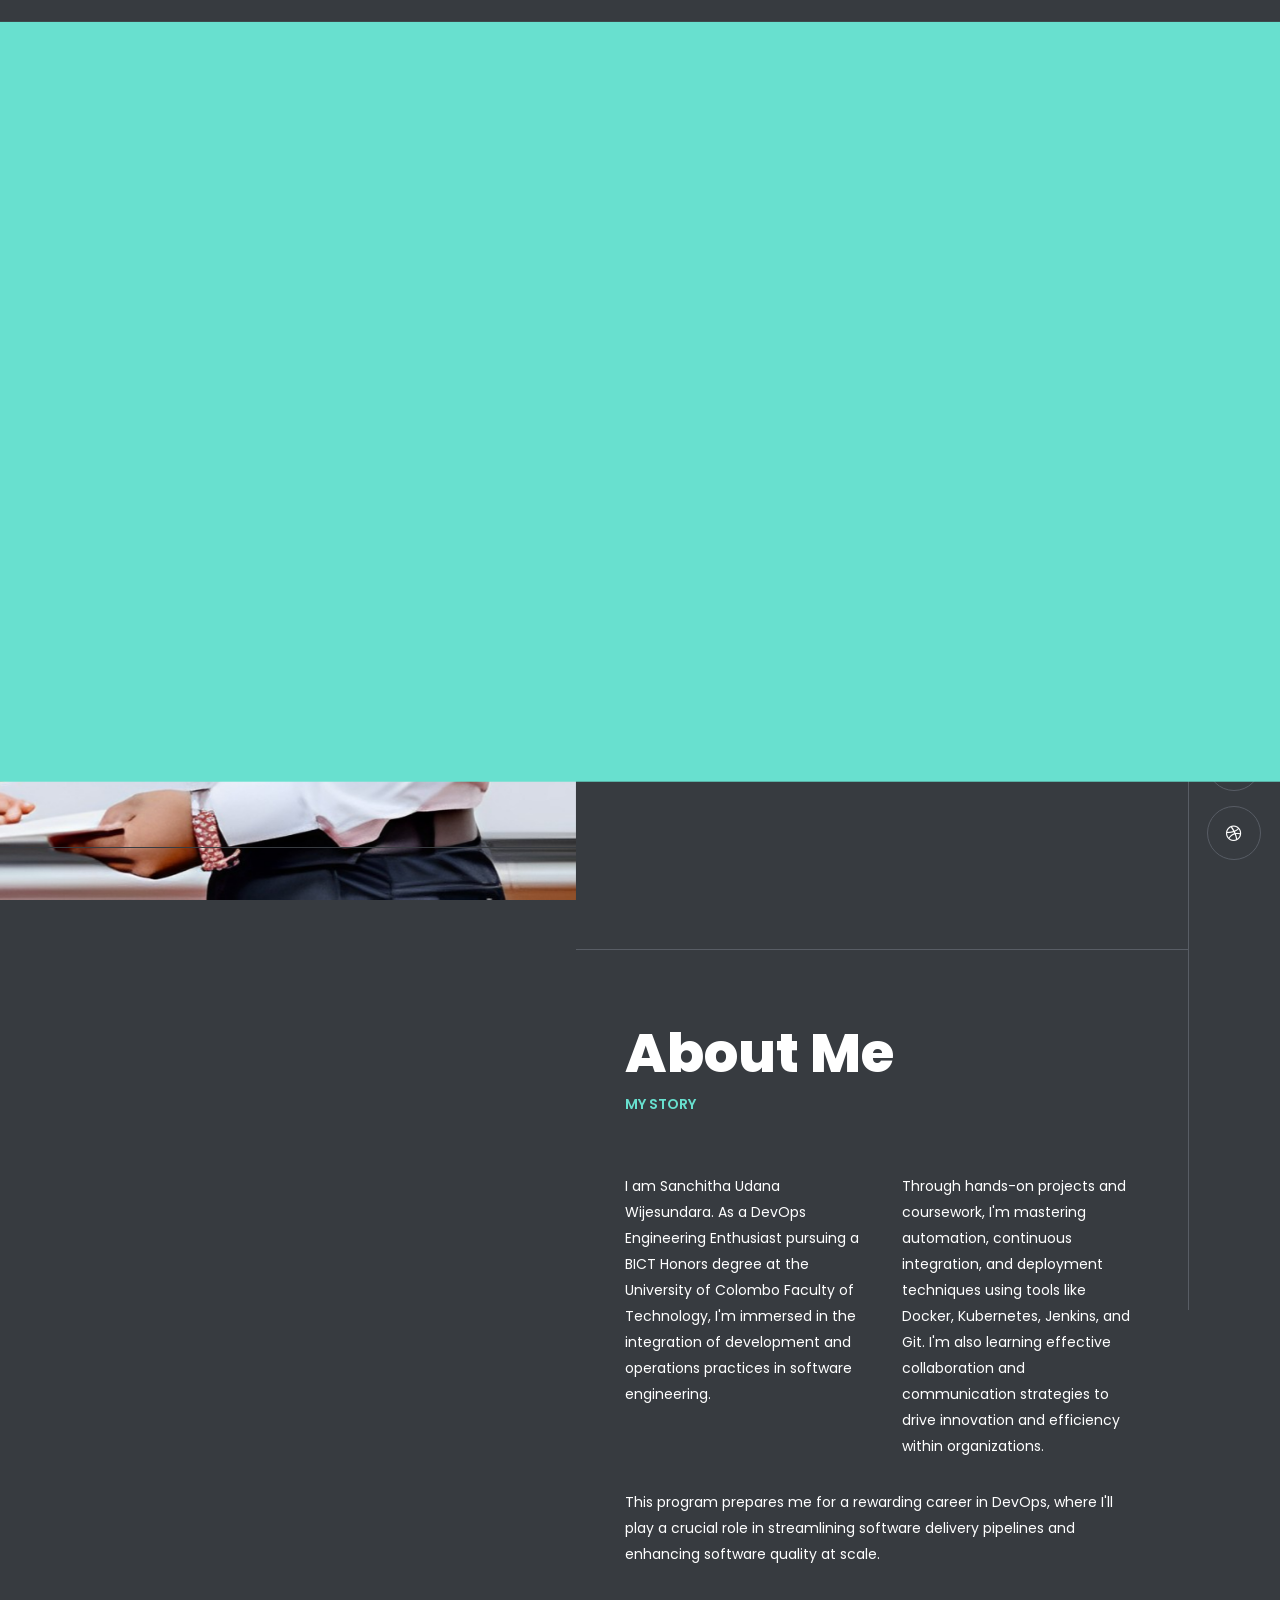
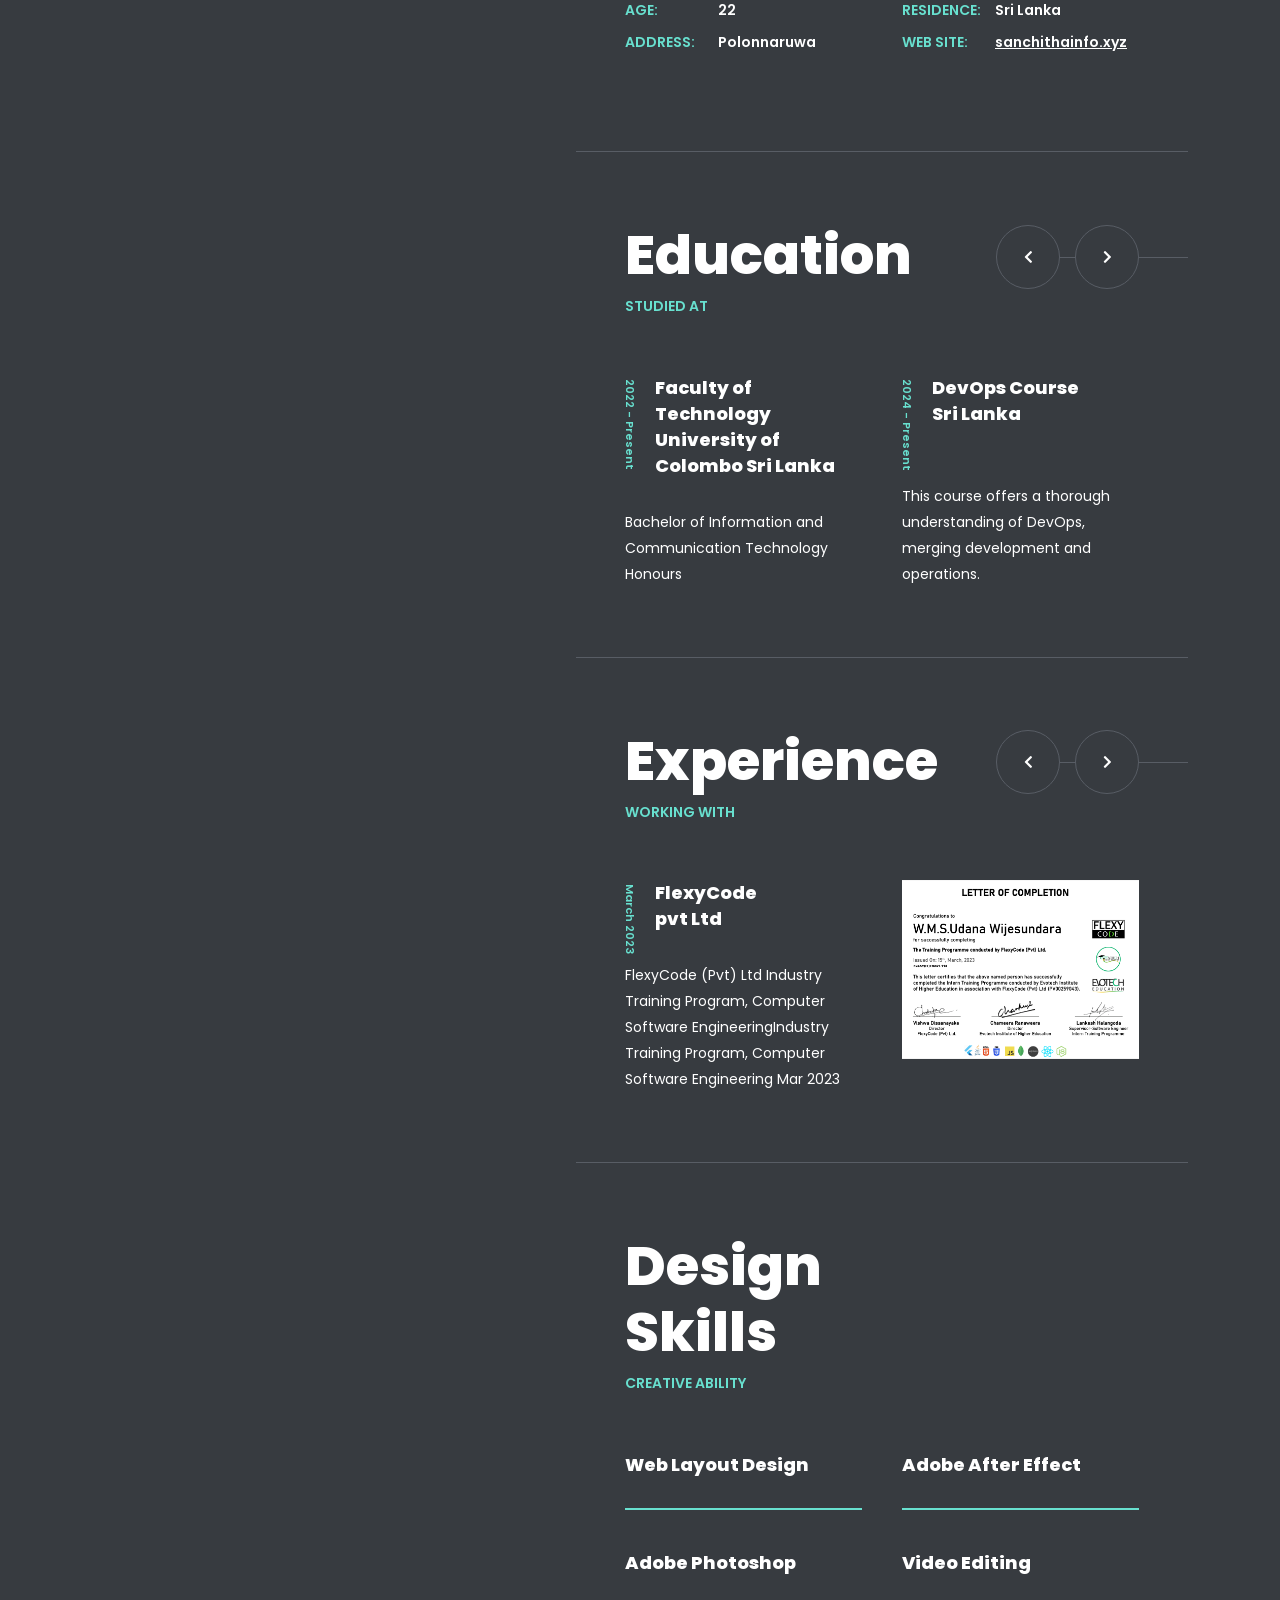
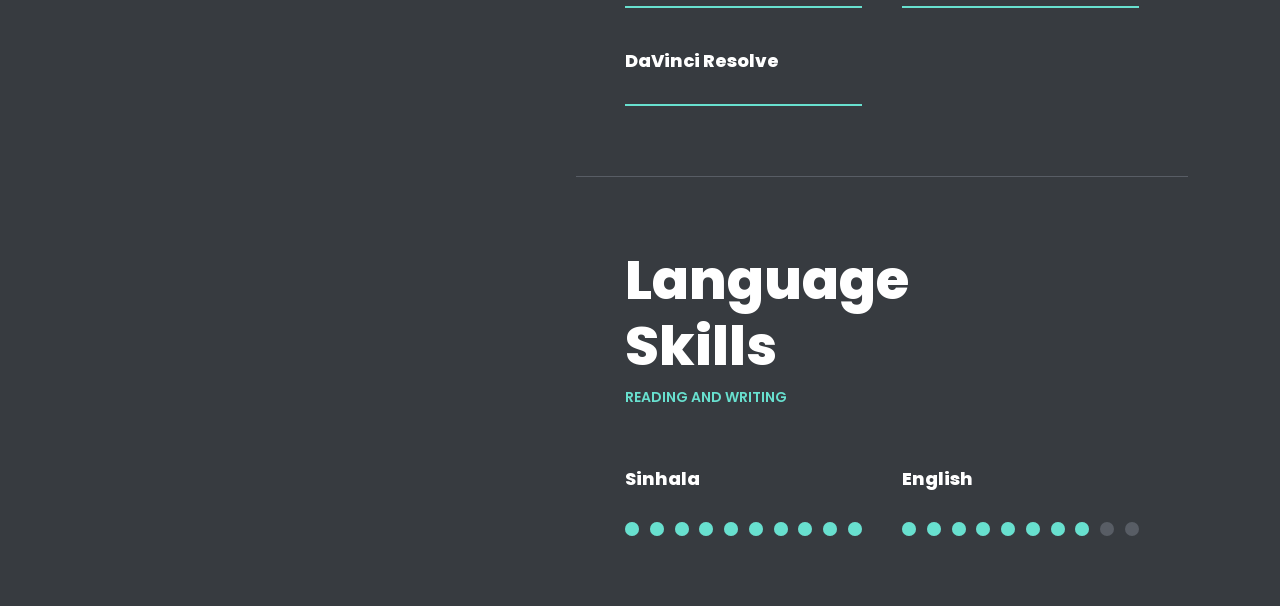
==== index.html @ 74429960 "Update index.html" ====
<!doctype html>
<html lang="en-US">

<head>

	<!-- Meta -->
	<meta charset="UTF-8">
	<meta name="viewport" content="width=device-width, initial-scale=1, maximum-scale=1" />
	<meta name="description" content="DevOps Engineering Enthusiasts" />
	<meta name="keywords" content="Sanchitha Udana Wijesundara" />
	<meta name="author" content="beshleyua" />

	<!-- Title -->
	<title>Sanchitha Udana Wijesundara</title>

	<!-- Fonts -->
	<link
		href="https://fonts.googleapis.com/css?family=Poppins:100,100i,200,200i,300,300i,400,400i,500,500i,600,600i,700,700i,800,800i,900,900i&display=swap"
		rel="stylesheet">
	<link href="https://fonts.googleapis.com/css?family=Mr+Dafoe&display=swap" rel="stylesheet">

	<!-- Styles -->
	<link rel="stylesheet" href="css/basic.css" />
	<link rel="stylesheet" href="css/layout.css" />
	<link rel="stylesheet" href="css/magnific-popup.css" />
	<link rel="stylesheet" href="css/animate.css" />
	<link rel="stylesheet" href="css/jarallax.css" />
	<link rel="stylesheet" href="css/owl.carousel.css" />
	<link rel="stylesheet" href="css/swiper.css" />
	<link rel="stylesheet" href="css/fontawesome.css" />

	<!-- Theme Colors
	<link rel="stylesheet" href="css/theme-colors/blue.css" />
	<link rel="stylesheet" href="css/theme-colors/green.css" />
	<link rel="stylesheet" href="css/theme-colors/orange.css" />
	<link rel="stylesheet" href="css/theme-colors/brown.css" />
	<link rel="stylesheet" href="css/theme-colors/purple.css" />
	<link rel="stylesheet" href="css/theme-colors/red.css" />
	<link rel="stylesheet" href="css/theme-colors/beige.css" />
	<link rel="stylesheet" href="css/theme-colors/green_light.css" />
	<link rel="stylesheet" href="css/theme-colors/yellow.css" />
	<link rel="stylesheet" href="css/theme-colors/yellow_light.css" />
	-->

	<!--[if lt IE 9]>
	<script src="http://css3-mediaqueries-js.googlecode.com/svn/trunk/css3-mediaqueries.js"></script>
	<script src="http://html5shim.googlecode.com/svn/trunk/html5.js"></script>
	<![endif]-->

	<link rel="shortcut icon" href="./images/FaviI.png">

</head>

<body class="home">

	<!-- Preloader -->
	<div class="preloader">
		<div class="box-1">
			<div class="centrize full-width">
				<div class="vertical-center">
					<div class="spinner">
						<div class="lines"></div>
					</div>
				</div>
			</div>
		</div>
		<div class="box-2"></div>
	</div>

	<!-- Container -->
	<div class="container">

		<!-- Header -->
		<header class="header">

			<!-- logo -->
			<div class="logo">
				<a href="./index.html">
					<img class="logo-img" src="#" alt="" />
					<span class="logo-lnk">DevOps Engineering</span>
				</a>
			</div>

			<!-- menu button -->
			<a href="./index.html" class="menu-btn"><span></span></a>

			<!-- download cv button -->
			<a href="https://github.com/SanchithaUdana" target="_blank" class="btn download-cv-btn">
				<span class="animated-button"><span>My Github &nbsp; </span></span>
				<svg xmlns="http://www.w3.org/2000/svg" width="20" height="20" fill="currentColor" class="bi bi-github"
					viewBox="0 0 16 16">
					<path
						d="M8 0C3.58 0 0 3.58 0 8c0 3.54 2.29 6.53 5.47 7.59.4.07.55-.17.55-.38 0-.19-.01-.82-.01-1.49-2.01.37-2.53-.49-2.69-.94-.09-.23-.48-.94-.82-1.13-.28-.15-.68-.52-.01-.53.63-.01 1.08.58 1.23.82.72 1.21 1.87.87 2.33.66.07-.52.28-.87.51-1.07-1.78-.2-3.64-.89-3.64-3.95 0-.87.31-1.59.82-2.15-.08-.2-.36-1.02.08-2.12 0 0 .67-.21 2.2.82.64-.18 1.32-.27 2-.27s1.36.09 2 .27c1.53-1.04 2.2-.82 2.2-.82.44 1.1.16 1.92.08 2.12.51.56.82 1.27.82 2.15 0 3.07-1.87 3.75-3.65 3.95.29.25.54.73.54 1.48 0 1.07-.01 1.93-.01 2.2 0 .21.15.46.55.38A8.01 8.01 0 0 0 16 8c0-4.42-3.58-8-8-8" />
				</svg>
			</a>

			<!-- header sidebar -->
			<div class="header-sidebar">

				<!-- top menu -->
				<div class="top-menu">
					<div class="top-menu-nav">
						<div class="menu-topmenu-container">
							<ul class="menu">
								<li class="menu-item current-menu-item menu-item-has-children">
									<a href="#section-started">
										<span class="animated-button"><span>Home</span></span>
									</a>
									<ul class="sub-menu">
										<li class="menu-item current-menu-item"><a
												href="https://sanchitha.notion.site/DevOps-Engineering-ba548497db524d97be7e1bfe3bc1763f?pvs=4"
												target="_blank">About DevOps</a>
										</li>
										<!-- <li class="menu-item"><a target="_blank" href="">Home 2</a></li> -->
										<!-- <li class="menu-item"><a href="index-3.html">Home 3</a></li> -->
										<!-- <li class="menu-item"><a href="index-slider.html">Home Slider</a></li> -->
										<!-- <li class="menu-item"><a href="index-video.html">Home Video</a></li> -->
									</ul>
								</li>
								<li class="menu-item">
									<a href="#section-about">
										<span class="animated-button"><span>About</span></span>
									</a>
								</li>

								<li class="menu-item">
									<a href="#section-education">
										<span class="animated-button"><span>Education</span></span>
									</a>
								</li>

								<li class="menu-item">
									<a href="#section-experience">
										<span class="animated-button"><span>Resume</span></span>
									</a>
								</li>

								<li class="menu-item">
									<a href="#section-design">
										<span class="animated-button"><span>Design Skill</span></span>
									</a>
								</li>

							</ul>
						</div>
					</div>
				</div>

			</div>

		</header>

		<!-- Wrapper -->
		<div class="wrapper">

			<!-- Background -->
			<div class="background-bg">
				<div class="">
					<div class="background-img" style="background-image: url(images/mydb.jpg);"></div>
				</div>
			</div>

			<!-- Section Started -->
			<div class="section started" id="section-started">
				<div class="centrize full-width">
					<div class="vertical-center">

						<!-- title -->
						<h1 class="h-title">
							Sanchitha Udana<br />
						</h1>

						<!-- content started -->
						<div class="started-content">

							<!-- subtitle -->
							<div class="h-subtitles">
								<div class="h-subtitle typing-subtitle">

									<p>I am DevOps Engineering Enthusiasts</p>
									<p>Undergratuate Student at University of Colombo</p>
									<p>Faculty of Technology # BICT (hons) - Reading</p>
									<p></p>


								</div>
								<span class="typed-subtitle"></span>
							</div>

							<!-- text -->
							<div class="h-text">
								"DevOps Engineering Enthusiasts are folks who love making software development faster,
								smoother, and more efficient by combining development and operations work."
							</div>



							<!-- button -->
							<a href="https://www.linkedin.com/in/sanchitha-udana-8a2b96217/" target="_blank"
								class="btn">
								<span class="animated-button"><span>Linkedin &nbsp;</span></span>
								<svg xmlns="http://www.w3.org/2000/svg" width="20" height="20" fill="currentColor"
									class="bi bi-linkedin" viewBox="0 0 16 16">
									<path
										d="M0 1.146C0 .513.526 0 1.175 0h13.65C15.474 0 16 .513 16 1.146v13.708c0 .633-.526 1.146-1.175 1.146H1.175C.526 16 0 15.487 0 14.854zm4.943 12.248V6.169H2.542v7.225zm-1.2-8.212c.837 0 1.358-.554 1.358-1.248-.015-.709-.52-1.248-1.342-1.248S2.4 3.226 2.4 3.934c0 .694.521 1.248 1.327 1.248zm4.908 8.212V9.359c0-.216.016-.432.08-.586.173-.431.568-.878 1.232-.878.869 0 1.216.662 1.216 1.634v3.865h2.401V9.25c0-2.22-1.184-3.252-2.764-3.252-1.274 0-1.845.7-2.165 1.193v.025h-.016l.016-.025V6.169h-2.4c.03.678 0 7.225 0 7.225z" />
								</svg>
							</a>

							<!-- mosue button -->
							<a href="#" class="btn mouse-btn" style="display: none;">
								<i class="icon fas fa-chevron-down"></i>
							</a>

						</div>

					</div>
				</div>
			</div>

			<!-- Section About -->
			<div class="section about" id="section-about">
				<div class="content">

					<!-- title -->
					<div class="titles">
						<div class="title">About Me</div>
						<div class="subtitle">My story</div>
					</div>

					<!-- text -->
					<div class="cols">
						<div class="col">
							<div class="single-post-text">
								<p>
									I am Sanchitha Udana Wijesundara. As a DevOps Engineering Enthusiast pursuing a BICT
									Honors degree at the University of Colombo Faculty of Technology, I'm immersed in
									the integration of development and operations practices in software engineering.

								</p>
							</div>
						</div>
						<div class="col">
							<div class="single-post-text">
								<p>
									Through hands-on projects and coursework, I'm mastering automation, continuous
									integration, and deployment techniques using tools like Docker, Kubernetes, Jenkins,
									and Git. I'm also learning effective collaboration and communication strategies to
									drive innovation and efficiency within organizations.
								</p>
							</div>
						</div>
						<div class="col col-full">
							<div class="single-post-text">
								<p>
									This program prepares me for a
									rewarding career in DevOps, where I'll play a crucial role in streamlining software
									delivery pipelines and enhancing software quality at scale.
								</p>
							</div>
						</div>
					</div>

					<!-- info list -->
					<div class="info-list">
						<ul>
							<li><strong>Age:</strong> 22</li>
							<li><strong>Residence:</strong> Sri Lanka</li>
							<!-- <li><strong>Freelance:</strong> Available</li> -->
							<li><strong>Address:</strong> Polonnaruwa</li>
							<!-- <li><strong>Phone:</strong> +1 256 254 84 56</li> -->
							<li><strong>Web Site:</strong> <a href="https://sanchithainfo.xyz"
									target="_blank">sanchithainfo.xyz</a></li>
						</ul>
					</div>

					<div class="clear"></div>
				</div>
			</div>

			<!-- Section Resume -->
			<div class="section Education" id="section-education">
				<div class="content">

					<!-- title -->
					<div class="titles">
						<div class="title">Education</div>
						<div class="subtitle">Studied at</div>
					</div>

					<!-- resume items -->
					<div class="content-carousel">
						<div class="owl-carousel" data-slidesview="2" data-slidesview_mobile="1">

							<div class="item">
								<div class="resume-item active">
									<div class="date">2022 - Present</div>
									<div class="name">Faculty of Technology <br />University of Colombo Sri Lanka</div>
									<div class="single-post-text">
										<p>
											Bachelor of Information and Communication Technology Honours
										</p>
									</div>
								</div>
							</div>

							<div class="item">
								<div class="resume-item">
									<div class="date">2024 - Present</div>
									<div class="name">DevOps Course <br />Sri Lanka</div>
									<div class="single-post-text">
										<p>
											</br>
											This course offers a thorough understanding of DevOps, merging development
											and operations.
										</p>
									</div>
								</div>
							</div>

							<div class="item">
								<div class="resume-item">
									<div class="date">Completed</div>
									<div class="name">Python Programming for Beginner<br /></div>
									<div class="single-post-text">
										<p>
											Python Programming for Beginner Successfully Completed at University of
											Moratuwa Open Learning Platform
											<br>

										</p>
									</div>
								</div>
							</div>

							<div class="item">
								<div class="resume-item">

									<div class="single-post-text">
										<p>
											<img src="./images/python.png" alt="">
										</p>
									</div>
								</div>
							</div>



							<div class="item">
								<div class="resume-item">
									<div class="date">Completed</div>
									<div class="name">Java Course <br />Evotech Education</div>
									<div class="single-post-text">
										<p>
											This Java Programming Fundamentals course is designed to introduce
											participants to the essentials of Java programming language.
										</p>
									</div>
								</div>
							</div>

							<div class="item">
								<div class="resume-item">

									<div class="single-post-text">
										<p>
											<!-- <img src="./images/letter.png" alt=""> -->
										</p>
									</div>
								</div>
							</div>



						</div>

						<!-- navigation -->
						<div class="navs">
							<span class="prev fas fa-chevron-left"></span>
							<span class="next fas fa-chevron-right"></span>
						</div>

					</div>

				</div>
			</div>


			<!-- Section Resume -->
			<div class="section resume" id="section-experience">
				<div class="content">

					<!-- title -->
					<div class="titles">
						<div class="title">Experience</div>
						<div class="subtitle">Working with</div>
					</div>

					<!-- resume items -->
					<div class="content-carousel">
						<div class="owl-carousel" data-slidesview="2" data-slidesview_mobile="1">

							<div class="item">
								<div class="resume-item active">
									<div class="date">March 2023</div>
									<div class="name">FlexyCode <br />pvt Ltd</div>
									<div class="single-post-text">
										<p>
											FlexyCode (Pvt) Ltd
											Industry Training Program, Computer Software EngineeringIndustry Training
											Program, Computer Software Engineering
											Mar 2023
										</p>
									</div>
								</div>
							</div>

							<div class="item">
								<div class="resume-item">

									<div class="single-post-text">
										<p>
											<img src="./images/letter.png" alt="">
										</p>
									</div>
								</div>
							</div>

						</div>

						<!-- navigation -->
						<div class="navs">
							<span class="prev fas fa-chevron-left"></span>
							<span class="next fas fa-chevron-right"></span>
						</div>

					</div>

				</div>
			</div>



			<!-- Section Design Skills -->
			<div class="section skills" id="section-design">
				<div class="content">

					<!-- title -->
					<div class="titles">
						<div class="title">Design Skills</div>
						<div class="subtitle">Creative ability</div>
					</div>

					<!-- skills items -->
					<div class="skills percent">
						<ul>
							<li>
								<div class="name">Web Layout Design</div>
								<div class="single-post-text">
								</div>
								<div class="progress">
									<div class="percentage" style="width: 100%;">
									</div>
								</div>
							</li>

							<li>
								<div class="name">Adobe After Effect</div>
								<div class="single-post-text">
								</div>
								<div class="progress">
									<div class="percentage" style="width: 100%;">
									</div>
								</div>
							</li>

							<li>
								<div class="name">Adobe Photoshop</div>
								<div class="single-post-text">
								</div>
								<div class="progress">
									<div class="percentage" style="width: 100%;">
									</div>
								</div>
							</li>

							<li>
								<div class="name">Video Editing</div>
								<div class="single-post-text">
								</div>
								<div class="progress">
									<div class="percentage" style="width: 100%;">
									</div>
								</div>
							</li>

							<li>
								<div class="name">DaVinci Resolve</div>
								<div class="single-post-text">
								</div>
								<div class="progress">
									<div class="percentage" style="width: 100%;">
									</div>
								</div>
							</li>



						</ul>
					</div>

				</div>
			</div>

			<!-- Section Languages Skills -->
			<div class="section skills" id="section-skills-lang">
				<div class="content">

					<!-- title -->
					<div class="titles">
						<div class="title">Language Skills</div>
						<div class="subtitle">Reading and writing</div>
					</div>

					<!-- skills items -->
					<div class="skills dotted">
						<ul>
							<li>
								<div class="name">Sinhala</div>
								<div class="single-post-text">

								</div>
								<div class="progress">
									<div class="percentage" style="width: 100%;">

									</div>
								</div>
							</li>

							<li>
								<div class="name">English</div>
								<div class="single-post-text">

								</div>
								<div class="progress">
									<div class="percentage" style="width: 80%;">

									</div>
								</div>
							</li>



						</ul>
					</div>

				</div>

			</div>


		</div>

		<!-- Footer -->
		<footer class="footer">
			<div class="socials">
				<a target="_blank" href="https://www.facebook.com/sanchitha.sanchitha.908">
					<i class="icon fab fa-facebook-f"></i>
				</a>

				<a target="_blank" href="https://sanchithainfo.xyz">
					<i class="icon fab fa-dribbble"></i>
				</a>
			</div>
		</footer>

	</div>

	<!-- Scripts -->
	<script src="js/jquery.min.js"></script>
	<script src="js/velocity.min.js"></script>
	<script src="js/jquery.validate.js"></script>
	<script src="js/magnific-popup.js"></script>
	<script src="js/typed.js"></script>
	<script src="js/jarallax.js"></script>
	<script src="js/jarallax-video.js"></script>
	<script src="js/jarallax-element.js"></script>
	<script src="js/imagesloaded.pkgd.js"></script>
	<script src="js/isotope.pkgd.js"></script>
	<script src="js/owl.carousel.js"></script>
	<script src="js/swiper.js"></script>
	<script src="js/scripts.js"></script>

</body>

</html>
---- css/basic.css ----
/**
*	Myour - Personal Portfolio Template (HTML)
*	Version: 1.0
*	Author: beshleyua
*	Author URL: http://themeforest.net/user/beshleyua
*	Copyright © Myour by beshleyua. All Rights Reserved.
**/

/* TABLE OF CONTENTS
	- Basic
	- Preloader
	- Container
	- Columns
	- Typography
	- Links
	- Buttons
	- Forms
	- Lists
	- Code
	- Tables
	- Alignment
	- Text Formating
	- Blockquote
	- Animations
*/

/* - Basic */
html {
	margin-right: 0 !important;
}


body {
	margin: 0;
	padding: 0;
	border: none;
	font-family: "Poppins";
	font-size: 14px;
	line-height: 26px;
	color: #fff;
	background: #373b40;
	letter-spacing: 0;
	font-weight: 400;
	-webkit-font-smoothing: antialiased;
	-moz-osx-font-smoothing: grayscale;
	text-rendering: optimizeLegibility;
}


* {
	box-sizing: border-box;
	-webkit-box-sizing: border-box;
}


.clear {
	clear: both;
}


/* - Preloader */
.preloader {
	position: fixed;
	width: 100%;
	height: 0;
	z-index: 999;
}

.preloader .box-1, .preloader .box-2 {
	position: absolute;
	left: 0;
	top: 0;
	width: 100%;
	height: 100vh;
	background: #68e0cf;
}

.preloader .box-2 {
	background: #373b40;
}

.preloader .spinner {
	margin: -40px 0 0 -5px;
	position: absolute;
	top: 50%;
	left: 50%;
	width: 10px;
	height: 80px;
}

.preloader .spinner .lines {
	position: absolute;
	width: 10px;
	height: 80px;
}

.preloader .spinner .lines:before, .preloader .spinner .lines:after {
	content: '';
	position: absolute;
	width: 10px;
	height: 80px;
	background: #FFF;
	clip: rect(0, 0, 20px, 0);
	-webkit-clip: rect(0, 0, 20px, 0);
}

.preloader .spinner .lines:before {
	left: 0;
	animation: loading 2s cubic-bezier(0.165, 0.85, 0.45, 1) 0s infinite;
}

.preloader .spinner .lines:after {
	left: 15px;
	background: #68e0cf;
	animation: loading 2s cubic-bezier(0.165, 0.85, 0.45, 1) 0.5s infinite;
}


/* - Container */
.container {
	margin: 0;
	position: relative;
	overflow: hidden;
}


.wrapper {
	position: relative;
	margin-top: 50px;
	margin-left: 45%;
	margin-right: 92px;
}


.wrapper:before {
	content: '';
	position: fixed;
	left: 45%;
	right: 92px;
	top: 0;
	height: 40px;
	background: #373b40;
	z-index: 13;
}


@media (max-width: 1199px) {
	.wrapper {
		position: relative;
		margin-top: 0;
		margin-left: 0;
		margin-right: 0;
	}


	.wrapper:before {
		display: none;
	}

}

/* - Columns */
.cols {
	margin: 0 -20px;
	position: relative;
}

.cols .col {
	margin-bottom: 30px;
	padding: 0 20px;
	float: left;
	width: 50%;
}

.cols .col.col-full {
	width: 100%;
}


@media (max-width: 720px) {
	.cols .col {
		width: 100%;
	}

}

.cols:after {
	content: '';
	display: block;
	clear: both;
}


.cols .col.col-sm {
	width: 25%;
}


@media (max-width: 720px) {
	.cols .col.col-sm {
		width: 100%;
	}

}

.cols .col.col-lg {
	width: 75%;
}


@media (max-width: 720px) {
	.cols .col.col-lg {
		width: 100%;
	}

}

.single-post-text > *:first-child {
	margin-top: 0;
}

.single-post-text > *:last-child {
	margin-bottom: 0;
}


/* - Typography */
h1,
h2,
h3,
h4,
h5,
h6 {
	font-weight: 700;
	font-family: "Poppins";
	margin: 0;
	margin-top: 30px;
	margin-bottom: 30px;
	color: #141414;
}


h1 {
	font-size: 34px;
}


h2 {
	font-size: 30px;
}


h3 {
	font-size: 26px;
}


h4 {
	font-size: 22px;
}


h5 {
	font-size: 18px;
}


h6 {
	font-size: 12px;
}


p {
	font-size: 14px;
	padding: 0;
	margin: 30px 0;
}


strong {
	font-weight: 700;
}


@media screen and (max-width: 720px) {
	h1 {
		font-size: 24px;
	}


	h2 {
		font-size: 20px;
	}


	h3 {
		font-size: 18px;
	}


	h4 {
		font-size: 14px;
	}


	h5 {
		font-size: 12px;
	}


	h6 {
		font-size: 13px;
	}


	p {
		margin: 20px 0;
	}

}

/* - Links */
a {
	color: #FFF;
	text-decoration: underline;
	outline: none;
}


a:hover {
	text-decoration: none;
	color: #68e0cf;
}


/* - Buttons */
.animated-button {
	position: relative;
	top: -1px;
	display: inline-block;
	vertical-align: middle;
	line-height: 16px;
}

.animated-button span {
	position: relative;
	overflow: hidden;
	display: block;
	text-shadow: 0 16px 0 #68e0cf;
}

.animated-button span em {
	min-width: 5px;
	display: inline-block;
	vertical-align: middle;
	font-style: normal;
	backface-visibility: hidden;
	transition: transform 0.3s ease;
	-moz-transition: transform 0.3s ease;
	-webkit-transition: transform 0.3s ease;
	-o-transition: transform 0.3s ease;
	transform: translateY(0);
	-webkit-transform: translateY(0);
	-moz-transform: translateY(0);
	-o-transform: translateY(0);
}

.animated-button span em:nth-child(1) {
	transition-delay: 0.025s;
}

.animated-button span em:nth-child(2) {
	transition-delay: 0.05s;
}

.animated-button span em:nth-child(3) {
	transition-delay: 0.075s;
}

.animated-button span em:nth-child(4) {
	transition-delay: 0.1s;
}

.animated-button span em:nth-child(5) {
	transition-delay: 0.125s;
}

.animated-button span em:nth-child(6) {
	transition-delay: 0.15s;
}

.animated-button span em:nth-child(7) {
	transition-delay: 0.175s;
}

.animated-button span em:nth-child(8) {
	transition-delay: 0.2s;
}

.animated-button span em:nth-child(9) {
	transition-delay: 0.225s;
}

.animated-button span em:nth-child(10) {
	transition-delay: 0.25s;
}

.animated-button span em:nth-child(11) {
	transition-delay: 0.275s;
}


a.btn,
.btn,
.single-post-text input[type="submit"],
button {
	padding: 0 35px;
	position: relative;
	overflow: hidden;
	display: inline-block;
	vertical-align: middle;
	height: 64px;
	line-height: 62px;
	text-align: center;
	font-size: 12px;
	color: #FFF;
	font-weight: 800;
	text-decoration: none;
	text-transform: uppercase;
	background: transparent;
	border: 1px solid #585d65;
	cursor: pointer;
	border-radius: 64px;
	-moz-border-radius: 64px;
	-webkit-border-radius: 64px;
	-khtml-border-radius: 64px;
	transition: 1s all cubic-bezier(0.165, 0.85, 0.45, 1) 0s;
	-moz-transition: 1s all cubic-bezier(0.165, 0.85, 0.45, 1) 0s;
	-webkit-transition: 1s all cubic-bezier(0.165, 0.85, 0.45, 1) 0s;
	-o-transition: 1s all cubic-bezier(0.165, 0.85, 0.45, 1) 0s;
}

a.btn:hover,
.btn:hover,
.single-post-text input[type="submit"]:hover,
button:hover {
	border-color: #68e0cf;
}

a.btn:hover .animated-button em,
.btn:hover .animated-button em,
.single-post-text input[type="submit"]:hover .animated-button em,
button:hover .animated-button em {
	transform: translateY(calc(16px * -1));
}

a.btn:hover .icon,
.btn:hover .icon,
.single-post-text input[type="submit"]:hover .icon,
button:hover .icon {
	color: #68e0cf;
	transform: translateX(6px);
	-webkit-transform: translateX(6px);
	-moz-transform: translateX(6px);
	-o-transform: translateX(6px);
}


a.btn .icon,
.btn .icon,
button .icon {
	margin-left: 10px;
	transition: 1s all cubic-bezier(0.165, 0.85, 0.45, 1) 0s;
	-moz-transition: 1s all cubic-bezier(0.165, 0.85, 0.45, 1) 0s;
	-webkit-transition: 1s all cubic-bezier(0.165, 0.85, 0.45, 1) 0s;
	-o-transition: 1s all cubic-bezier(0.165, 0.85, 0.45, 1) 0s;
}


/* - Forms */
input,
textarea {
	padding: 0 30px;
	display: block;
	font-family: "Poppins";
	font-size: 14px;
	height: 64px;
	width: 100%;
	color: #FFF;
	background: none !important;
	border: 1px solid #585d65;
	resize: none;
	outline: 0;
	border-radius: 30px;
	-moz-border-radius: 30px;
	-webkit-border-radius: 30px;
	-khtml-border-radius: 30px;
	transition: all 0.3s ease 0s;
	-moz-transition: all 0.3s ease 0s;
	-webkit-transition: all 0.3s ease 0s;
	-o-transition: all 0.3s ease 0s;
}


input:focus,
textarea:focus,
button:focus {
	color: #FFF;
}


textarea {
	height: 170px;
	padding-top: 30px;
	padding-bottom: 30px;
	resize: none;
}


label,
legend {
	display: block;
	padding-bottom: 10px;
	font-family: "Poppins";
	font-size: 13px;
}


fieldset {
	border-width: 0;
	padding: 0;
}


input[type="checkbox"],
input[type="radio"] {
	display: inline;
}


::-webkit-input-placeholder {
	color: #7a7f88;
}


:-moz-placeholder {
	color: #7a7f88;
}


::-moz-placeholder {
	color: #7a7f88;
}


:-ms-input-placeholder {
	color: #7a7f88;
}


input:focus::-webkit-input-placeholder,
textarea:focus::-webkit-input-placeholder {
	color: #FFF;
}


input:focus:-moz-placeholder,
textarea:focus:-moz-placeholder {
	color: #FFF;
}


input:focus::-moz-placeholder,
textarea:focus::-moz-placeholder {
	color: #FFF;
}


input:focus:-ms-input-placeholder,
textarea:focus:-ms-input-placeholder {
	color: #FFF;
}


input.error,
textarea.error,
input.wpcf7-not-valid,
textarea.wpcf7-not-valid {
	border-bottom: 1px solid red !important;
}


label.error,
.wpcf7-not-valid-tip {
	display: none !important;
}


input.error::-moz-placeholder,
textarea.error::-moz-placeholder,
input.wpcf7-not-valid::-moz-placeholder,
textarea.wpcf7-not-valid::-moz-placeholder {
	color: red;
}


input.error:-moz-placeholder,
textarea.error:-moz-placeholder,
input.wpcf7-not-valid:-moz-placeholder,
textarea.wpcf7-not-valid:-moz-placeholder {
	color: red;
}


input.error:-ms-input-placeholder,
textarea.error:-ms-input-placeholder,
input.wpcf7-not-valid:-ms-input-placeholder,
textarea.wpcf7-not-valid:-ms-input-placeholder {
	color: red;
}


input.error::-webkit-input-placeholder,
textarea.error::-webkit-input-placeholder,
input.wpcf7-not-valid::-webkit-input-placeholder,
textarea.wpcf7-not-valid::-webkit-input-placeholder {
	color: red;
}


div.wpcf7-response-output {
	margin: 0;
}


input[type="checkbox"],
input[type="radio"] {
	display: inline;
}


input[type="checkbox"], input[type="radio"] {
	width: auto;
	height: auto;
	margin-bottom: 10px;
	margin-right: 0;
	margin-left: 0;
}


input[type="checkbox"] {
	-webkit-appearance: checkbox;
}


input[type="radio"] {
	-webkit-appearance: radio;
}


input[type="text"],
input[type="email"],
input[type="tel"],
input[type="password"],
input[type="submit"],
textarea,
button {
	-webkit-appearance: none;
	-moz-appearance: none;
	appearance: none;
}


input[type="file"] {
	margin-bottom: 10px;
	border: none;
	height: auto;
}


select {
	margin-bottom: 10px;
	width: 100%;
	height: 30px;
}


span.wpcf7-list-item {
	display: inline-block;
	margin: 0 1em 0 0;
}


/* - Lists */
ul {
	list-style: disc;
	margin-top: 30px;
	margin-bottom: 30px;
	padding-left: 0px;
	list-style-position: inside;
}


ol {
	list-style: decimal;
	margin-top: 30px;
	margin-bottom: 30px;
	padding-left: 0px;
	list-style-position: inside;
}


ul ul, ol ol, ul ol, ol ul {
	margin-top: 15px;
	margin-bottom: 15px;
	margin-left: 15px;
}


/* - Code */
code {
	font-family: "Poppins";
	padding: 0 4px;
	font-style: italic;
	color: #999;
	text-decoration: none;
	display: inline-block;
	vertical-align: middle;
	overflow: auto;
	max-width: 100%;
	white-space: nowrap;
}


pre {
	background: #f6f6f6;
	font-family: "Poppins";
	margin: 30px 0;
	padding: 30px;
	max-width: 100%;
	overflow: auto;
	white-space: pre;
}


mark, ins {
	background: #eee;
	text-decoration: none;
}


/* - Tables */
table {
	width: 100%;
	margin: 30px 0;
	padding: 0;
	border-collapse: collapse;
	background: #fcfcfc;
}


table caption {
	padding: 6px 0;
	background: #f6f6f6;
	font-size: 11px;
}


th {
	color: #999;
	padding: 10px 20px;
	font-size: 11px;
	font-weight: 700;
	text-align: left;
	border: 4px solid #FFF;
	text-transform: uppercase;
}


th a {
	color: #999;
}


td {
	border: 4px solid #FFF;
	padding: 10px 20px;
	color: #363636;
	font-size: 13px;
	background: #f6f6f6;
}


td.pad {
	background: none;
}


dt {
	margin-bottom: 5px;
	font-size: 15px;
	font-weight: 700;
}


dd {
	margin-top: 0;
	margin-bottom: 30px;
	margin-left: 30px;
}


/* - Alignment */
.align-center {
	text-align: center !important;
}


.align-right {
	text-align: right !important;
}


.align-left {
	text-align: left !important;
}


.pull-right {
	float: right !important;
}


.pull-left {
	float: left !important;
}


.pull-none {
	float: none !important;
}


.alignright {
	margin-left: 20px !important;
	float: right !important;
	max-width: 50% !important;
}


.alignleft {
	margin-right: 20px !important;
	float: left !important;
	max-width: 50% !important;
}


.aligncenter {
	margin-left: auto !important;
	margin-right: auto !important;
	display: block !important;
}


.full-width {
	max-width: 100% !important;
	width: 100% !important;
}


.full-max-width {
	max-width: 100% !important;
	width: auto !important;
}


.centrize {
	display: table !important;
	table-layout: fixed !important;
	height: 100% !important;
	position: relative !important;
	top: 0;
	left: 0;
	z-index: 2;
}


.vertical-center {
	display: table-cell !important;
	vertical-align: middle !important;
}


/* - Text Formating */
.text-uppercase {
	text-transform: uppercase !important;
}


.text-lowercase {
	text-transform: lowercase !important;
}


.text-capitalize {
	text-transform: capitalize !important;
}


.text-regular {
	font-weight: 400 !important;
}


.text-bold {
	font-weight: 700 !important;
}


.text-italic {
	font-style: italic !important;
}


/* - Blockquote */
blockquote {
	font-family: "Poppins";
}


/* - Animations */
/* preloader */
@keyframes loading {
	0% {
		clip: rect(0, 80px, 0, 0);
		-webkit-clip: rect(0, 80px, 0, 0);
	}

	30% {
		clip: rect(20px, 80px, 0, 0);
		-webkit-clip: rect(20px, 80px, 0, 0);
	}

	50% {
		clip: rect(20px, 80px, 0, 0);
		-webkit-clip: rect(20px, 80px, 0, 0);
	}

	80% {
		clip: rect(20px, 20px, 80px, 0);
		-webkit-clip: rect(20px, 20px, 80px, 0);
	}

	100% {
		clip: rect(80px, 20px, 80px, 0);
		-webkit-clip: rect(80px, 20px, 80px, 0);
	}

}

/* Mouse Button Animations */
@keyframes mouse-anim {
	0% {
		top: -5px;
	}

	50% {
		top: 5px;
	}

	100% {
		top: -5px;
	}

}
---- css/layout.css ----
/**
*	Myour - Personal Portfolio Template (HTML)
*	Version: 1.0
*	Author: beshleyua
*	Author URL: http://themeforest.net/user/beshleyua
*	Copyright © Myour by beshleyua. All Rights Reserved.
**/

/* TABLE OF CONTENTS
	- Header
	- Section
	- Started
	- About
	- Resume
	- Skills
	- Service
	- Portfolio
	- Box Items
	- Contacts
	- Blog
	- Footer
	- Popups
*/

/* - Header */
.header {
	padding: 0 0 0 50px;
	position: fixed;
	left: 50px;
	right: 50px;
	top: 40px;
	height: 80px;
	z-index: 100;
	background: #585d65;
	border-radius: 80px;
	-moz-border-radius: 80px;
	-webkit-border-radius: 80px;
	-khtml-border-radius: 80px;
	transition: all 0.7s cubic-bezier(0.165, 0.85, 0.45, 1);
	-moz-transition: all 0.7s cubic-bezier(0.165, 0.85, 0.45, 1);
	-webkit-transition: all 0.7s cubic-bezier(0.165, 0.85, 0.45, 1);
	-o-transition: all 0.7s cubic-bezier(0.165, 0.85, 0.45, 1);
}

.header .logo {
	position: relative;
	float: left;
	width: 200px;
	height: 80px;
	display: flex;
	font-size: 0;
	line-height: 1.2;
	font-weight: 800;
	color: #FFF;
	align-items: center;
}

.header .logo a {
	color: #FFF;
}

.header .logo img {
	max-width: 100%;
}

.header .logo img.logo-img {
	margin-right: 30px;
	width: auto;
	height: auto;
	max-width: 36px;
	display: inline-block;
}

.header .logo .logo-lnk {
	font-size: 18px;
	text-decoration: none;
	display: inline-block;
	max-width: 100px;
}

.header .download-cv-btn {
	float: right;
	margin-top: 8px;
	margin-right: 8px;
	border-color: #FFF;
}

.header .download-cv-btn:hover .icon {
	transform: translateY(0);
	-webkit-transform: translateY(0);
	-moz-transform: translateY(0);
	-o-transform: translateY(0);
}

.header .top-menu {
	margin-right: 50px;
	float: right;
}

.header .top-menu ul {
	margin: 0;
	padding: 0;
	list-style: none;
	height: 80px;
	display: flex;
	align-items: center;
}

.header .top-menu ul li {
	margin-left: 40px;
	display: inline-block;
	vertical-align: top;
	position: relative;
}

.header .top-menu ul li a {
	position: relative;
	overflow: hidden;
	display: block;
	font-size: 12px;
	line-height: 50px;
	color: #FFF;
	font-weight: 800;
	text-decoration: none;
	text-transform: uppercase;
	transition: color 0.7s cubic-bezier(0.165, 0.85, 0.45, 1);
	-moz-transition: color 0.7s cubic-bezier(0.165, 0.85, 0.45, 1);
	-webkit-transition: color 0.7s cubic-bezier(0.165, 0.85, 0.45, 1);
	-o-transition: color 0.7s cubic-bezier(0.165, 0.85, 0.45, 1);
}

.header .top-menu ul li:first-child {
	margin-left: 0;
}

.header .top-menu ul li:hover > .sub-menu, .header .top-menu ul li:hover > .children {
	opacity: 1;
	pointer-events: auto;
}

.header .top-menu ul li.current-menu-item > a {
	color: #68e0cf;
}

.header .top-menu ul li:hover > a:hover .animated-button em {
	transform: translateY(calc(16px * -1));
}

.header .top-menu ul li.menu-item-has-children > a:after {
	content: "\f078";
	margin-left: 5px;
	position: relative;
	top: 0;
	display: inline-block;
	font-family: 'Font Awesome 5 Free';
	font-weight: 900;
	font-size: 1em;
	-moz-osx-font-smoothing: grayscale;
	-webkit-font-smoothing: antialiased;
	display: inline-block;
	font-style: normal;
	font-variant: normal;
	text-rendering: auto;
	line-height: 1;
}

.header .top-menu-nav .sub-menu,
.header .top-menu-nav .children {
	position: absolute;
	left: 0;
	top: 50px;
	padding: 10px 0;
	width: 190px;
	height: auto;
	display: block;
	background: #585d65;
	z-index: 50;
	opacity: 0;
	pointer-events: none;
	transition: all 0.3s ease 0s;
	-moz-transition: all 0.3s ease 0s;
	-webkit-transition: all 0.3s ease 0s;
	-o-transition: all 0.3s ease 0s;
	border-radius: 3px;
	-moz-border-radius: 3px;
	-webkit-border-radius: 3px;
	-khtml-border-radius: 3px;
	box-shadow: 0 5px 50px rgba(0, 0, 0, 0.3);
	-moz-box-shadow: 0 5px 50px rgba(0, 0, 0, 0.3);
	-webkit-box-shadow: 0 5px 50px rgba(0, 0, 0, 0.3);
	-khtml-box-shadow: 0 5px 50px rgba(0, 0, 0, 0.3);
}

.header .top-menu ul li:last-child .sub-menu,
.header .top-menu-nav .children {
	right: 0;
	left: auto;
}

.header .top-menu-nav .sub-menu:before,
.header .top-menu-nav .children:before {
	content: '';
	position: absolute;
	left: 10px;
	top: -12px;
	border: 6px solid transparent;
	border-bottom: 6px solid #585d65;
}

.header .top-menu ul li:last-child .sub-menu:before,
.header .top-menu-nav .children:before {
	right: 10px;
	left: auto;
}

.header .top-menu-nav .sub-menu li,
.header .top-menu-nav .children li {
	margin-left: 0;
	padding: 10px 20px;
	display: block;
	border-bottom: 1px solid rgba(255, 255, 255, 0.1);
	height: auto;
}

.header .top-menu-nav .sub-menu li:last-child,
.header .top-menu-nav .children li:last-child {
	border-bottom: none;
}

.header .top-menu-nav .sub-menu li a,
.header .top-menu-nav .children li a {
	margin: 0;
	display: block;
	font-size: 11px;
	line-height: 1.4;
	color: #FFF;
}

.header .top-menu-nav .sub-menu li a:hover,
.header .top-menu-nav .children li a:hover,
.header .top-menu-nav .sub-menu li.active a,
.header .top-menu-nav .children li.active a {
	color: #68e0cf;
}

.header .menu-btn {
	padding: 20px;
	position: relative;
	margin: 0 auto;
	margin-top: 8px;
	width: 64px;
	height: 64px;
	line-height: 62px;
	display: none;
	border: 1px solid rgba(255, 255, 255, 0.7);
	border-radius: 64px;
	-moz-border-radius: 64px;
	-webkit-border-radius: 64px;
	-khtml-border-radius: 64px;
}

.header .menu-btn:before, .header .menu-btn:after {
	content: '';
	position: absolute;
	top: 22px;
	left: 20px;
	right: 20px;
	height: 2px;
	background: #FFF;
	transition: all 0.3s ease 0s;
	-moz-transition: all 0.3s ease 0s;
	-webkit-transition: all 0.3s ease 0s;
	-o-transition: all 0.3s ease 0s;
}

.header .menu-btn:after {
	top: auto;
	bottom: 22px;
}

.header .menu-btn span {
	position: absolute;
	top: 50%;
	left: 25px;
	right: 25px;
	height: 2px;
	background: #FFF;
	margin-top: -1px;
	transition: all 0.3s ease 0s;
	-moz-transition: all 0.3s ease 0s;
	-webkit-transition: all 0.3s ease 0s;
	-o-transition: all 0.3s ease 0s;
}


/* header active */
.header.active {
	top: 0;
	overflow-y: scroll;
	-webkit-overflow-scrolling: touch;
	height: 100%;
	background: #373b40;
}

.header.active .menu-btn:before {
	opacity: 0;
}

.header.active .menu-btn:after {
	bottom: 30px;
	transform: rotate(-45deg);
	-webkit-transform: rotate(-45deg);
	-moz-transform: rotate(-45deg);
	-o-transform: rotate(-45deg);
}

.header.active .menu-btn span {
	left: 20px;
	right: 20px;
	transform: rotate(45deg);
	-webkit-transform: rotate(45deg);
	-moz-transform: rotate(45deg);
	-o-transform: rotate(45deg);
}

.header.active .top-menu {
	height: auto;
	opacity: 1;
	visibility: visible;
}

.header.active .top-menu ul li .sub-menu,
.header.active .top-menu ul li .children {
	display: block;
}


@media (max-width: 1199px) {
	.header {
		padding: 0 30px;
		left: 0;
		right: 0;
		top: 20px;
		height: 80px;
		background: none;
		border-radius: 0;
		-moz-border-radius: 0;
		-webkit-border-radius: 0;
		-khtml-border-radius: 0;
	}


	.header.fixed {
		top: 0;
		background: #3a3e44;
	}


	.header .download-cv-btn {
		display: none;
	}


	.header .top-menu-nav {
		display: block;
	}


	.header .top-menu {
		position: relative;
		top: 0;
		left: 0;
		margin-top: 0;
		margin-left: 0;
		margin-right: 0;
		float: none;
		width: auto;
		height: 0px;
		text-align: center;
		opacity: 0;
		visibility: hidden;
		transition: opacity 0.35s cubic-bezier(0.165, 0.85, 0.45, 1);
		-moz-transition: opacity 0.35s cubic-bezier(0.165, 0.85, 0.45, 1);
		-webkit-transition: opacity 0.35s cubic-bezier(0.165, 0.85, 0.45, 1);
		-o-transition: opacity 0.35s cubic-bezier(0.165, 0.85, 0.45, 1);
	}


	.header.active .top-menu {
		padding-top: 30px;
		clear: both;
	}


	.header .top-menu .menu-top-menu-container {
		display: block;
	}


	.header .top-menu ul {
		display: block;
	}


	.header .top-menu ul li {
		margin-left: 0;
		display: block;
	}


	.header .top-menu ul li a {
		font-size: 20px;
	}


	.header .top-menu-nav .sub-menu, .header .top-menu-nav .children {
		position: relative;
		left: 0;
		top: 0;
		margin: 20px 0;
		width: auto;
		text-align: center;
		pointer-events: none;
		display: block;
		opacity: 0;
		visibility: hidden;
	}


	.header.active .top-menu-nav .sub-menu, .header.active .top-menu-nav .children {
		opacity: 1;
		visibility: visible;
		pointer-events: auto;
	}


	.header .top-menu-nav .sub-menu:before, .header .top-menu-nav .children:before {
		margin-left: -6px;
		left: 50%;
	}


	.header .top-menu-nav .sub-menu li .sub-menu, .header .top-menu-nav .children li .children {
		left: 0;
		top: 0;
		margin: 0 -20px;
		background: #f4f4f4;
		box-shadow: none;
		-moz-box-shadow: none;
		-webkit-box-shadow: none;
		-khtml-box-shadow: none;
	}


	.header .top-menu-nav .sub-menu li .sub-menu:before, .header .top-menu-nav .children li .children:before {
		left: 50%;
		top: -12px;
		border: 6px solid transparent;
		border-right: 6px solid transparent;
		border-bottom: 6px solid #FFF;
	}


	.header .top-menu ul li:last-child .sub-menu:before, .header .top-menu-nav .children:before {
		right: 50%;
		left: auto;
		margin-left: 0;
		margin-right: -6px;
	}


	.header .menu-btn {
		display: block;
		float: right;
	}

}

/* - Background Option */
.background-bg {
	position: fixed;
	top: 0;
	left: 0;
	width: 45%;
	height: 100%;
}


.background-filter {
	position: absolute;
	top: 0;
	left: 0;
	width: 100%;
	height: 100%;
	background-repeat: no-repeat;
	background-position: center center;
	background-size: cover;
	background-color: #68e0cf;
}

.background-filter .background-img {
	-webkit-filter: grayscale(100%);
	filter: grayscale(100%);
	mix-blend-mode: luminosity;
}

.background-filter.gradient:after {
	content: '';
	position: absolute;
	left: 0;
	top: 0;
	width: 100%;
	height: 100%;
	background: -moz-radial-gradient(center, ellipse cover, rgba(0, 0, 0, 0.5) 0%, #373b40 90%);
	background: -webkit-radial-gradient(center, ellipse cover, rgba(0, 0, 0, 0.5) 0%, #373b40 90%);
	background: radial-gradient(ellipse at center, rgba(0, 0, 0, 0.5) 0%, #373b40 90%);
}

.background-filter.gradient .background-img {
	-webkit-filter: none;
	filter: none;
	mix-blend-mode: unset;
}

.background-filter.circle {
	clip-path: circle(75% at 10% 45%);
	-webkit-clip-path: circle(75% at 10% 45%);
}

.background-filter.circle .background-img {
	-webkit-filter: none;
	filter: none;
	mix-blend-mode: unset;
}


.background-img {
	position: absolute;
	left: 0;
	top: 0;
	width: 100%;
	height: 100%;
	background-repeat: no-repeat;
	background-position: center center;
	background-size: cover;
}


@media (max-width: 1199px) {
	.background-bg {
		position: relative;
		width: 100%;
		height: 70vh;
	}


	.background-filter.circle {
		clip-path: circle(100% at 50% 0%);
		-webkit-clip-path: circle(100% at 50% 0%);
	}

}

@media (max-width: 720px) {
	.background-bg {
		height: 450px;
	}

}

/* - Section */
.section {
	position: relative;
	overflow: hidden;
	padding-left: 8%;
	padding-right: 8%;
	padding-top: 70px;
	padding-bottom: 70px;
	border-bottom: 1px solid #585d65;
	z-index: 12;
}

.section:last-child {
	border-bottom: none;
}

.section .content {
	position: relative;
	max-width: 720px;
}

.section .titles {
	position: relative;
	margin: 0 0 60px 0;
}

.section .titles .title {
	margin-bottom: 10px;
	max-width: 70%;
	font-size: 55px;
	line-height: 1.2;
	color: #FFF;
	font-weight: 800;
	transition: all 0.3s ease 0s;
	-moz-transition: all 0.3s ease 0s;
	-webkit-transition: all 0.3s ease 0s;
	-o-transition: all 0.3s ease 0s;
}

.section .titles .subtitle {
	font-size: 14px;
	line-height: 1.2;
	color: #68e0cf;
	font-weight: 600;
	text-transform: uppercase;
}


.content-carousel {
	position: relative;
	z-index: 2;
}

.content-carousel .owl-carousel .item img {
	width: auto;
	max-width: 100%;
}

.content-carousel .navs {
	position: absolute;
	left: auto;
	right: 0;
	top: -150px;
	height: 1px;
	z-index: 3;
	font-size: 0;
}

.content-carousel .navs:before {
	content: '';
	position: absolute;
	left: 18px;
	top: 32px;
	width: 1000%;
	height: 1px;
	background: #585d65;
}

.content-carousel .navs .prev,
.content-carousel .navs .next {
	margin-left: 15px;
	margin-top: 0;
	position: relative;
	top: 0;
	left: 0;
	right: auto;
	width: 64px;
	height: 64px;
	line-height: 62px;
	background: #373b40;
	font-size: 14px;
	color: #FFF;
	text-decoration: none;
	text-align: center;
	cursor: pointer;
	border: 1px solid #585d65;
	border-radius: 64px;
	-moz-border-radius: 64px;
	-webkit-border-radius: 64px;
	-khtml-border-radius: 64px;
	transition: all 0.3s ease 0s;
	-moz-transition: all 0.3s ease 0s;
	-webkit-transition: all 0.3s ease 0s;
	-o-transition: all 0.3s ease 0s;
}


@media (max-width: 1199px) {
	.section {
		padding-left: 30px;
		padding-right: 30px;
	}

}

@media (max-width: 720px) {
	.section {
		padding-top: 50px;
		padding-bottom: 50px;
		padding-left: 30px;
		padding-right: 30px;
		text-align: center;
	}


	.section .titles {
		margin-bottom: 50px;
		text-align: center;
	}


	.section .titles .title {
		max-width: 100%;
		font-size: 34px;
	}


	.content-carousel {
		padding-bottom: 100px;
	}


	.content-carousel .navs {
		margin-right: -75px;
		top: auto;
		bottom: 64px;
		right: 50%;
	}


	.content-carousel .navs .prev, .content-carousel .navs .next {
		margin-left: 22px;
	}


	.content-carousel .navs .prev {
		margin-left: 0;
	}

}

/* - Started */
.section.started {
	margin: 0;
	padding-top: 0;
	padding-left: 0;
	padding-bottom: 0;
	position: relative;
	overflow: visible;
	height: 100vh;
	z-index: 11;
}

.section.started .h-title {
	margin: 40px 0 0 -11vw;
	padding: 4.2vw;
	font-size: 4.2vw;
	line-height: 1.2;
	font-weight: 800;
	color: #FFF;
	background: #373b40;
	word-break: break-word;
	-ms-word-wrap: break-word;
	word-wrap: break-word;
	border-radius: 264px;
	-moz-border-radius: 264px;
	-webkit-border-radius: 264px;
	-khtml-border-radius: 264px;
}

.section.started .h-title strong {
	color: #68e0cf;
}

.section.started .started-content {
	padding-left: 8%;
	max-width: 500px;
}

.section.started .started-content .h-subtitles {
	margin: 0 0 30px 0;
	height: 18px;
}

.section.started .started-content .h-subtitle,
.section.started .started-content .typed-subtitle,
.section.started .started-content .typed-cursor {
	display: inline-block;
	font-size: 14px;
	line-height: 1.2;
	color: #68e0cf;
	font-weight: 600;
	text-transform: uppercase;
}

.section.started .started-content .typed-cursor {
	margin-left: 3px;
}

.section.started .started-content .h-text {
	margin: 0 0 30px 0;
	font-size: 14px;
	color: #fff;
}

.section.started .btn {
	margin-right: 15px;
}

.section.started .mouse-btn {
	padding: 0;
	width: 64px;
	font-size: 18px;
	text-align: center;
}

.section.started .mouse-btn .icon {
	margin-left: 0;
	position: relative;
	top: -5px;
	left: 0;
	animation: mouse-anim 1s ease-out 0s infinite;
}

.section.started .mouse-btn:hover .icon {
	transform: translateX(0);
	-webkit-transform: translateX(0);
	-moz-transform: translateX(0);
	-o-transform: translateX(0);
}


.started-carousel {
	position: absolute;
	left: 0;
	top: 0;
	width: 100%;
	height: 100%;
}

.started-carousel .swiper-container,
.started-carousel .swiper-wrapper {
	height: 100%;
}

.started-carousel .swiper-slide {
	opacity: 1 !important;
}

.started-carousel .swiper-slide.first {
	z-index: 2;
}

.started-carousel .background-filter {
	clip-path: polygon(0 0, 100% 0, 100% 100%, 0 100%);
	-webkit-clip-path: polygon(0 0, 100% 0, 100% 100%, 0 100%);
	transition: 1s all cubic-bezier(0.165, 0.85, 0.45, 1) 0s;
	-moz-transition: 1s all cubic-bezier(0.165, 0.85, 0.45, 1) 0s;
	-webkit-transition: 1s all cubic-bezier(0.165, 0.85, 0.45, 1) 0s;
	-o-transition: 1s all cubic-bezier(0.165, 0.85, 0.45, 1) 0s;
}

.started-carousel .swiper-slide.swiper-clip-active .background-filter {
	clip-path: polygon(0 0, 100% 0%, 100% 0, 0 0);
	-webkit-clip-path: polygon(0 0, 100% 0%, 100% 0, 0 0);
}


@media (max-width: 1199px) {
	.section.started {
		margin: 0;
		padding-top: 0;
		padding-left: 50px;
		padding-right: 50px;
		padding-bottom: 70px;
		height: auto !important;
		text-align: center;
	}


	.section.started .h-title {
		margin: 0 auto;
		margin-top: -200px;
		padding: 70px 35px 30px 35px;
		width: 480px;
		font-size: 60px;
		background: #373b40;
		border-radius: 360px 360px 0 0;
		-moz-border-radius: 360px 360px 0 0;
		-webkit-border-radius: 360px 360px 0 0;
		-khtml-border-radius: 360px 360px 0 0;
	}


	.section.started .started-content {
		padding-left: 0;
		max-width: 100%;
	}


	.section.started .started-content .h-subtitles {
		margin: 0 0 40px 0;
		height: 18px;
	}


	.section.started .started-content .h-text {
		display: none;
	}


	.section.started .mouse-btn {
		display: none !important;
	}


	.section.started .btn {
		margin-right: 0;
	}

}

@media (max-width: 720px) {
	.section.started {
		padding-bottom: 50px;
	}


	.section.started .h-title {
		margin-top: -140px;
		padding: 70px 15px 15px 15px;
		width: auto;
		font-size: 40px;
	}

}

/* - About */
.info-list {
	margin-bottom: 20px;
}

.info-list ul {
	list-style: none;
	margin: 0 -20px;
	padding: 0;
	font-size: 0;
}

.info-list ul li {
	margin: 0 0 6px 0;
	padding: 0 20px;
	display: inline-block;
	vertical-align: top;
	width: 50%;
	font-size: 14px;
	font-weight: 600;
}

.info-list ul li strong {
	display: inline-block;
	vertical-align: top;
	width: 90px;
	font-weight: 600;
	text-transform: uppercase;
	color: #68e0cf;
}


@media (max-width: 720px) {
	.info-list ul li {
		width: 100%;
	}


	.info-list ul li strong {
		margin-right: 15px;
		width: auto;
	}

}

/* - Resume */
.resume-items {
	margin: 0 -20px;
	margin-top: -60px;
	font-size: 0;
}

.resume-items .resume-col {
	margin-top: 60px;
	padding: 0 20px;
	display: inline-block;
	vertical-align: top;
	width: 50%;
}


.resume-item {
	position: relative;
	font-size: 14px;
}

.resume-item .date {
	position: absolute;
	left: -8px;
	top: -22px;
	display: inline-block;
	font-size: 11px;
	color: #68e0cf;
	font-weight: 600;
	transform-origin: bottom left;
	transform: rotate(90deg);
	-webkit-transform: rotate(90deg);
	-moz-transform: rotate(90deg);
	-o-transform: rotate(90deg);
}

.resume-item .icon {
	margin-bottom: 15px;
	font-size: 32px;
	height: 32px;
	color: #68e0cf;
}

.resume-item .name {
	margin: 0 0 30px 30px;
	font-size: 18px;
	color: #FFF;
	font-weight: 800;
}

.resume-item .single-post-text > *:last-child {
	margin-bottom: 0;
}


@media (max-width: 720px) {
	.resume-item .date {
		position: relative;
		left: 0;
		top: 0;
		transform: none;
		-webkit-transform: none;
		-moz-transform: none;
		-o-transform: none;
	}


	.resume-item .name {
		margin-left: 0;
	}

}

/* - Skills */
.skills ul {
	margin: -40px -20px 0 -20px;
	padding: 0;
	list-style: none;
	font-size: 0;
}

.skills ul li {
	position: relative;
	padding: 40px 20px 0 20px;
	display: inline-block;
	vertical-align: top;
	width: 50%;
}

.skills .name {
	margin: 0 0 30px 0;
	position: relative;
	font-size: 18px;
	color: #FFF;
	font-weight: 800;
}

.skills .single-post-text {
	margin-bottom: 30px;
}

.skills .progress {
	display: block;
	height: 2px;
	position: relative;
	width: 100%;
	background: #585d65;
}

.skills .progress .percentage {
	left: 0;
	top: 0;
	position: absolute;
	height: 2px;
	width: 0%;
	background: #68e0cf;
	transition: all 0.3s ease 0s;
	-moz-transition: all 0.3s ease 0s;
	-webkit-transition: all 0.3s ease 0s;
	-o-transition: all 0.3s ease 0s;
}

.skills .progress .percentage .percent {
	position: absolute;
	top: -25px;
	right: 0;
	font-size: 12px;
	color: #68e0cf;
	font-weight: 600;
}

.skills.list .name {
	padding-left: 35px;
	position: relative;
}

.skills.list .name:before {
	content: "\f00c";
	position: absolute;
	left: 0;
	top: 3px;
	display: inline-block;
	color: #68e0cf;
	font-family: 'Font Awesome 5 Free';
	font-weight: 900;
	-moz-osx-font-smoothing: grayscale;
	-webkit-font-smoothing: antialiased;
	display: inline-block;
	font-style: normal;
	font-variant: normal;
	text-rendering: auto;
	line-height: 1;
}

.skills.list .progress {
	display: none;
}

.skills.dotted .progress {
	height: 14px;
	background: transparent !important;
}

.skills.dotted .progress .percentage {
	position: relative;
	overflow: hidden;
	top: 0;
	height: 14px;
	background: transparent !important;
	z-index: 2;
}

.skills.dotted .progress .dg,
.skills.dotted .progress .da {
	position: absolute;
	left: 0;
	top: 0;
	width: 100%;
	display: flex;
	justify-content: space-between;
	height: 14px;
}

.skills.dotted .progress .dg span,
.skills.dotted .progress .da span {
	display: block;
	width: 14px;
	height: 14px;
	background: #585d65;
	border-radius: 14px;
	-moz-border-radius: 14px;
	-webkit-border-radius: 14px;
	-khtml-border-radius: 14px;
}

.skills.dotted .progress .da {
	top: 0;
}

.skills.dotted .progress .da span {
	background: #68e0cf;
}

.skills.circles ul li {
	width: 33.333%;
}

.skills.circles .progress {
	margin: 0 0 30px 0;
	position: relative;
	font-size: 90px;
	width: 90px;
	height: 90px;
	background: #585d65;
	border-radius: 90px;
	-moz-border-radius: 90px;
	-webkit-border-radius: 90px;
	-khtml-border-radius: 90px;
}

.skills.circles .progress:after {
	content: '';
	position: absolute;
	top: 0.04em;
	left: 0.04em;
	width: 0.92em;
	height: 0.92em;
	display: block;
	background-color: #373b40;
	border-radius: 50%;
	-moz-border-radius: 50%;
	-webkit-border-radius: 50%;
	-khtml-border-radius: 50%;
}

.skills.circles .progress span {
	position: absolute;
	width: 100%;
	left: 0;
	top: 0;
	width: 100%;
	height: 100%;
	font-size: 12px;
	color: #68e0cf;
	font-weight: 600;
	line-height: 90px;
	text-align: center;
	white-space: nowrap;
	z-index: 2;
}

.skills.circles .progress .percentage {
	display: none;
}

.skills.circles .progress .slice {
	position: absolute;
	width: 1em;
	height: 1em;
	clip: rect(0em, 1em, 1em, 0.5em);
	-webkit-clip: rect(0em, 1em, 1em, 0.5em);
}

.skills.circles .single-post-text {
	margin-bottom: 0;
}


.skills.circles .progress.p51 .slice,
.skills.circles .progress.p52 .slice,
.skills.circles .progress.p53 .slice,
.skills.circles .progress.p54 .slice,
.skills.circles .progress.p55 .slice,
.skills.circles .progress.p56 .slice,
.skills.circles .progress.p57 .slice,
.skills.circles .progress.p58 .slice,
.skills.circles .progress.p59 .slice,
.skills.circles .progress.p60 .slice,
.skills.circles .progress.p61 .slice,
.skills.circles .progress.p62 .slice,
.skills.circles .progress.p63 .slice,
.skills.circles .progress.p64 .slice,
.skills.circles .progress.p65 .slice,
.skills.circles .progress.p66 .slice,
.skills.circles .progress.p67 .slice,
.skills.circles .progress.p68 .slice,
.skills.circles .progress.p69 .slice,
.skills.circles .progress.p70 .slice,
.skills.circles .progress.p71 .slice,
.skills.circles .progress.p72 .slice,
.skills.circles .progress.p73 .slice,
.skills.circles .progress.p74 .slice,
.skills.circles .progress.p75 .slice,
.skills.circles .progress.p76 .slice,
.skills.circles .progress.p77 .slice,
.skills.circles .progress.p78 .slice,
.skills.circles .progress.p79 .slice,
.skills.circles .progress.p80 .slice,
.skills.circles .progress.p81 .slice,
.skills.circles .progress.p82 .slice,
.skills.circles .progress.p83 .slice,
.skills.circles .progress.p84 .slice,
.skills.circles .progress.p85 .slice,
.skills.circles .progress.p86 .slice,
.skills.circles .progress.p87 .slice,
.skills.circles .progress.p88 .slice,
.skills.circles .progress.p89 .slice,
.skills.circles .progress.p90 .slice,
.skills.circles .progress.p91 .slice,
.skills.circles .progress.p92 .slice,
.skills.circles .progress.p93 .slice,
.skills.circles .progress.p94 .slice,
.skills.circles .progress.p95 .slice,
.skills.circles .progress.p96 .slice,
.skills.circles .progress.p97 .slice,
.skills.circles .progress.p98 .slice,
.skills.circles .progress.p99 .slice,
.skills.circles .progress.p100 .slice {
	clip: rect(auto, auto, auto, auto);
	-webkit-clip: rect(auto, auto, auto, auto);
}


.skills.circles .progress .bar,
.skills.circles .progress.p51 .fill,
.skills.circles .progress.p52 .fill,
.skills.circles .progress.p53 .fill,
.skills.circles .progress.p54 .fill,
.skills.circles .progress.p55 .fill,
.skills.circles .progress.p56 .fill,
.skills.circles .progress.p57 .fill,
.skills.circles .progress.p58 .fill,
.skills.circles .progress.p59 .fill,
.skills.circles .progress.p60 .fill,
.skills.circles .progress.p61 .fill,
.skills.circles .progress.p62 .fill,
.skills.circles .progress.p63 .fill,
.skills.circles .progress.p64 .fill,
.skills.circles .progress.p65 .fill,
.skills.circles .progress.p66 .fill,
.skills.circles .progress.p67 .fill,
.skills.circles .progress.p68 .fill,
.skills.circles .progress.p69 .fill,
.skills.circles .progress.p70 .fill,
.skills.circles .progress.p71 .fill,
.skills.circles .progress.p72 .fill,
.skills.circles .progress.p73 .fill,
.skills.circles .progress.p74 .fill,
.skills.circles .progress.p75 .fill,
.skills.circles .progress.p76 .fill,
.skills.circles .progress.p77 .fill,
.skills.circles .progress.p78 .fill,
.skills.circles .progress.p79 .fill,
.skills.circles .progress.p80 .fill,
.skills.circles .progress.p81 .fill,
.skills.circles .progress.p82 .fill,
.skills.circles .progress.p83 .fill,
.skills.circles .progress.p84 .fill,
.skills.circles .progress.p85 .fill,
.skills.circles .progress.p86 .fill,
.skills.circles .progress.p87 .fill,
.skills.circles .progress.p88 .fill,
.skills.circles .progress.p89 .fill,
.skills.circles .progress.p90 .fill,
.skills.circles .progress.p91 .fill,
.skills.circles .progress.p92 .fill,
.skills.circles .progress.p93 .fill,
.skills.circles .progress.p94 .fill,
.skills.circles .progress.p95 .fill,
.skills.circles .progress.p96 .fill,
.skills.circles .progress.p97 .fill,
.skills.circles .progress.p98 .fill,
.skills.circles .progress.p99 .fill,
.skills.circles .progress.p100 .fill {
	position: absolute;
	width: 0.92em;
	height: 0.92em;
	clip: rect(0em, 0.5em, 1em, 0em);
	-webkit-clip: rect(0em, 0.5em, 1em, 0em);
	border: 0.04em solid #68e0cf;
	transform: rotate(0deg);
	-webkit-transform: rotate(0deg);
	-moz-transform: rotate(0deg);
	-o-transform: rotate(0deg);
	border-radius: 50%;
	-moz-border-radius: 50%;
	-webkit-border-radius: 50%;
	-khtml-border-radius: 50%;
}


.skills.circles .progress.p51 .bar:after,
.skills.circles .progress.p51 .fill,
.skills.circles .progress.p52 .bar:after,
.skills.circles .progress.p52 .fill,
.skills.circles .progress.p53 .bar:after,
.skills.circles .progress.p53 .fill,
.skills.circles .progress.p54 .bar:after,
.skills.circles .progress.p54 .fill,
.skills.circles .progress.p55 .bar:after,
.skills.circles .progress.p55 .fill,
.skills.circles .progress.p56 .bar:after,
.skills.circles .progress.p56 .fill,
.skills.circles .progress.p57 .bar:after,
.skills.circles .progress.p57 .fill,
.skills.circles .progress.p58 .bar:after,
.skills.circles .progress.p58 .fill,
.skills.circles .progress.p59 .bar:after,
.skills.circles .progress.p59 .fill,
.skills.circles .progress.p60 .bar:after,
.skills.circles .progress.p60 .fill,
.skills.circles .progress.p61 .bar:after,
.skills.circles .progress.p61 .fill,
.skills.circles .progress.p62 .bar:after,
.skills.circles .progress.p62 .fill,
.skills.circles .progress.p63 .bar:after,
.skills.circles .progress.p63 .fill,
.skills.circles .progress.p64 .bar:after,
.skills.circles .progress.p64 .fill,
.skills.circles .progress.p65 .bar:after,
.skills.circles .progress.p65 .fill,
.skills.circles .progress.p66 .bar:after,
.skills.circles .progress.p66 .fill,
.skills.circles .progress.p67 .bar:after,
.skills.circles .progress.p67 .fill,
.skills.circles .progress.p68 .bar:after,
.skills.circles .progress.p68 .fill,
.skills.circles .progress.p69 .bar:after,
.skills.circles .progress.p69 .fill,
.skills.circles .progress.p70 .bar:after,
.skills.circles .progress.p70 .fill,
.skills.circles .progress.p71 .bar:after,
.skills.circles .progress.p71 .fill,
.skills.circles .progress.p72 .bar:after,
.skills.circles .progress.p72 .fill,
.skills.circles .progress.p73 .bar:after,
.skills.circles .progress.p73 .fill,
.skills.circles .progress.p74 .bar:after,
.skills.circles .progress.p74 .fill,
.skills.circles .progress.p75 .bar:after,
.skills.circles .progress.p75 .fill,
.skills.circles .progress.p76 .bar:after,
.skills.circles .progress.p76 .fill,
.skills.circles .progress.p77 .bar:after,
.skills.circles .progress.p77 .fill,
.skills.circles .progress.p78 .bar:after,
.skills.circles .progress.p78 .fill,
.skills.circles .progress.p79 .bar:after,
.skills.circles .progress.p79 .fill,
.skills.circles .progress.p80 .bar:after,
.skills.circles .progress.p80 .fill,
.skills.circles .progress.p81 .bar:after,
.skills.circles .progress.p81 .fill,
.skills.circles .progress.p82 .bar:after,
.skills.circles .progress.p82 .fill,
.skills.circles .progress.p83 .bar:after,
.skills.circles .progress.p83 .fill,
.skills.circles .progress.p84 .bar:after,
.skills.circles .progress.p84 .fill,
.skills.circles .progress.p85 .bar:after,
.skills.circles .progress.p85 .fill,
.skills.circles .progress.p86 .bar:after,
.skills.circles .progress.p86 .fill,
.skills.circles .progress.p87 .bar:after,
.skills.circles .progress.p87 .fill,
.skills.circles .progress.p88 .bar:after,
.skills.circles .progress.p88 .fill,
.skills.circles .progress.p89 .bar:after,
.skills.circles .progress.p89 .fill,
.skills.circles .progress.p90 .bar:after,
.skills.circles .progress.p90 .fill,
.skills.circles .progress.p91 .bar:after,
.skills.circles .progress.p91 .fill,
.skills.circles .progress.p92 .bar:after,
.skills.circles .progress.p92 .fill,
.skills.circles .progress.p93 .bar:after,
.skills.circles .progress.p93 .fill,
.skills.circles .progress.p94 .bar:after,
.skills.circles .progress.p94 .fill,
.skills.circles .progress.p95 .bar:after,
.skills.circles .progress.p95 .fill,
.skills.circles .progress.p96 .bar:after,
.skills.circles .progress.p96 .fill,
.skills.circles .progress.p97 .bar:after,
.skills.circles .progress.p97 .fill,
.skills.circles .progress.p98 .bar:after,
.skills.circles .progress.p98 .fill,
.skills.circles .progress.p99 .bar:after,
.skills.circles .progress.p99 .fill,
.skills.circles .progress.p100 .bar:after,
.skills.circles .progress.p100 .fill {
	transform: rotate(180deg);
	-webkit-transform: rotate(180deg);
	-moz-transform: rotate(180deg);
	-o-transform: rotate(180deg);
}


.skills.circles .progress *, .skills.circles .progress *:before, .skills.circles .progress *:after {
	-moz-box-sizing: content-box;
	-webkit-box-sizing: content-box;
	box-sizing: content-box;
}


.skills.circles .progress.p1 .bar {
	transform: rotate(3.6deg);
	-webkit-transform: rotate(3.6deg);
	-moz-transform: rotate(3.6deg);
	-o-transform: rotate(3.6deg);
}


.skills.circles .progress.p2 .bar {
	transform: rotate(7.2deg);
	-webkit-transform: rotate(7.2deg);
	-moz-transform: rotate(7.2deg);
	-o-transform: rotate(7.2deg);
}


.skills.circles .progress.p3 .bar {
	transform: rotate(10.8deg);
	-webkit-transform: rotate(10.8deg);
	-moz-transform: rotate(10.8deg);
	-o-transform: rotate(10.8deg);
}


.skills.circles .progress.p4 .bar {
	transform: rotate(14.4deg);
	-webkit-transform: rotate(14.4deg);
	-moz-transform: rotate(14.4deg);
	-o-transform: rotate(14.4deg);
}


.skills.circles .progress.p5 .bar {
	transform: rotate(18deg);
	-webkit-transform: rotate(18deg);
	-moz-transform: rotate(18deg);
	-o-transform: rotate(18deg);
}


.skills.circles .progress.p6 .bar {
	transform: rotate(21.6deg);
	-webkit-transform: rotate(21.6deg);
	-moz-transform: rotate(21.6deg);
	-o-transform: rotate(21.6deg);
}


.skills.circles .progress.p7 .bar {
	transform: rotate(25.2deg);
	-webkit-transform: rotate(25.2deg);
	-moz-transform: rotate(25.2deg);
	-o-transform: rotate(25.2deg);
}


.skills.circles .progress.p8 .bar {
	transform: rotate(28.8deg);
	-webkit-transform: rotate(28.8deg);
	-moz-transform: rotate(28.8deg);
	-o-transform: rotate(28.8deg);
}


.skills.circles .progress.p9 .bar {
	transform: rotate(32.4deg);
	-webkit-transform: rotate(32.4deg);
	-moz-transform: rotate(32.4deg);
	-o-transform: rotate(32.4deg);
}


.skills.circles .progress.p10 .bar {
	transform: rotate(36deg);
	-webkit-transform: rotate(36deg);
	-moz-transform: rotate(36deg);
	-o-transform: rotate(36deg);
}


.skills.circles .progress.p11 .bar {
	transform: rotate(39.6deg);
	-webkit-transform: rotate(39.6deg);
	-moz-transform: rotate(39.6deg);
	-o-transform: rotate(39.6deg);
}


.skills.circles .progress.p12 .bar {
	transform: rotate(43.2deg);
	-webkit-transform: rotate(43.2deg);
	-moz-transform: rotate(43.2deg);
	-o-transform: rotate(43.2deg);
}


.skills.circles .progress.p13 .bar {
	transform: rotate(46.8deg);
	-webkit-transform: rotate(46.8deg);
	-moz-transform: rotate(46.8deg);
	-o-transform: rotate(46.8deg);
}


.skills.circles .progress.p14 .bar {
	transform: rotate(50.4deg);
	-webkit-transform: rotate(50.4deg);
	-moz-transform: rotate(50.4deg);
	-o-transform: rotate(50.4deg);
}


.skills.circles .progress.p15 .bar {
	transform: rotate(54deg);
	-webkit-transform: rotate(54deg);
	-moz-transform: rotate(54deg);
	-o-transform: rotate(54deg);
}


.skills.circles .progress.p16 .bar {
	transform: rotate(57.6deg);
	-webkit-transform: rotate(57.6deg);
	-moz-transform: rotate(57.6deg);
	-o-transform: rotate(57.6deg);
}


.skills.circles .progress.p17 .bar {
	transform: rotate(61.2deg);
	-webkit-transform: rotate(61.2deg);
	-moz-transform: rotate(61.2deg);
	-o-transform: rotate(61.2deg);
}


.skills.circles .progress.p18 .bar {
	transform: rotate(64.8deg);
	-webkit-transform: rotate(64.8deg);
	-moz-transform: rotate(64.8deg);
	-o-transform: rotate(64.8deg);
}


.skills.circles .progress.p19 .bar {
	transform: rotate(68.4deg);
	-webkit-transform: rotate(68.4deg);
	-moz-transform: rotate(68.4deg);
	-o-transform: rotate(68.4deg);
}


.skills.circles .progress.p20 .bar {
	transform: rotate(72deg);
	-webkit-transform: rotate(72deg);
	-moz-transform: rotate(72deg);
	-o-transform: rotate(72deg);
}


.skills.circles .progress.p21 .bar {
	transform: rotate(75.6deg);
	-webkit-transform: rotate(75.6deg);
	-moz-transform: rotate(75.6deg);
	-o-transform: rotate(75.6deg);
}


.skills.circles .progress.p22 .bar {
	transform: rotate(79.2deg);
	-webkit-transform: rotate(79.2deg);
	-moz-transform: rotate(79.2deg);
	-o-transform: rotate(79.2deg);
}


.skills.circles .progress.p23 .bar {
	transform: rotate(82.8deg);
	-webkit-transform: rotate(82.8deg);
	-moz-transform: rotate(82.8deg);
	-o-transform: rotate(82.8deg);
}


.skills.circles .progress.p24 .bar {
	transform: rotate(86.4deg);
	-webkit-transform: rotate(86.4deg);
	-moz-transform: rotate(86.4deg);
	-o-transform: rotate(86.4deg);
}


.skills.circles .progress.p25 .bar {
	transform: rotate(90deg);
	-webkit-transform: rotate(90deg);
	-moz-transform: rotate(90deg);
	-o-transform: rotate(90deg);
}


.skills.circles .progress.p26 .bar {
	transform: rotate(93.6deg);
	-webkit-transform: rotate(93.6deg);
	-moz-transform: rotate(93.6deg);
	-o-transform: rotate(93.6deg);
}


.skills.circles .progress.p27 .bar {
	transform: rotate(97.2deg);
	-webkit-transform: rotate(97.2deg);
	-moz-transform: rotate(97.2deg);
	-o-transform: rotate(97.2deg);
}


.skills.circles .progress.p28 .bar {
	transform: rotate(100.8deg);
	-webkit-transform: rotate(100.8deg);
	-moz-transform: rotate(100.8deg);
	-o-transform: rotate(100.8deg);
}


.skills.circles .progress.p29 .bar {
	transform: rotate(104.4deg);
	-webkit-transform: rotate(104.4deg);
	-moz-transform: rotate(104.4deg);
	-o-transform: rotate(104.4deg);
}


.skills.circles .progress.p30 .bar {
	transform: rotate(108deg);
	-webkit-transform: rotate(108deg);
	-moz-transform: rotate(108deg);
	-o-transform: rotate(108deg);
}


.skills.circles .progress.p31 .bar {
	transform: rotate(111.6deg);
	-webkit-transform: rotate(111.6deg);
	-moz-transform: rotate(111.6deg);
	-o-transform: rotate(111.6deg);
}


.skills.circles .progress.p32 .bar {
	transform: rotate(115.2deg);
	-webkit-transform: rotate(115.2deg);
	-moz-transform: rotate(115.2deg);
	-o-transform: rotate(115.2deg);
}


.skills.circles .progress.p33 .bar {
	transform: rotate(118.8deg);
	-webkit-transform: rotate(118.8deg);
	-moz-transform: rotate(118.8deg);
	-o-transform: rotate(118.8deg);
}


.skills.circles .progress.p34 .bar {
	transform: rotate(122.4deg);
	-webkit-transform: rotate(122.4deg);
	-moz-transform: rotate(122.4deg);
	-o-transform: rotate(122.4deg);
}


.skills.circles .progress.p35 .bar {
	transform: rotate(126deg);
	-webkit-transform: rotate(126deg);
	-moz-transform: rotate(126deg);
	-o-transform: rotate(126deg);
}


.skills.circles .progress.p36 .bar {
	transform: rotate(129.6deg);
	-webkit-transform: rotate(129.6deg);
	-moz-transform: rotate(129.6deg);
	-o-transform: rotate(129.6deg);
}


.skills.circles .progress.p37 .bar {
	transform: rotate(133.2deg);
	-webkit-transform: rotate(133.2deg);
	-moz-transform: rotate(133.2deg);
	-o-transform: rotate(133.2deg);
}


.skills.circles .progress.p38 .bar {
	transform: rotate(136.8deg);
	-webkit-transform: rotate(136.8deg);
	-moz-transform: rotate(136.8deg);
	-o-transform: rotate(136.8deg);
}


.skills.circles .progress.p39 .bar {
	transform: rotate(140.4deg);
	-webkit-transform: rotate(140.4deg);
	-moz-transform: rotate(140.4deg);
	-o-transform: rotate(140.4deg);
}


.skills.circles .progress.p40 .bar {
	transform: rotate(144deg);
	-webkit-transform: rotate(144deg);
	-moz-transform: rotate(144deg);
	-o-transform: rotate(144deg);
}


.skills.circles .progress.p41 .bar {
	transform: rotate(147.6deg);
	-webkit-transform: rotate(147.6deg);
	-moz-transform: rotate(147.6deg);
	-o-transform: rotate(147.6deg);
}


.skills.circles .progress.p42 .bar {
	transform: rotate(151.2deg);
	-webkit-transform: rotate(151.2deg);
	-moz-transform: rotate(151.2deg);
	-o-transform: rotate(151.2deg);
}


.skills.circles .progress.p43 .bar {
	transform: rotate(154.8deg);
	-webkit-transform: rotate(154.8deg);
	-moz-transform: rotate(154.8deg);
	-o-transform: rotate(154.8deg);
}


.skills.circles .progress.p44 .bar {
	transform: rotate(158.4deg);
	-webkit-transform: rotate(158.4deg);
	-moz-transform: rotate(158.4deg);
	-o-transform: rotate(158.4deg);
}


.skills.circles .progress.p45 .bar {
	transform: rotate(162deg);
	-webkit-transform: rotate(162deg);
	-moz-transform: rotate(162deg);
	-o-transform: rotate(162deg);
}


.skills.circles .progress.p46 .bar {
	transform: rotate(165.6deg);
	-webkit-transform: rotate(165.6deg);
	-moz-transform: rotate(165.6deg);
	-o-transform: rotate(165.6deg);
}


.skills.circles .progress.p47 .bar {
	transform: rotate(169.2deg);
	-webkit-transform: rotate(169.2deg);
	-moz-transform: rotate(169.2deg);
	-o-transform: rotate(169.2deg);
}


.skills.circles .progress.p48 .bar {
	transform: rotate(172.8deg);
	-webkit-transform: rotate(172.8deg);
	-moz-transform: rotate(172.8deg);
	-o-transform: rotate(172.8deg);
}


.skills.circles .progress.p49 .bar {
	transform: rotate(176.4deg);
	-webkit-transform: rotate(176.4deg);
	-moz-transform: rotate(176.4deg);
	-o-transform: rotate(176.4deg);
}


.skills.circles .progress.p50 .bar {
	transform: rotate(180deg);
	-webkit-transform: rotate(180deg);
	-moz-transform: rotate(180deg);
	-o-transform: rotate(180deg);
}


.skills.circles .progress.p51 .bar {
	transform: rotate(183.6deg);
	-webkit-transform: rotate(183.6deg);
	-moz-transform: rotate(183.6deg);
	-o-transform: rotate(183.6deg);
}


.skills.circles .progress.p52 .bar {
	transform: rotate(187.2deg);
	-webkit-transform: rotate(187.2deg);
	-moz-transform: rotate(187.2deg);
	-o-transform: rotate(187.2deg);
}


.skills.circles .progress.p53 .bar {
	transform: rotate(190.8deg);
	-webkit-transform: rotate(190.8deg);
	-moz-transform: rotate(190.8deg);
	-o-transform: rotate(190.8deg);
}


.skills.circles .progress.p54 .bar {
	transform: rotate(194.4deg);
	-webkit-transform: rotate(194.4deg);
	-moz-transform: rotate(194.4deg);
	-o-transform: rotate(194.4deg);
}


.skills.circles .progress.p55 .bar {
	transform: rotate(198deg);
	-webkit-transform: rotate(198deg);
	-moz-transform: rotate(198deg);
	-o-transform: rotate(198deg);
}


.skills.circles .progress.p56 .bar {
	transform: rotate(201.6deg);
	-webkit-transform: rotate(201.6deg);
	-moz-transform: rotate(201.6deg);
	-o-transform: rotate(201.6deg);
}


.skills.circles .progress.p57 .bar {
	transform: rotate(205.2deg);
	-webkit-transform: rotate(205.2deg);
	-moz-transform: rotate(205.2deg);
	-o-transform: rotate(205.2deg);
}


.skills.circles .progress.p58 .bar {
	transform: rotate(208.8deg);
	-webkit-transform: rotate(208.8deg);
	-moz-transform: rotate(208.8deg);
	-o-transform: rotate(208.8deg);
}


.skills.circles .progress.p59 .bar {
	transform: rotate(212.4deg);
	-webkit-transform: rotate(212.4deg);
	-moz-transform: rotate(212.4deg);
	-o-transform: rotate(212.4deg);
}


.skills.circles .progress.p60 .bar {
	transform: rotate(216deg);
	-webkit-transform: rotate(216deg);
	-moz-transform: rotate(216deg);
	-o-transform: rotate(216deg);
}


.skills.circles .progress.p61 .bar {
	transform: rotate(219.6deg);
	-webkit-transform: rotate(219.6deg);
	-moz-transform: rotate(219.6deg);
	-o-transform: rotate(219.6deg);
}


.skills.circles .progress.p62 .bar {
	transform: rotate(223.2deg);
	-webkit-transform: rotate(223.2deg);
	-moz-transform: rotate(223.2deg);
	-o-transform: rotate(223.2deg);
}


.skills.circles .progress.p63 .bar {
	transform: rotate(226.8deg);
	-webkit-transform: rotate(226.8deg);
	-moz-transform: rotate(226.8deg);
	-o-transform: rotate(226.8deg);
}


.skills.circles .progress.p64 .bar {
	transform: rotate(230.4deg);
	-webkit-transform: rotate(230.4deg);
	-moz-transform: rotate(230.4deg);
	-o-transform: rotate(230.4deg);
}


.skills.circles .progress.p65 .bar {
	transform: rotate(234deg);
	-webkit-transform: rotate(234deg);
	-moz-transform: rotate(234deg);
	-o-transform: rotate(234deg);
}


.skills.circles .progress.p66 .bar {
	transform: rotate(237.6deg);
	-webkit-transform: rotate(237.6deg);
	-moz-transform: rotate(237.6deg);
	-o-transform: rotate(237.6deg);
}


.skills.circles .progress.p67 .bar {
	transform: rotate(241.2deg);
	-webkit-transform: rotate(241.2deg);
	-moz-transform: rotate(241.2deg);
	-o-transform: rotate(241.2deg);
}


.skills.circles .progress.p68 .bar {
	transform: rotate(244.8deg);
	-webkit-transform: rotate(244.8deg);
	-moz-transform: rotate(244.8deg);
	-o-transform: rotate(244.8deg);
}


.skills.circles .progress.p69 .bar {
	transform: rotate(248.4deg);
	-webkit-transform: rotate(248.4deg);
	-moz-transform: rotate(248.4deg);
	-o-transform: rotate(248.4deg);
}


.skills.circles .progress.p70 .bar {
	transform: rotate(252deg);
	-webkit-transform: rotate(252deg);
	-moz-transform: rotate(252deg);
	-o-transform: rotate(252deg);
}


.skills.circles .progress.p71 .bar {
	transform: rotate(255.6deg);
	-webkit-transform: rotate(255.6deg);
	-moz-transform: rotate(255.6deg);
	-o-transform: rotate(255.6deg);
}


.skills.circles .progress.p72 .bar {
	transform: rotate(259.2deg);
	-webkit-transform: rotate(259.2deg);
	-moz-transform: rotate(259.2deg);
	-o-transform: rotate(259.2deg);
}


.skills.circles .progress.p73 .bar {
	transform: rotate(262.8deg);
	-webkit-transform: rotate(262.8deg);
	-moz-transform: rotate(262.8deg);
	-o-transform: rotate(262.8deg);
}


.skills.circles .progress.p74 .bar {
	transform: rotate(266.4deg);
	-webkit-transform: rotate(266.4deg);
	-moz-transform: rotate(266.4deg);
	-o-transform: rotate(266.4deg);
}


.skills.circles .progress.p75 .bar {
	transform: rotate(270deg);
	-webkit-transform: rotate(270deg);
	-moz-transform: rotate(270deg);
	-o-transform: rotate(270deg);
}


.skills.circles .progress.p76 .bar {
	transform: rotate(273.6deg);
	-webkit-transform: rotate(273.6deg);
	-moz-transform: rotate(273.6deg);
	-o-transform: rotate(273.6deg);
}


.skills.circles .progress.p77 .bar {
	transform: rotate(277.2deg);
	-webkit-transform: rotate(277.2deg);
	-moz-transform: rotate(277.2deg);
	-o-transform: rotate(277.2deg);
}


.skills.circles .progress.p78 .bar {
	transform: rotate(280.8deg);
	-webkit-transform: rotate(280.8deg);
	-moz-transform: rotate(280.8deg);
	-o-transform: rotate(280.8deg);
}


.skills.circles .progress.p79 .bar {
	transform: rotate(284.4deg);
	-webkit-transform: rotate(284.4deg);
	-moz-transform: rotate(284.4deg);
	-o-transform: rotate(284.4deg);
}


.skills.circles .progress.p80 .bar {
	transform: rotate(288deg);
	-webkit-transform: rotate(288deg);
	-moz-transform: rotate(288deg);
	-o-transform: rotate(288deg);
}


.skills.circles .progress.p81 .bar {
	transform: rotate(291.6deg);
	-webkit-transform: rotate(291.6deg);
	-moz-transform: rotate(291.6deg);
	-o-transform: rotate(291.6deg);
}


.skills.circles .progress.p82 .bar {
	transform: rotate(295.2deg);
	-webkit-transform: rotate(295.2deg);
	-moz-transform: rotate(295.2deg);
	-o-transform: rotate(295.2deg);
}


.skills.circles .progress.p83 .bar {
	transform: rotate(298.8deg);
	-webkit-transform: rotate(298.8deg);
	-moz-transform: rotate(298.8deg);
	-o-transform: rotate(298.8deg);
}


.skills.circles .progress.p84 .bar {
	transform: rotate(302.4deg);
	-webkit-transform: rotate(302.4deg);
	-moz-transform: rotate(302.4deg);
	-o-transform: rotate(302.4deg);
}


.skills.circles .progress.p85 .bar {
	transform: rotate(306deg);
	-webkit-transform: rotate(306deg);
	-moz-transform: rotate(306deg);
	-o-transform: rotate(306deg);
}


.skills.circles .progress.p86 .bar {
	transform: rotate(309.6deg);
	-webkit-transform: rotate(309.6deg);
	-moz-transform: rotate(309.6deg);
	-o-transform: rotate(309.6deg);
}


.skills.circles .progress.p87 .bar {
	transform: rotate(313.2deg);
	-webkit-transform: rotate(313.2deg);
	-moz-transform: rotate(313.2deg);
	-o-transform: rotate(313.2deg);
}


.skills.circles .progress.p88 .bar {
	transform: rotate(316.8deg);
	-webkit-transform: rotate(316.8deg);
	-moz-transform: rotate(316.8deg);
	-o-transform: rotate(316.8deg);
}


.skills.circles .progress.p89 .bar {
	transform: rotate(320.4deg);
	-webkit-transform: rotate(320.4deg);
	-moz-transform: rotate(320.4deg);
	-o-transform: rotate(320.4deg);
}


.skills.circles .progress.p90 .bar {
	transform: rotate(324deg);
	-webkit-transform: rotate(324deg);
	-moz-transform: rotate(324deg);
	-o-transform: rotate(324deg);
}


.skills.circles .progress.p91 .bar {
	transform: rotate(327.6deg);
	-webkit-transform: rotate(327.6deg);
	-moz-transform: rotate(327.6deg);
	-o-transform: rotate(327.6deg);
}


.skills.circles .progress.p92 .bar {
	transform: rotate(331.2deg);
	-webkit-transform: rotate(331.2deg);
	-moz-transform: rotate(331.2deg);
	-o-transform: rotate(331.2deg);
}


.skills.circles .progress.p93 .bar {
	transform: rotate(334.8deg);
	-webkit-transform: rotate(334.8deg);
	-moz-transform: rotate(334.8deg);
	-o-transform: rotate(334.8deg);
}


.skills.circles .progress.p94 .bar {
	transform: rotate(338.4deg);
	-webkit-transform: rotate(338.4deg);
	-moz-transform: rotate(338.4deg);
	-o-transform: rotate(338.4deg);
}


.skills.circles .progress.p95 .bar {
	transform: rotate(342deg);
	-webkit-transform: rotate(342deg);
	-moz-transform: rotate(342deg);
	-o-transform: rotate(342deg);
}


.skills.circles .progress.p96 .bar {
	transform: rotate(345.6deg);
	-webkit-transform: rotate(345.6deg);
	-moz-transform: rotate(345.6deg);
	-o-transform: rotate(345.6deg);
}


.skills.circles .progress.p97 .bar {
	transform: rotate(349.2deg);
	-webkit-transform: rotate(349.2deg);
	-moz-transform: rotate(349.2deg);
	-o-transform: rotate(349.2deg);
}


.skills.circles .progress.p98 .bar {
	transform: rotate(352.8deg);
	-webkit-transform: rotate(352.8deg);
	-moz-transform: rotate(352.8deg);
	-o-transform: rotate(352.8deg);
}


.skills.circles .progress.p99 .bar {
	transform: rotate(356.4deg);
	-webkit-transform: rotate(356.4deg);
	-moz-transform: rotate(356.4deg);
	-o-transform: rotate(356.4deg);
}


.skills.circles .progress.p100 .bar {
	transform: rotate(360deg);
	-webkit-transform: rotate(360deg);
	-moz-transform: rotate(360deg);
	-o-transform: rotate(360deg);
}


@media (max-width: 720px) {
	.skills ul li {
		width: 100%;
	}


	.skills.dotted ul li {
		width: 100%;
	}


	.skills.circles ul li {
		width: 50%;
	}


	.skills.circles .progress {
		margin-left: auto;
		margin-right: auto;
	}

}

/* - Clients */
.clients-item {
	display: flex;
	align-items: center;
	justify-content: center;
	text-align: center;
	width: 100%;
	height: 90px;
	font-size: 0;
	line-height: normal;
	opacity: 0.4;
	transition: opacity 1s cubic-bezier(0.165, 0.85, 0.45, 1) 0s;
	-moz-transition: opacity 1s cubic-bezier(0.165, 0.85, 0.45, 1) 0s;
	-webkit-transition: opacity 1s cubic-bezier(0.165, 0.85, 0.45, 1) 0s;
	-o-transition: opacity 1s cubic-bezier(0.165, 0.85, 0.45, 1) 0s;
}

.clients-item a {
	text-decoration: none;
}

.clients-item img {
	max-width: 100%;
	max-height: 90px;
}

.clients-item:hover {
	opacity: 1;
}


/* - Service */
.service-items {
	margin: 0 -20px;
	margin-top: -60px;
	font-size: 0;
}

.service-items .service-col {
	margin-top: 60px;
	padding: 0 20px;
	display: inline-block;
	vertical-align: top;
	width: 50%;
}


.service-item .icon {
	margin-bottom: 15px;
	font-size: 32px;
	height: 32px;
	color: #68e0cf;
}

.service-item .name {
	margin: 0 0 30px 0;
	font-size: 18px;
	color: #FFF;
	font-weight: 800;
}


@media (max-width: 720px) {
	.service-items .service-col {
		width: 100%;
	}

}

/* - Portfolio */
.section.works .filters input {
	display: none;
}

.section.works .filters .btn-group {
	display: inline-block;
	vertical-align: top;
}

.section.works .filters label {
	display: inline-block;
	vertical-align: top;
	margin-right: 25px;
	font-size: 14px;
	color: #fff;
	cursor: pointer;
	position: relative;
	padding-bottom: 0;
}

.section.works .filters label.glitch-effect {
	color: #68e0cf;
}


/* 9. Box Items */
.box-items {
	margin: 0 -20px;
	position: relative;
	overflow: hidden;
}

.box-items .box-col {
	padding: 40px 20px 0 20px;
	float: left;
	width: 50%;
}

.box-items .box-item {
	position: relative;
	overflow: hidden;
	text-align: center;
}

.box-items .box-item:hover .image .info {
	opacity: 1;
	transform: scale(1, 1);
	-webkit-transform: scale(1, 1);
	-moz-transform: scale(1, 1);
	-o-transform: scale(1, 1);
}

.box-items .box-item:hover .desc .name {
	color: #68e0cf;
}

.box-items .box-item .image {
	position: relative;
	line-height: normal;
}

.box-items .box-item .image a {
	display: block;
	font-size: 0;
}

.box-items .box-item .image a img {
	width: 100%;
	height: auto;
	position: relative;
	top: 0;
}

.box-items .box-item .image .info {
	text-align: center;
	width: 100%;
	height: 100%;
	display: block;
	position: absolute;
	left: 0;
	top: 0;
	opacity: 0;
	padding: 18px;
	transition: all 0.3s ease 0s;
	-moz-transition: all 0.3s ease 0s;
	-webkit-transition: all 0.3s ease 0s;
	-o-transition: all 0.3s ease 0s;
	transform: scale(0.5, 0.5);
	-webkit-transform: scale(0.5, 0.5);
	-moz-transform: scale(0.5, 0.5);
	-o-transform: scale(0.5, 0.5);
}

.box-items .box-item .image .info .centrize {
	background: #68e0cf;
}

.box-items .box-item .image .info .icon {
	color: #FFF;
	font-size: 21px;
	display: inline-block;
	transition: all 0.1s ease-in 0.4s;
	-moz-transition: all 0.1s ease-in 0.4s;
	-webkit-transition: all 0.1s ease-in 0.4s;
	-o-transition: all 0.1s ease-in 0.4s;
	font-weight: normal;
}

.box-items .box-item .desc {
	position: relative;
	padding: 15px 20px 0 20px;
}

.box-items .box-item .desc .category {
	margin: 0;
	display: inline-block;
	font-size: 11px;
	color: #68e0cf;
	font-weight: 600;
	text-transform: uppercase;
}

.box-items .box-item .desc .name {
	height: 50px;
	display: block;
	font-size: 18px;
	color: #fff;
	font-weight: 800;
	transition: all 0.3s ease 0s;
	-moz-transition: all 0.3s ease 0s;
	-webkit-transition: all 0.3s ease 0s;
	-o-transition: all 0.3s ease 0s;
}

.box-items .box-item .desc a {
	text-decoration: none;
}


@media (max-width: 720px) {
	.section.works .filters label {
		margin-right: 8px;
		margin-left: 8px;
		margin-bottom: 8px;
	}


	.box-items .box-col {
		padding: 40px 20px 0 20px;
		float: none;
		width: 100%;
	}

}

/* - Contacts */
.section.contacts .alert-success {
	display: none;
}

.section.contacts .alert-success p {
	font-size: 14px;
	color: #FFF;
}


.contact-form {
	padding-right: 40px;
	float: left;
	width: 50%;
}

.contact-form .group-val {
	position: relative;
	margin-bottom: 40px;
}

.contact-form .group-val .label {
	padding: 0 10px;
	position: absolute;
	left: 35px;
	top: -5px;
	font-size: 12px;
	line-height: 12px;
	color: #FFF;
	font-weight: 800;
	background: #373b40;
	text-transform: uppercase;
	z-index: 2;
}

.contact-form .group-val .label strong {
	color: #68e0cf;
}


.contact-info {
	padding: 30px;
	float: right;
	width: 50%;
	min-height: 482px;
	border: 1px solid #585d65;
	border-radius: 30px;
	-moz-border-radius: 30px;
	-webkit-border-radius: 30px;
	-khtml-border-radius: 30px;
}

.contact-info .name {
	margin: 0 0 5px 0;
	font-size: 24px;
	color: #FFF;
	font-weight: 800;
}

.contact-info .subname {
	font-size: 11px;
	color: #68e0cf;
	font-weight: 600;
	text-transform: uppercase;
}

.contact-info .info-list {
	margin: 35px 0 50px 0;
}

.contact-info .info-list ul li {
	position: relative;
	white-space: nowrap;
	width: 100%;
}

.contact-info .info-list ul li strong {
	margin-right: 8px;
	width: auto;
}

.contact-info .author {
	font-family: "Mr Dafoe";
	font-size: 32px;
	color: #FFF;
}


@media (max-width: 720px) {
	.contact-form {
		padding-right: 0;
		float: none;
		width: 100%;
	}


	.contact-form .btn {
		top: -10px;
		display: block;
		width: 100%;
	}


	.contact-info {
		margin-top: 40px;
		float: none;
		width: 100%;
	}

}

/* - Pricing */
.pricing-items {
	margin: 0 -20px;
	font-size: 0;
}

.pricing-items .pricing-col {
	padding: 0 20px;
	display: inline-block;
	vertical-align: top;
	width: 50%;
}


.pricing-item {
	position: relative;
	text-align: center;
}

.pricing-item .icons {
	font-size: 32px;
	height: 32px;
	color: #68e0cf;
}

.pricing-item .name {
	margin: 15px 0;
	font-size: 18px;
	color: #FFF;
	font-weight: 800;
}

.pricing-item .amount {
	margin: 30px 0;
}

.pricing-item .amount .number {
	margin: 0;
	position: relative;
	display: inline-block;
	vertical-align: middle;
	font-size: 54px;
	line-height: 36px;
	font-weight: 800;
	color: #FFF;
}

.pricing-item .amount .number .dollar,
.pricing-item .amount .number .period {
	position: absolute;
	left: -15px;
	top: -5px;
	display: inline-block;
	vertical-align: top;
	font-size: 14px;
	line-height: 14px;
	color: #999;
	font-weight: 400;
}

.pricing-item .amount .number .period {
	left: auto;
	right: -55px;
	top: auto;
	bottom: -5px;
	width: 50px;
	text-align: left;
	white-space: nowrap;
}

.pricing-item .feature-list {
	margin-bottom: 30px;
}

.pricing-item .feature-list ul {
	margin: 0;
	padding: 0;
	list-style: none;
}

.pricing-item .feature-list ul li {
	margin: 10px 0;
	font-size: 14px;
}

.pricing-item .feature-list ul li:last-child {
	margin-bottom: 0;
	border-bottom: none;
}

.pricing-item .feature-list ul li.disable {
	text-decoration: line-through;
	opacity: 0.5;
}

.pricing-item .feature-list ul li strong {
	margin: 0 0 0 5px;
	padding: 0 5px;
	display: inline-block;
	vertical-align: middle;
	font-size: 11px;
	color: #000;
	background: #68e0cf;
	font-weight: 400;
	border-radius: 2px;
	-moz-border-radius: 2px;
	-webkit-border-radius: 2px;
	-khtml-border-radius: 2px;
}


/* - Testimonials */
.reviews-item {
	position: relative;
}

.reviews-item .image {
	float: left;
	margin-bottom: 15px;
	width: 70px;
	font-size: 0;
}

.reviews-item .image img {
	width: 100%;
	height: auto;
	border-radius: 100%;
	-moz-border-radius: 100%;
	-webkit-border-radius: 100%;
	-khtml-border-radius: 100%;
}

.reviews-item .info {
	padding-top: 10px;
	margin-left: 90px;
}

.reviews-item .name {
	font-size: 18px;
	color: #FFF;
	font-weight: 800;
}

.reviews-item .company {
	font-size: 12px;
	color: #68e0cf;
	font-weight: 600;
	text-transform: uppercase;
}

.reviews-item .text {
	position: relative;
	margin: 30px 0 0 0;
	padding: 0 0 0 40px;
	clear: both;
}

.reviews-item .text:before {
	content: '“';
	position: absolute;
	left: 0;
	top: 0;
	font-size: 32px;
	color: #68e0cf;
	font-weight: 800;
}


@media (max-width: 720px) {
	.reviews-item .image {
		float: none;
		margin-left: auto;
		margin-right: auto;
	}


	.reviews-item .info {
		padding-top: 0;
		margin-left: 0;
	}


	.reviews-item .text {
		margin: 15px 0 0 0;
		padding: 15px 0 0 0;
	}

}

blockquote {
	margin: 25px 0;
	padding: 0 0 0 20px;
	font-size: 12px;
	line-height: 24px;
	color: #999;
	font-style: italic;
	font-weight: 300;
	border-left: 2px solid #68e0cf;
}


blockquote code {
	padding: 2px;
	display: inline;
}


iframe, object {
	max-width: 100%;
}


/* - Footer */
.footer {
	padding: 0;
	position: fixed;
	bottom: 40px;
	right: 0;
	width: 92px;
	height: 1px;
	z-index: 99;
}

.footer:before {
	content: '';
	position: absolute;
	bottom: -50vh;
	left: 0;
	width: 1px;
	height: 200vh;
	background: #585d65;
}

.footer .socials {
	margin-left: -27px;
	position: absolute;
	left: 50%;
	bottom: 0;
	width: 54px;
}

.footer .socials a {
	position: relative;
	display: block;
	margin-bottom: 15px;
	height: 54px;
	line-height: 54px;
	font-size: 16px;
	color: #FFF;
	text-align: center;
	background: #373b40;
	border: 1px solid #585d65;
	border-radius: 54px;
	-moz-border-radius: 54px;
	-webkit-border-radius: 54px;
	-khtml-border-radius: 54px;
	transition: all 0.7s cubic-bezier(0.165, 0.85, 0.45, 1);
	-moz-transition: all 0.7s cubic-bezier(0.165, 0.85, 0.45, 1);
	-webkit-transition: all 0.7s cubic-bezier(0.165, 0.85, 0.45, 1);
	-o-transition: all 0.7s cubic-bezier(0.165, 0.85, 0.45, 1);
}

.footer .socials a:last-child {
	margin-bottom: 0;
}

.footer .socials a:hover {
	color: #68e0cf;
}


/* section footer tablet */
@media (max-width: 1199px) {
	.footer {
		margin: 0 0 50px 0;
		padding: 0;
		position: relative;
		bottom: auto;
		height: auto;
		width: 100%;
	}


	.footer:before {
		top: 50%;
		bottom: auto;
		left: 0;
		width: 100%;
		height: 1px;
	}


	.footer .socials {
		margin-left: 0;
		position: relative;
		left: 0;
		width: 100%;
		text-align: center;
		font-size: 0;
	}


	.footer .socials a {
		display: inline-block;
		margin-left: 6px;
		margin-right: 6px;
		margin-bottom: 0;
		width: 54px;
	}

}

/* section footer mobile */
/* - Popups */
.popup-box {
	margin: 30px auto;
	width: 520px;
	background: #373b40;
	position: relative;
	padding: 0;
}


@media (max-width: 720px) {
	.popup-box {
		width: 440px;
	}

}

@media (max-width: 480px) {
	.popup-box {
		width: 320px;
	}

}

.popup-box .image {
	height: 560px;
	background-repeat: no-repeat;
	background-position: center center;
	background-size: cover;
}


.popup-box .image img {
	width: 100%;
	height: auto;
	transform: none !important;
	-webkit-transform: none !important;
	-moz-transform: none !important;
	-o-transform: none !important;
}


.popup-box .desc {
	padding: 35px;
}


.popup-box .category {
	margin: 0 0 5px 0;
	display: block;
	font-size: 12px;
	color: #fff;
}


.popup-box .desc h4 {
	margin: 0 0 15px 0;
	display: block;
	font-size: 18px;
	font-weight: 600;
	color: #FFF;
}


.mfp-fade.mfp-bg {
	opacity: 0;
	transition: all 0.15s ease-out;
	-moz-transition: all 0.15s ease-out;
	-webkit-transition: all 0.15s ease-out;
	-o-transition: all 0.15s ease-out;
}


/* overlay animate in */
.mfp-fade.mfp-bg.mfp-ready {
	opacity: 0.8;
}


/* overlay animate out */
.mfp-fade.mfp-bg.mfp-removing {
	opacity: 0;
}


/* content at start */
.mfp-fade.mfp-wrap .mfp-content {
	opacity: 0;
	transition: all 0.15s ease-out;
	-moz-transition: all 0.15s ease-out;
	-webkit-transition: all 0.15s ease-out;
	-o-transition: all 0.15s ease-out;
}


/* content animate it */
.mfp-fade.mfp-wrap.mfp-ready .mfp-content {
	opacity: 1;
}


/* content animate out */
.mfp-fade.mfp-wrap.mfp-removing .mfp-content {
	opacity: 0;
}


.mfp-close-btn-in .mfp-close {
	top: 40px !important;
	right: 0 !important;
	padding-right: 0 !important;
	width: 54px !important;
	height: 54px !important;
	line-height: 54px !important;
	opacity: 1 !important;
	font-weight: 300;
	color: #FFF;
	font-size: 18px;
	text-align: center !important;
	font-family: 'Verdana' !important;
}


.mfp-close-btn-in .mfp-close {
	color: #FFF !important;
}


.mfp-close-btn-in .popup-box .mfp-close, .mfp-close-btn-in .mfp-iframe-holder .mfp-close {
	top: 0 !important;
}

.popup-box .image {
	font-size: 0;
	line-height: 0;
}
---- css/jarallax.css ----
.jarallax {
    position: relative;
    z-index: 0;
}
.jarallax > .jarallax-img {
    position: absolute;
    object-fit: cover;
    /* support for plugin https://github.com/bfred-it/object-fit-images */
    font-family: 'object-fit: cover;';
    top: 0;
    left: 0;
    width: 100%;
    height: 100%;
    z-index: -1;
}
---- css/theme-colors/blue.css ----
/*
*	 Author: beshleyua
*	 Author URL: http://themeforest.net/user/beshleyua
*/

/* TABLE OF CONTENTS
	- Theme Blue #4fcbe9
*/

.preloader .box-1 {
	background: #4fcbe9;
}

.preloader .spinner .lines:after {
	background: #4fcbe9;
}

a:hover {
	color: #4fcbe9;
}

.animated-button span {
	text-shadow: 0 16px 0 #4fcbe9;
}

a.btn:hover,
.btn:hover,
.single-post-text input[type="submit"]:hover,
button:hover {
	border-color: #4fcbe9;
}

a.btn:hover .icon,
.btn:hover .icon,
.single-post-text input[type="submit"]:hover .icon,
button:hover .icon {
	color: #4fcbe9;
}

.header .top-menu ul li.current-menu-item > a {
	color: #4fcbe9;
}

.header .top-menu-nav .sub-menu li a:hover,
.header .top-menu-nav .children li a:hover,
.header .top-menu-nav .sub-menu li.active a,
.header .top-menu-nav .children li.active a {
	color: #4fcbe9;
}

.background-filter {
	background-color: #4fcbe9;
}

.section .titles .subtitle {
	color: #4fcbe9;
}

.section.started .h-title strong {
	color: #4fcbe9;
}

.section.started .started-content .h-subtitle,
.section.started .started-content .typed-subtitle,
.section.started .started-content .typed-cursor {
	color: #4fcbe9;
}

.info-list ul li strong {
	color: #4fcbe9;
}

.resume-item .date {
	color: #4fcbe9;
}

.resume-item .icon {
	color: #4fcbe9;
}

.skills .progress .percentage {
	background: #4fcbe9;
}

.skills .progress .percentage .percent {
	color: #4fcbe9;
}

.skills.list .name:before {
	color: #4fcbe9;
}

.skills.dotted .progress .da span {
	background: #4fcbe9;
}

.skills.circles .progress span {
	color: #4fcbe9;
}

.skills.circles .progress .bar,
.skills.circles .progress.p51 .fill,
.skills.circles .progress.p52 .fill,
.skills.circles .progress.p53 .fill,
.skills.circles .progress.p54 .fill,
.skills.circles .progress.p55 .fill,
.skills.circles .progress.p56 .fill,
.skills.circles .progress.p57 .fill,
.skills.circles .progress.p58 .fill,
.skills.circles .progress.p59 .fill,
.skills.circles .progress.p60 .fill,
.skills.circles .progress.p61 .fill,
.skills.circles .progress.p62 .fill,
.skills.circles .progress.p63 .fill,
.skills.circles .progress.p64 .fill,
.skills.circles .progress.p65 .fill,
.skills.circles .progress.p66 .fill,
.skills.circles .progress.p67 .fill,
.skills.circles .progress.p68 .fill,
.skills.circles .progress.p69 .fill,
.skills.circles .progress.p70 .fill,
.skills.circles .progress.p71 .fill,
.skills.circles .progress.p72 .fill,
.skills.circles .progress.p73 .fill,
.skills.circles .progress.p74 .fill,
.skills.circles .progress.p75 .fill,
.skills.circles .progress.p76 .fill,
.skills.circles .progress.p77 .fill,
.skills.circles .progress.p78 .fill,
.skills.circles .progress.p79 .fill,
.skills.circles .progress.p80 .fill,
.skills.circles .progress.p81 .fill,
.skills.circles .progress.p82 .fill,
.skills.circles .progress.p83 .fill,
.skills.circles .progress.p84 .fill,
.skills.circles .progress.p85 .fill,
.skills.circles .progress.p86 .fill,
.skills.circles .progress.p87 .fill,
.skills.circles .progress.p88 .fill,
.skills.circles .progress.p89 .fill,
.skills.circles .progress.p90 .fill,
.skills.circles .progress.p91 .fill,
.skills.circles .progress.p92 .fill,
.skills.circles .progress.p93 .fill,
.skills.circles .progress.p94 .fill,
.skills.circles .progress.p95 .fill,
.skills.circles .progress.p96 .fill,
.skills.circles .progress.p97 .fill,
.skills.circles .progress.p98 .fill,
.skills.circles .progress.p99 .fill,
.skills.circles .progress.p100 .fill {
	border-color: #4fcbe9;
}

.service-item .icon {
	color: #4fcbe9;
}

.section.works .filters label.glitch-effect {
	color: #4fcbe9;
}

.box-items .box-item:hover .desc .name {
	color: #4fcbe9;
}

.box-items .box-item .image .info .centrize {
	background: #4fcbe9;
}

.box-items .box-item .desc .category {
	color: #4fcbe9;
}

.contact-form .group-val .label strong {
	color: #4fcbe9;
}

.contact-info .subname {
	color: #4fcbe9;
}

.pricing-item .icons {
	color: #4fcbe9;
}

.pricing-item .feature-list ul li strong {
	background: #4fcbe9;
}

.reviews-item .company {
	color: #4fcbe9;
}

.reviews-item .text:before {
	color: #4fcbe9;
}

blockquote {
	border-left-color: #4fcbe9;
}

.footer .socials a:hover {
	color: #4fcbe9;
}
---- css/theme-colors/green.css ----
/*
*	 Author: beshleyua
*	 Author URL: http://themeforest.net/user/beshleyua
*/

/* TABLE OF CONTENTS
	- Theme Green #4bffa5
*/

.preloader .box-1 {
	background: #4bffa5;
}

.preloader .spinner .lines:after {
	background: #4bffa5;
}

a:hover {
	color: #4bffa5;
}

.animated-button span {
	text-shadow: 0 16px 0 #4bffa5;
}

a.btn:hover,
.btn:hover,
.single-post-text input[type="submit"]:hover,
button:hover {
	border-color: #4bffa5;
}

a.btn:hover .icon,
.btn:hover .icon,
.single-post-text input[type="submit"]:hover .icon,
button:hover .icon {
	color: #4bffa5;
}

.header .top-menu ul li.current-menu-item > a {
	color: #4bffa5;
}

.header .top-menu-nav .sub-menu li a:hover,
.header .top-menu-nav .children li a:hover,
.header .top-menu-nav .sub-menu li.active a,
.header .top-menu-nav .children li.active a {
	color: #4bffa5;
}

.background-filter {
	background-color: #4bffa5;
}

.section .titles .subtitle {
	color: #4bffa5;
}

.section.started .h-title strong {
	color: #4bffa5;
}

.section.started .started-content .h-subtitle,
.section.started .started-content .typed-subtitle,
.section.started .started-content .typed-cursor {
	color: #4bffa5;
}

.info-list ul li strong {
	color: #4bffa5;
}

.resume-item .date {
	color: #4bffa5;
}

.resume-item .icon {
	color: #4bffa5;
}

.skills .progress .percentage {
	background: #4bffa5;
}

.skills .progress .percentage .percent {
	color: #4bffa5;
}

.skills.list .name:before {
	color: #4bffa5;
}

.skills.dotted .progress .da span {
	background: #4bffa5;
}

.skills.circles .progress span {
	color: #4bffa5;
}

.skills.circles .progress .bar,
.skills.circles .progress.p51 .fill,
.skills.circles .progress.p52 .fill,
.skills.circles .progress.p53 .fill,
.skills.circles .progress.p54 .fill,
.skills.circles .progress.p55 .fill,
.skills.circles .progress.p56 .fill,
.skills.circles .progress.p57 .fill,
.skills.circles .progress.p58 .fill,
.skills.circles .progress.p59 .fill,
.skills.circles .progress.p60 .fill,
.skills.circles .progress.p61 .fill,
.skills.circles .progress.p62 .fill,
.skills.circles .progress.p63 .fill,
.skills.circles .progress.p64 .fill,
.skills.circles .progress.p65 .fill,
.skills.circles .progress.p66 .fill,
.skills.circles .progress.p67 .fill,
.skills.circles .progress.p68 .fill,
.skills.circles .progress.p69 .fill,
.skills.circles .progress.p70 .fill,
.skills.circles .progress.p71 .fill,
.skills.circles .progress.p72 .fill,
.skills.circles .progress.p73 .fill,
.skills.circles .progress.p74 .fill,
.skills.circles .progress.p75 .fill,
.skills.circles .progress.p76 .fill,
.skills.circles .progress.p77 .fill,
.skills.circles .progress.p78 .fill,
.skills.circles .progress.p79 .fill,
.skills.circles .progress.p80 .fill,
.skills.circles .progress.p81 .fill,
.skills.circles .progress.p82 .fill,
.skills.circles .progress.p83 .fill,
.skills.circles .progress.p84 .fill,
.skills.circles .progress.p85 .fill,
.skills.circles .progress.p86 .fill,
.skills.circles .progress.p87 .fill,
.skills.circles .progress.p88 .fill,
.skills.circles .progress.p89 .fill,
.skills.circles .progress.p90 .fill,
.skills.circles .progress.p91 .fill,
.skills.circles .progress.p92 .fill,
.skills.circles .progress.p93 .fill,
.skills.circles .progress.p94 .fill,
.skills.circles .progress.p95 .fill,
.skills.circles .progress.p96 .fill,
.skills.circles .progress.p97 .fill,
.skills.circles .progress.p98 .fill,
.skills.circles .progress.p99 .fill,
.skills.circles .progress.p100 .fill {
	border-color: #4bffa5;
}

.service-item .icon {
	color: #4bffa5;
}

.section.works .filters label.glitch-effect {
	color: #4bffa5;
}

.box-items .box-item:hover .desc .name {
	color: #4bffa5;
}

.box-items .box-item .image .info .centrize {
	background: #4bffa5;
}

.box-items .box-item .desc .category {
	color: #4bffa5;
}

.contact-form .group-val .label strong {
	color: #4bffa5;
}

.contact-info .subname {
	color: #4bffa5;
}

.pricing-item .icons {
	color: #4bffa5;
}

.pricing-item .feature-list ul li strong {
	background: #4bffa5;
}

.reviews-item .company {
	color: #4bffa5;
}

.reviews-item .text:before {
	color: #4bffa5;
}

blockquote {
	border-left-color: #4bffa5;
}

.footer .socials a:hover {
	color: #4bffa5;
}
---- css/theme-colors/orange.css ----
/*
*	 Author: beshleyua
*	 Author URL: http://themeforest.net/user/beshleyua
*/

/* TABLE OF CONTENTS
	- Theme Orange #FB8122
*/

.preloader .box-1 {
	background: #FB8122;
}

.preloader .spinner .lines:after {
	background: #FB8122;
}

a:hover {
	color: #FB8122;
}

.animated-button span {
	text-shadow: 0 16px 0 #FB8122;
}

a.btn:hover,
.btn:hover,
.single-post-text input[type="submit"]:hover,
button:hover {
	border-color: #FB8122;
}

a.btn:hover .icon,
.btn:hover .icon,
.single-post-text input[type="submit"]:hover .icon,
button:hover .icon {
	color: #FB8122;
}

.header .top-menu ul li.current-menu-item > a {
	color: #FB8122;
}

.header .top-menu-nav .sub-menu li a:hover,
.header .top-menu-nav .children li a:hover,
.header .top-menu-nav .sub-menu li.active a,
.header .top-menu-nav .children li.active a {
	color: #FB8122;
}

.background-filter {
	background-color: #FB8122;
}

.section .titles .subtitle {
	color: #FB8122;
}

.section.started .h-title strong {
	color: #FB8122;
}

.section.started .started-content .h-subtitle,
.section.started .started-content .typed-subtitle,
.section.started .started-content .typed-cursor {
	color: #FB8122;
}

.info-list ul li strong {
	color: #FB8122;
}

.resume-item .date {
	color: #FB8122;
}

.resume-item .icon {
	color: #FB8122;
}

.skills .progress .percentage {
	background: #FB8122;
}

.skills .progress .percentage .percent {
	color: #FB8122;
}

.skills.list .name:before {
	color: #FB8122;
}

.skills.dotted .progress .da span {
	background: #FB8122;
}

.skills.circles .progress span {
	color: #FB8122;
}

.skills.circles .progress .bar,
.skills.circles .progress.p51 .fill,
.skills.circles .progress.p52 .fill,
.skills.circles .progress.p53 .fill,
.skills.circles .progress.p54 .fill,
.skills.circles .progress.p55 .fill,
.skills.circles .progress.p56 .fill,
.skills.circles .progress.p57 .fill,
.skills.circles .progress.p58 .fill,
.skills.circles .progress.p59 .fill,
.skills.circles .progress.p60 .fill,
.skills.circles .progress.p61 .fill,
.skills.circles .progress.p62 .fill,
.skills.circles .progress.p63 .fill,
.skills.circles .progress.p64 .fill,
.skills.circles .progress.p65 .fill,
.skills.circles .progress.p66 .fill,
.skills.circles .progress.p67 .fill,
.skills.circles .progress.p68 .fill,
.skills.circles .progress.p69 .fill,
.skills.circles .progress.p70 .fill,
.skills.circles .progress.p71 .fill,
.skills.circles .progress.p72 .fill,
.skills.circles .progress.p73 .fill,
.skills.circles .progress.p74 .fill,
.skills.circles .progress.p75 .fill,
.skills.circles .progress.p76 .fill,
.skills.circles .progress.p77 .fill,
.skills.circles .progress.p78 .fill,
.skills.circles .progress.p79 .fill,
.skills.circles .progress.p80 .fill,
.skills.circles .progress.p81 .fill,
.skills.circles .progress.p82 .fill,
.skills.circles .progress.p83 .fill,
.skills.circles .progress.p84 .fill,
.skills.circles .progress.p85 .fill,
.skills.circles .progress.p86 .fill,
.skills.circles .progress.p87 .fill,
.skills.circles .progress.p88 .fill,
.skills.circles .progress.p89 .fill,
.skills.circles .progress.p90 .fill,
.skills.circles .progress.p91 .fill,
.skills.circles .progress.p92 .fill,
.skills.circles .progress.p93 .fill,
.skills.circles .progress.p94 .fill,
.skills.circles .progress.p95 .fill,
.skills.circles .progress.p96 .fill,
.skills.circles .progress.p97 .fill,
.skills.circles .progress.p98 .fill,
.skills.circles .progress.p99 .fill,
.skills.circles .progress.p100 .fill {
	border-color: #FB8122;
}

.service-item .icon {
	color: #FB8122;
}

.section.works .filters label.glitch-effect {
	color: #FB8122;
}

.box-items .box-item:hover .desc .name {
	color: #FB8122;
}

.box-items .box-item .image .info .centrize {
	background: #FB8122;
}

.box-items .box-item .desc .category {
	color: #FB8122;
}

.contact-form .group-val .label strong {
	color: #FB8122;
}

.contact-info .subname {
	color: #FB8122;
}

.pricing-item .icons {
	color: #FB8122;
}

.pricing-item .feature-list ul li strong {
	background: #FB8122;
}

.reviews-item .company {
	color: #FB8122;
}

.reviews-item .text:before {
	color: #FB8122;
}

blockquote {
	border-left-color: #FB8122;
}

.footer .socials a:hover {
	color: #FB8122;
}
---- css/theme-colors/brown.css ----
/*
*	 Author: beshleyua
*	 Author URL: http://themeforest.net/user/beshleyua
*/

/* TABLE OF CONTENTS
	- Theme Brown #D48166
*/

.preloader .box-1 {
	background: #D48166;
}

.preloader .spinner .lines:after {
	background: #D48166;
}

a:hover {
	color: #D48166;
}

.animated-button span {
	text-shadow: 0 16px 0 #D48166;
}

a.btn:hover,
.btn:hover,
.single-post-text input[type="submit"]:hover,
button:hover {
	border-color: #D48166;
}

a.btn:hover .icon,
.btn:hover .icon,
.single-post-text input[type="submit"]:hover .icon,
button:hover .icon {
	color: #D48166;
}

.header .top-menu ul li.current-menu-item > a {
	color: #D48166;
}

.header .top-menu-nav .sub-menu li a:hover,
.header .top-menu-nav .children li a:hover,
.header .top-menu-nav .sub-menu li.active a,
.header .top-menu-nav .children li.active a {
	color: #D48166;
}

.background-filter {
	background-color: #D48166;
}

.section .titles .subtitle {
	color: #D48166;
}

.section.started .h-title strong {
	color: #D48166;
}

.section.started .started-content .h-subtitle,
.section.started .started-content .typed-subtitle,
.section.started .started-content .typed-cursor {
	color: #D48166;
}

.info-list ul li strong {
	color: #D48166;
}

.resume-item .date {
	color: #D48166;
}

.resume-item .icon {
	color: #D48166;
}

.skills .progress .percentage {
	background: #D48166;
}

.skills .progress .percentage .percent {
	color: #D48166;
}

.skills.list .name:before {
	color: #D48166;
}

.skills.dotted .progress .da span {
	background: #D48166;
}

.skills.circles .progress span {
	color: #D48166;
}

.skills.circles .progress .bar,
.skills.circles .progress.p51 .fill,
.skills.circles .progress.p52 .fill,
.skills.circles .progress.p53 .fill,
.skills.circles .progress.p54 .fill,
.skills.circles .progress.p55 .fill,
.skills.circles .progress.p56 .fill,
.skills.circles .progress.p57 .fill,
.skills.circles .progress.p58 .fill,
.skills.circles .progress.p59 .fill,
.skills.circles .progress.p60 .fill,
.skills.circles .progress.p61 .fill,
.skills.circles .progress.p62 .fill,
.skills.circles .progress.p63 .fill,
.skills.circles .progress.p64 .fill,
.skills.circles .progress.p65 .fill,
.skills.circles .progress.p66 .fill,
.skills.circles .progress.p67 .fill,
.skills.circles .progress.p68 .fill,
.skills.circles .progress.p69 .fill,
.skills.circles .progress.p70 .fill,
.skills.circles .progress.p71 .fill,
.skills.circles .progress.p72 .fill,
.skills.circles .progress.p73 .fill,
.skills.circles .progress.p74 .fill,
.skills.circles .progress.p75 .fill,
.skills.circles .progress.p76 .fill,
.skills.circles .progress.p77 .fill,
.skills.circles .progress.p78 .fill,
.skills.circles .progress.p79 .fill,
.skills.circles .progress.p80 .fill,
.skills.circles .progress.p81 .fill,
.skills.circles .progress.p82 .fill,
.skills.circles .progress.p83 .fill,
.skills.circles .progress.p84 .fill,
.skills.circles .progress.p85 .fill,
.skills.circles .progress.p86 .fill,
.skills.circles .progress.p87 .fill,
.skills.circles .progress.p88 .fill,
.skills.circles .progress.p89 .fill,
.skills.circles .progress.p90 .fill,
.skills.circles .progress.p91 .fill,
.skills.circles .progress.p92 .fill,
.skills.circles .progress.p93 .fill,
.skills.circles .progress.p94 .fill,
.skills.circles .progress.p95 .fill,
.skills.circles .progress.p96 .fill,
.skills.circles .progress.p97 .fill,
.skills.circles .progress.p98 .fill,
.skills.circles .progress.p99 .fill,
.skills.circles .progress.p100 .fill {
	border-color: #D48166;
}

.service-item .icon {
	color: #D48166;
}

.section.works .filters label.glitch-effect {
	color: #D48166;
}

.box-items .box-item:hover .desc .name {
	color: #D48166;
}

.box-items .box-item .image .info .centrize {
	background: #D48166;
}

.box-items .box-item .desc .category {
	color: #D48166;
}

.contact-form .group-val .label strong {
	color: #D48166;
}

.contact-info .subname {
	color: #D48166;
}

.pricing-item .icons {
	color: #D48166;
}

.pricing-item .feature-list ul li strong {
	background: #D48166;
}

.reviews-item .company {
	color: #D48166;
}

.reviews-item .text:before {
	color: #D48166;
}

blockquote {
	border-left-color: #D48166;
}

.footer .socials a:hover {
	color: #D48166;
}
---- css/theme-colors/purple.css ----
/*
*	 Author: beshleyua
*	 Author URL: http://themeforest.net/user/beshleyua
*/

/* TABLE OF CONTENTS
	- Theme Purple #632695
*/

.preloader .box-1 {
	background: #632695;
}

.preloader .spinner .lines:after {
	background: #632695;
}

a:hover {
	color: #632695;
}

.animated-button span {
	text-shadow: 0 16px 0 #632695;
}

a.btn:hover,
.btn:hover,
.single-post-text input[type="submit"]:hover,
button:hover {
	border-color: #632695;
}

a.btn:hover .icon,
.btn:hover .icon,
.single-post-text input[type="submit"]:hover .icon,
button:hover .icon {
	color: #632695;
}

.header .top-menu ul li.current-menu-item > a {
	color: #632695;
}

.header .top-menu-nav .sub-menu li a:hover,
.header .top-menu-nav .children li a:hover,
.header .top-menu-nav .sub-menu li.active a,
.header .top-menu-nav .children li.active a {
	color: #632695;
}

.background-filter {
	background-color: #632695;
}

.section .titles .subtitle {
	color: #632695;
}

.section.started .h-title strong {
	color: #632695;
}

.section.started .started-content .h-subtitle,
.section.started .started-content .typed-subtitle,
.section.started .started-content .typed-cursor {
	color: #632695;
}

.info-list ul li strong {
	color: #632695;
}

.resume-item .date {
	color: #632695;
}

.resume-item .icon {
	color: #632695;
}

.skills .progress .percentage {
	background: #632695;
}

.skills .progress .percentage .percent {
	color: #632695;
}

.skills.list .name:before {
	color: #632695;
}

.skills.dotted .progress .da span {
	background: #632695;
}

.skills.circles .progress span {
	color: #632695;
}

.skills.circles .progress .bar,
.skills.circles .progress.p51 .fill,
.skills.circles .progress.p52 .fill,
.skills.circles .progress.p53 .fill,
.skills.circles .progress.p54 .fill,
.skills.circles .progress.p55 .fill,
.skills.circles .progress.p56 .fill,
.skills.circles .progress.p57 .fill,
.skills.circles .progress.p58 .fill,
.skills.circles .progress.p59 .fill,
.skills.circles .progress.p60 .fill,
.skills.circles .progress.p61 .fill,
.skills.circles .progress.p62 .fill,
.skills.circles .progress.p63 .fill,
.skills.circles .progress.p64 .fill,
.skills.circles .progress.p65 .fill,
.skills.circles .progress.p66 .fill,
.skills.circles .progress.p67 .fill,
.skills.circles .progress.p68 .fill,
.skills.circles .progress.p69 .fill,
.skills.circles .progress.p70 .fill,
.skills.circles .progress.p71 .fill,
.skills.circles .progress.p72 .fill,
.skills.circles .progress.p73 .fill,
.skills.circles .progress.p74 .fill,
.skills.circles .progress.p75 .fill,
.skills.circles .progress.p76 .fill,
.skills.circles .progress.p77 .fill,
.skills.circles .progress.p78 .fill,
.skills.circles .progress.p79 .fill,
.skills.circles .progress.p80 .fill,
.skills.circles .progress.p81 .fill,
.skills.circles .progress.p82 .fill,
.skills.circles .progress.p83 .fill,
.skills.circles .progress.p84 .fill,
.skills.circles .progress.p85 .fill,
.skills.circles .progress.p86 .fill,
.skills.circles .progress.p87 .fill,
.skills.circles .progress.p88 .fill,
.skills.circles .progress.p89 .fill,
.skills.circles .progress.p90 .fill,
.skills.circles .progress.p91 .fill,
.skills.circles .progress.p92 .fill,
.skills.circles .progress.p93 .fill,
.skills.circles .progress.p94 .fill,
.skills.circles .progress.p95 .fill,
.skills.circles .progress.p96 .fill,
.skills.circles .progress.p97 .fill,
.skills.circles .progress.p98 .fill,
.skills.circles .progress.p99 .fill,
.skills.circles .progress.p100 .fill {
	border-color: #632695;
}

.service-item .icon {
	color: #632695;
}

.section.works .filters label.glitch-effect {
	color: #632695;
}

.box-items .box-item:hover .desc .name {
	color: #632695;
}

.box-items .box-item .image .info .centrize {
	background: #632695;
}

.box-items .box-item .desc .category {
	color: #632695;
}

.contact-form .group-val .label strong {
	color: #632695;
}

.contact-info .subname {
	color: #632695;
}

.pricing-item .icons {
	color: #632695;
}

.pricing-item .feature-list ul li strong {
	background: #632695;
}

.reviews-item .company {
	color: #632695;
}

.reviews-item .text:before {
	color: #632695;
}

blockquote {
	border-left-color: #632695;
}

.footer .socials a:hover {
	color: #632695;
}
---- css/theme-colors/red.css ----
/*
*	 Author: beshleyua
*	 Author URL: http://themeforest.net/user/beshleyua
*/

/* TABLE OF CONTENTS
	- Theme Red #FA292A
*/

.preloader .box-1 {
	background: #FA292A;
}

.preloader .spinner .lines:after {
	background: #FA292A;
}

a:hover {
	color: #FA292A;
}

.animated-button span {
	text-shadow: 0 16px 0 #FA292A;
}

a.btn:hover,
.btn:hover,
.single-post-text input[type="submit"]:hover,
button:hover {
	border-color: #FA292A;
}

a.btn:hover .icon,
.btn:hover .icon,
.single-post-text input[type="submit"]:hover .icon,
button:hover .icon {
	color: #FA292A;
}

.header .top-menu ul li.current-menu-item > a {
	color: #FA292A;
}

.header .top-menu-nav .sub-menu li a:hover,
.header .top-menu-nav .children li a:hover,
.header .top-menu-nav .sub-menu li.active a,
.header .top-menu-nav .children li.active a {
	color: #FA292A;
}

.background-filter {
	background-color: #FA292A;
}

.section .titles .subtitle {
	color: #FA292A;
}

.section.started .h-title strong {
	color: #FA292A;
}

.section.started .started-content .h-subtitle,
.section.started .started-content .typed-subtitle,
.section.started .started-content .typed-cursor {
	color: #FA292A;
}

.info-list ul li strong {
	color: #FA292A;
}

.resume-item .date {
	color: #FA292A;
}

.resume-item .icon {
	color: #FA292A;
}

.skills .progress .percentage {
	background: #FA292A;
}

.skills .progress .percentage .percent {
	color: #FA292A;
}

.skills.list .name:before {
	color: #FA292A;
}

.skills.dotted .progress .da span {
	background: #FA292A;
}

.skills.circles .progress span {
	color: #FA292A;
}

.skills.circles .progress .bar,
.skills.circles .progress.p51 .fill,
.skills.circles .progress.p52 .fill,
.skills.circles .progress.p53 .fill,
.skills.circles .progress.p54 .fill,
.skills.circles .progress.p55 .fill,
.skills.circles .progress.p56 .fill,
.skills.circles .progress.p57 .fill,
.skills.circles .progress.p58 .fill,
.skills.circles .progress.p59 .fill,
.skills.circles .progress.p60 .fill,
.skills.circles .progress.p61 .fill,
.skills.circles .progress.p62 .fill,
.skills.circles .progress.p63 .fill,
.skills.circles .progress.p64 .fill,
.skills.circles .progress.p65 .fill,
.skills.circles .progress.p66 .fill,
.skills.circles .progress.p67 .fill,
.skills.circles .progress.p68 .fill,
.skills.circles .progress.p69 .fill,
.skills.circles .progress.p70 .fill,
.skills.circles .progress.p71 .fill,
.skills.circles .progress.p72 .fill,
.skills.circles .progress.p73 .fill,
.skills.circles .progress.p74 .fill,
.skills.circles .progress.p75 .fill,
.skills.circles .progress.p76 .fill,
.skills.circles .progress.p77 .fill,
.skills.circles .progress.p78 .fill,
.skills.circles .progress.p79 .fill,
.skills.circles .progress.p80 .fill,
.skills.circles .progress.p81 .fill,
.skills.circles .progress.p82 .fill,
.skills.circles .progress.p83 .fill,
.skills.circles .progress.p84 .fill,
.skills.circles .progress.p85 .fill,
.skills.circles .progress.p86 .fill,
.skills.circles .progress.p87 .fill,
.skills.circles .progress.p88 .fill,
.skills.circles .progress.p89 .fill,
.skills.circles .progress.p90 .fill,
.skills.circles .progress.p91 .fill,
.skills.circles .progress.p92 .fill,
.skills.circles .progress.p93 .fill,
.skills.circles .progress.p94 .fill,
.skills.circles .progress.p95 .fill,
.skills.circles .progress.p96 .fill,
.skills.circles .progress.p97 .fill,
.skills.circles .progress.p98 .fill,
.skills.circles .progress.p99 .fill,
.skills.circles .progress.p100 .fill {
	border-color: #FA292A;
}

.service-item .icon {
	color: #FA292A;
}

.section.works .filters label.glitch-effect {
	color: #FA292A;
}

.box-items .box-item:hover .desc .name {
	color: #FA292A;
}

.box-items .box-item .image .info .centrize {
	background: #FA292A;
}

.box-items .box-item .desc .category {
	color: #FA292A;
}

.contact-form .group-val .label strong {
	color: #FA292A;
}

.contact-info .subname {
	color: #FA292A;
}

.pricing-item .icons {
	color: #FA292A;
}

.pricing-item .feature-list ul li strong {
	background: #FA292A;
}

.reviews-item .company {
	color: #FA292A;
}

.reviews-item .text:before {
	color: #FA292A;
}

blockquote {
	border-left-color: #FA292A;
}

.footer .socials a:hover {
	color: #FA292A;
}
---- css/theme-colors/beige.css ----
/*
*	 Author: beshleyua
*	 Author URL: http://themeforest.net/user/beshleyua
*/

/* TABLE OF CONTENTS
	- Theme Beige #DEC79B
*/

.preloader .box-1 {
	background: #DEC79B;
}

.preloader .spinner .lines:after {
	background: #DEC79B;
}

a:hover {
	color: #DEC79B;
}

.animated-button span {
	text-shadow: 0 16px 0 #DEC79B;
}

a.btn:hover,
.btn:hover,
.single-post-text input[type="submit"]:hover,
button:hover {
	border-color: #DEC79B;
}

a.btn:hover .icon,
.btn:hover .icon,
.single-post-text input[type="submit"]:hover .icon,
button:hover .icon {
	color: #DEC79B;
}

.header .top-menu ul li.current-menu-item > a {
	color: #DEC79B;
}

.header .top-menu-nav .sub-menu li a:hover,
.header .top-menu-nav .children li a:hover,
.header .top-menu-nav .sub-menu li.active a,
.header .top-menu-nav .children li.active a {
	color: #DEC79B;
}

.background-filter {
	background-color: #DEC79B;
}

.section .titles .subtitle {
	color: #DEC79B;
}

.section.started .h-title strong {
	color: #DEC79B;
}

.section.started .started-content .h-subtitle,
.section.started .started-content .typed-subtitle,
.section.started .started-content .typed-cursor {
	color: #DEC79B;
}

.info-list ul li strong {
	color: #DEC79B;
}

.resume-item .date {
	color: #DEC79B;
}

.resume-item .icon {
	color: #DEC79B;
}

.skills .progress .percentage {
	background: #DEC79B;
}

.skills .progress .percentage .percent {
	color: #DEC79B;
}

.skills.list .name:before {
	color: #DEC79B;
}

.skills.dotted .progress .da span {
	background: #DEC79B;
}

.skills.circles .progress span {
	color: #DEC79B;
}

.skills.circles .progress .bar,
.skills.circles .progress.p51 .fill,
.skills.circles .progress.p52 .fill,
.skills.circles .progress.p53 .fill,
.skills.circles .progress.p54 .fill,
.skills.circles .progress.p55 .fill,
.skills.circles .progress.p56 .fill,
.skills.circles .progress.p57 .fill,
.skills.circles .progress.p58 .fill,
.skills.circles .progress.p59 .fill,
.skills.circles .progress.p60 .fill,
.skills.circles .progress.p61 .fill,
.skills.circles .progress.p62 .fill,
.skills.circles .progress.p63 .fill,
.skills.circles .progress.p64 .fill,
.skills.circles .progress.p65 .fill,
.skills.circles .progress.p66 .fill,
.skills.circles .progress.p67 .fill,
.skills.circles .progress.p68 .fill,
.skills.circles .progress.p69 .fill,
.skills.circles .progress.p70 .fill,
.skills.circles .progress.p71 .fill,
.skills.circles .progress.p72 .fill,
.skills.circles .progress.p73 .fill,
.skills.circles .progress.p74 .fill,
.skills.circles .progress.p75 .fill,
.skills.circles .progress.p76 .fill,
.skills.circles .progress.p77 .fill,
.skills.circles .progress.p78 .fill,
.skills.circles .progress.p79 .fill,
.skills.circles .progress.p80 .fill,
.skills.circles .progress.p81 .fill,
.skills.circles .progress.p82 .fill,
.skills.circles .progress.p83 .fill,
.skills.circles .progress.p84 .fill,
.skills.circles .progress.p85 .fill,
.skills.circles .progress.p86 .fill,
.skills.circles .progress.p87 .fill,
.skills.circles .progress.p88 .fill,
.skills.circles .progress.p89 .fill,
.skills.circles .progress.p90 .fill,
.skills.circles .progress.p91 .fill,
.skills.circles .progress.p92 .fill,
.skills.circles .progress.p93 .fill,
.skills.circles .progress.p94 .fill,
.skills.circles .progress.p95 .fill,
.skills.circles .progress.p96 .fill,
.skills.circles .progress.p97 .fill,
.skills.circles .progress.p98 .fill,
.skills.circles .progress.p99 .fill,
.skills.circles .progress.p100 .fill {
	border-color: #DEC79B;
}

.service-item .icon {
	color: #DEC79B;
}

.section.works .filters label.glitch-effect {
	color: #DEC79B;
}

.box-items .box-item:hover .desc .name {
	color: #DEC79B;
}

.box-items .box-item .image .info .centrize {
	background: #DEC79B;
}

.box-items .box-item .desc .category {
	color: #DEC79B;
}

.contact-form .group-val .label strong {
	color: #DEC79B;
}

.contact-info .subname {
	color: #DEC79B;
}

.pricing-item .icons {
	color: #DEC79B;
}

.pricing-item .feature-list ul li strong {
	background: #DEC79B;
}

.reviews-item .company {
	color: #DEC79B;
}

.reviews-item .text:before {
	color: #DEC79B;
}

blockquote {
	border-left-color: #DEC79B;
}

.footer .socials a:hover {
	color: #DEC79B;
}
---- css/theme-colors/green_light.css ----
/*
*	 Author: beshleyua
*	 Author URL: http://themeforest.net/user/beshleyua
*/

/* TABLE OF CONTENTS
	- Theme Green Light #B3E3B5
*/

.preloader .box-1 {
	background: #B3E3B5;
}

.preloader .spinner .lines:after {
	background: #B3E3B5;
}

a:hover {
	color: #B3E3B5;
}

.animated-button span {
	text-shadow: 0 16px 0 #B3E3B5;
}

a.btn:hover,
.btn:hover,
.single-post-text input[type="submit"]:hover,
button:hover {
	border-color: #B3E3B5;
}

a.btn:hover .icon,
.btn:hover .icon,
.single-post-text input[type="submit"]:hover .icon,
button:hover .icon {
	color: #B3E3B5;
}

.header .top-menu ul li.current-menu-item > a {
	color: #B3E3B5;
}

.header .top-menu-nav .sub-menu li a:hover,
.header .top-menu-nav .children li a:hover,
.header .top-menu-nav .sub-menu li.active a,
.header .top-menu-nav .children li.active a {
	color: #B3E3B5;
}

.background-filter {
	background-color: #B3E3B5;
}

.section .titles .subtitle {
	color: #B3E3B5;
}

.section.started .h-title strong {
	color: #B3E3B5;
}

.section.started .started-content .h-subtitle,
.section.started .started-content .typed-subtitle,
.section.started .started-content .typed-cursor {
	color: #B3E3B5;
}

.info-list ul li strong {
	color: #B3E3B5;
}

.resume-item .date {
	color: #B3E3B5;
}

.resume-item .icon {
	color: #B3E3B5;
}

.skills .progress .percentage {
	background: #B3E3B5;
}

.skills .progress .percentage .percent {
	color: #B3E3B5;
}

.skills.list .name:before {
	color: #B3E3B5;
}

.skills.dotted .progress .da span {
	background: #B3E3B5;
}

.skills.circles .progress span {
	color: #B3E3B5;
}

.skills.circles .progress .bar,
.skills.circles .progress.p51 .fill,
.skills.circles .progress.p52 .fill,
.skills.circles .progress.p53 .fill,
.skills.circles .progress.p54 .fill,
.skills.circles .progress.p55 .fill,
.skills.circles .progress.p56 .fill,
.skills.circles .progress.p57 .fill,
.skills.circles .progress.p58 .fill,
.skills.circles .progress.p59 .fill,
.skills.circles .progress.p60 .fill,
.skills.circles .progress.p61 .fill,
.skills.circles .progress.p62 .fill,
.skills.circles .progress.p63 .fill,
.skills.circles .progress.p64 .fill,
.skills.circles .progress.p65 .fill,
.skills.circles .progress.p66 .fill,
.skills.circles .progress.p67 .fill,
.skills.circles .progress.p68 .fill,
.skills.circles .progress.p69 .fill,
.skills.circles .progress.p70 .fill,
.skills.circles .progress.p71 .fill,
.skills.circles .progress.p72 .fill,
.skills.circles .progress.p73 .fill,
.skills.circles .progress.p74 .fill,
.skills.circles .progress.p75 .fill,
.skills.circles .progress.p76 .fill,
.skills.circles .progress.p77 .fill,
.skills.circles .progress.p78 .fill,
.skills.circles .progress.p79 .fill,
.skills.circles .progress.p80 .fill,
.skills.circles .progress.p81 .fill,
.skills.circles .progress.p82 .fill,
.skills.circles .progress.p83 .fill,
.skills.circles .progress.p84 .fill,
.skills.circles .progress.p85 .fill,
.skills.circles .progress.p86 .fill,
.skills.circles .progress.p87 .fill,
.skills.circles .progress.p88 .fill,
.skills.circles .progress.p89 .fill,
.skills.circles .progress.p90 .fill,
.skills.circles .progress.p91 .fill,
.skills.circles .progress.p92 .fill,
.skills.circles .progress.p93 .fill,
.skills.circles .progress.p94 .fill,
.skills.circles .progress.p95 .fill,
.skills.circles .progress.p96 .fill,
.skills.circles .progress.p97 .fill,
.skills.circles .progress.p98 .fill,
.skills.circles .progress.p99 .fill,
.skills.circles .progress.p100 .fill {
	border-color: #B3E3B5;
}

.service-item .icon {
	color: #B3E3B5;
}

.section.works .filters label.glitch-effect {
	color: #B3E3B5;
}

.box-items .box-item:hover .desc .name {
	color: #B3E3B5;
}

.box-items .box-item .image .info .centrize {
	background: #B3E3B5;
}

.box-items .box-item .desc .category {
	color: #B3E3B5;
}

.contact-form .group-val .label strong {
	color: #B3E3B5;
}

.contact-info .subname {
	color: #B3E3B5;
}

.pricing-item .icons {
	color: #B3E3B5;
}

.pricing-item .feature-list ul li strong {
	background: #B3E3B5;
}

.reviews-item .company {
	color: #B3E3B5;
}

.reviews-item .text:before {
	color: #B3E3B5;
}

blockquote {
	border-left-color: #B3E3B5;
}

.footer .socials a:hover {
	color: #B3E3B5;
}
---- css/theme-colors/yellow.css ----
/*
*	 Author: beshleyua
*	 Author URL: http://themeforest.net/user/beshleyua
*/

/* TABLE OF CONTENTS
	- Theme Yellow #FDD935
*/

.preloader .box-1 {
	background: #FDD935;
}

.preloader .spinner .lines:after {
	background: #FDD935;
}

a:hover {
	color: #FDD935;
}

.animated-button span {
	text-shadow: 0 16px 0 #FDD935;
}

a.btn:hover,
.btn:hover,
.single-post-text input[type="submit"]:hover,
button:hover {
	border-color: #FDD935;
}

a.btn:hover .icon,
.btn:hover .icon,
.single-post-text input[type="submit"]:hover .icon,
button:hover .icon {
	color: #FDD935;
}

.header .top-menu ul li.current-menu-item > a {
	color: #FDD935;
}

.header .top-menu-nav .sub-menu li a:hover,
.header .top-menu-nav .children li a:hover,
.header .top-menu-nav .sub-menu li.active a,
.header .top-menu-nav .children li.active a {
	color: #FDD935;
}

.background-filter {
	background-color: #FDD935;
}

.section .titles .subtitle {
	color: #FDD935;
}

.section.started .h-title strong {
	color: #FDD935;
}

.section.started .started-content .h-subtitle,
.section.started .started-content .typed-subtitle,
.section.started .started-content .typed-cursor {
	color: #FDD935;
}

.info-list ul li strong {
	color: #FDD935;
}

.resume-item .date {
	color: #FDD935;
}

.resume-item .icon {
	color: #FDD935;
}

.skills .progress .percentage {
	background: #FDD935;
}

.skills .progress .percentage .percent {
	color: #FDD935;
}

.skills.list .name:before {
	color: #FDD935;
}

.skills.dotted .progress .da span {
	background: #FDD935;
}

.skills.circles .progress span {
	color: #FDD935;
}

.skills.circles .progress .bar,
.skills.circles .progress.p51 .fill,
.skills.circles .progress.p52 .fill,
.skills.circles .progress.p53 .fill,
.skills.circles .progress.p54 .fill,
.skills.circles .progress.p55 .fill,
.skills.circles .progress.p56 .fill,
.skills.circles .progress.p57 .fill,
.skills.circles .progress.p58 .fill,
.skills.circles .progress.p59 .fill,
.skills.circles .progress.p60 .fill,
.skills.circles .progress.p61 .fill,
.skills.circles .progress.p62 .fill,
.skills.circles .progress.p63 .fill,
.skills.circles .progress.p64 .fill,
.skills.circles .progress.p65 .fill,
.skills.circles .progress.p66 .fill,
.skills.circles .progress.p67 .fill,
.skills.circles .progress.p68 .fill,
.skills.circles .progress.p69 .fill,
.skills.circles .progress.p70 .fill,
.skills.circles .progress.p71 .fill,
.skills.circles .progress.p72 .fill,
.skills.circles .progress.p73 .fill,
.skills.circles .progress.p74 .fill,
.skills.circles .progress.p75 .fill,
.skills.circles .progress.p76 .fill,
.skills.circles .progress.p77 .fill,
.skills.circles .progress.p78 .fill,
.skills.circles .progress.p79 .fill,
.skills.circles .progress.p80 .fill,
.skills.circles .progress.p81 .fill,
.skills.circles .progress.p82 .fill,
.skills.circles .progress.p83 .fill,
.skills.circles .progress.p84 .fill,
.skills.circles .progress.p85 .fill,
.skills.circles .progress.p86 .fill,
.skills.circles .progress.p87 .fill,
.skills.circles .progress.p88 .fill,
.skills.circles .progress.p89 .fill,
.skills.circles .progress.p90 .fill,
.skills.circles .progress.p91 .fill,
.skills.circles .progress.p92 .fill,
.skills.circles .progress.p93 .fill,
.skills.circles .progress.p94 .fill,
.skills.circles .progress.p95 .fill,
.skills.circles .progress.p96 .fill,
.skills.circles .progress.p97 .fill,
.skills.circles .progress.p98 .fill,
.skills.circles .progress.p99 .fill,
.skills.circles .progress.p100 .fill {
	border-color: #FDD935;
}

.service-item .icon {
	color: #FDD935;
}

.section.works .filters label.glitch-effect {
	color: #FDD935;
}

.box-items .box-item:hover .desc .name {
	color: #FDD935;
}

.box-items .box-item .image .info .centrize {
	background: #FDD935;
}

.box-items .box-item .desc .category {
	color: #FDD935;
}

.contact-form .group-val .label strong {
	color: #FDD935;
}

.contact-info .subname {
	color: #FDD935;
}

.pricing-item .icons {
	color: #FDD935;
}

.pricing-item .feature-list ul li strong {
	background: #FDD935;
}

.reviews-item .company {
	color: #FDD935;
}

.reviews-item .text:before {
	color: #FDD935;
}

blockquote {
	border-left-color: #FDD935;
}

.footer .socials a:hover {
	color: #FDD935;
}
---- css/theme-colors/yellow_light.css ----
/*
*	 Author: beshleyua
*	 Author URL: http://themeforest.net/user/beshleyua
*/

/* TABLE OF CONTENTS
	- Theme Yellow Light #F3E367
*/

.preloader .box-1 {
	background: #F3E367;
}

.preloader .spinner .lines:after {
	background: #F3E367;
}

a:hover {
	color: #F3E367;
}

.animated-button span {
	text-shadow: 0 16px 0 #F3E367;
}

a.btn:hover,
.btn:hover,
.single-post-text input[type="submit"]:hover,
button:hover {
	border-color: #F3E367;
}

a.btn:hover .icon,
.btn:hover .icon,
.single-post-text input[type="submit"]:hover .icon,
button:hover .icon {
	color: #F3E367;
}

.header .top-menu ul li.current-menu-item > a {
	color: #F3E367;
}

.header .top-menu-nav .sub-menu li a:hover,
.header .top-menu-nav .children li a:hover,
.header .top-menu-nav .sub-menu li.active a,
.header .top-menu-nav .children li.active a {
	color: #F3E367;
}

.background-filter {
	background-color: #F3E367;
}

.section .titles .subtitle {
	color: #F3E367;
}

.section.started .h-title strong {
	color: #F3E367;
}

.section.started .started-content .h-subtitle,
.section.started .started-content .typed-subtitle,
.section.started .started-content .typed-cursor {
	color: #F3E367;
}

.info-list ul li strong {
	color: #F3E367;
}

.resume-item .date {
	color: #F3E367;
}

.resume-item .icon {
	color: #F3E367;
}

.skills .progress .percentage {
	background: #F3E367;
}

.skills .progress .percentage .percent {
	color: #F3E367;
}

.skills.list .name:before {
	color: #F3E367;
}

.skills.dotted .progress .da span {
	background: #F3E367;
}

.skills.circles .progress span {
	color: #F3E367;
}

.skills.circles .progress .bar,
.skills.circles .progress.p51 .fill,
.skills.circles .progress.p52 .fill,
.skills.circles .progress.p53 .fill,
.skills.circles .progress.p54 .fill,
.skills.circles .progress.p55 .fill,
.skills.circles .progress.p56 .fill,
.skills.circles .progress.p57 .fill,
.skills.circles .progress.p58 .fill,
.skills.circles .progress.p59 .fill,
.skills.circles .progress.p60 .fill,
.skills.circles .progress.p61 .fill,
.skills.circles .progress.p62 .fill,
.skills.circles .progress.p63 .fill,
.skills.circles .progress.p64 .fill,
.skills.circles .progress.p65 .fill,
.skills.circles .progress.p66 .fill,
.skills.circles .progress.p67 .fill,
.skills.circles .progress.p68 .fill,
.skills.circles .progress.p69 .fill,
.skills.circles .progress.p70 .fill,
.skills.circles .progress.p71 .fill,
.skills.circles .progress.p72 .fill,
.skills.circles .progress.p73 .fill,
.skills.circles .progress.p74 .fill,
.skills.circles .progress.p75 .fill,
.skills.circles .progress.p76 .fill,
.skills.circles .progress.p77 .fill,
.skills.circles .progress.p78 .fill,
.skills.circles .progress.p79 .fill,
.skills.circles .progress.p80 .fill,
.skills.circles .progress.p81 .fill,
.skills.circles .progress.p82 .fill,
.skills.circles .progress.p83 .fill,
.skills.circles .progress.p84 .fill,
.skills.circles .progress.p85 .fill,
.skills.circles .progress.p86 .fill,
.skills.circles .progress.p87 .fill,
.skills.circles .progress.p88 .fill,
.skills.circles .progress.p89 .fill,
.skills.circles .progress.p90 .fill,
.skills.circles .progress.p91 .fill,
.skills.circles .progress.p92 .fill,
.skills.circles .progress.p93 .fill,
.skills.circles .progress.p94 .fill,
.skills.circles .progress.p95 .fill,
.skills.circles .progress.p96 .fill,
.skills.circles .progress.p97 .fill,
.skills.circles .progress.p98 .fill,
.skills.circles .progress.p99 .fill,
.skills.circles .progress.p100 .fill {
	border-color: #F3E367;
}

.service-item .icon {
	color: #F3E367;
}

.section.works .filters label.glitch-effect {
	color: #F3E367;
}

.box-items .box-item:hover .desc .name {
	color: #F3E367;
}

.box-items .box-item .image .info .centrize {
	background: #F3E367;
}

.box-items .box-item .desc .category {
	color: #F3E367;
}

.contact-form .group-val .label strong {
	color: #F3E367;
}

.contact-info .subname {
	color: #F3E367;
}

.pricing-item .icons {
	color: #F3E367;
}

.pricing-item .feature-list ul li strong {
	background: #F3E367;
}

.reviews-item .company {
	color: #F3E367;
}

.reviews-item .text:before {
	color: #F3E367;
}

blockquote {
	border-left-color: #F3E367;
}

.footer .socials a:hover {
	color: #F3E367;
}
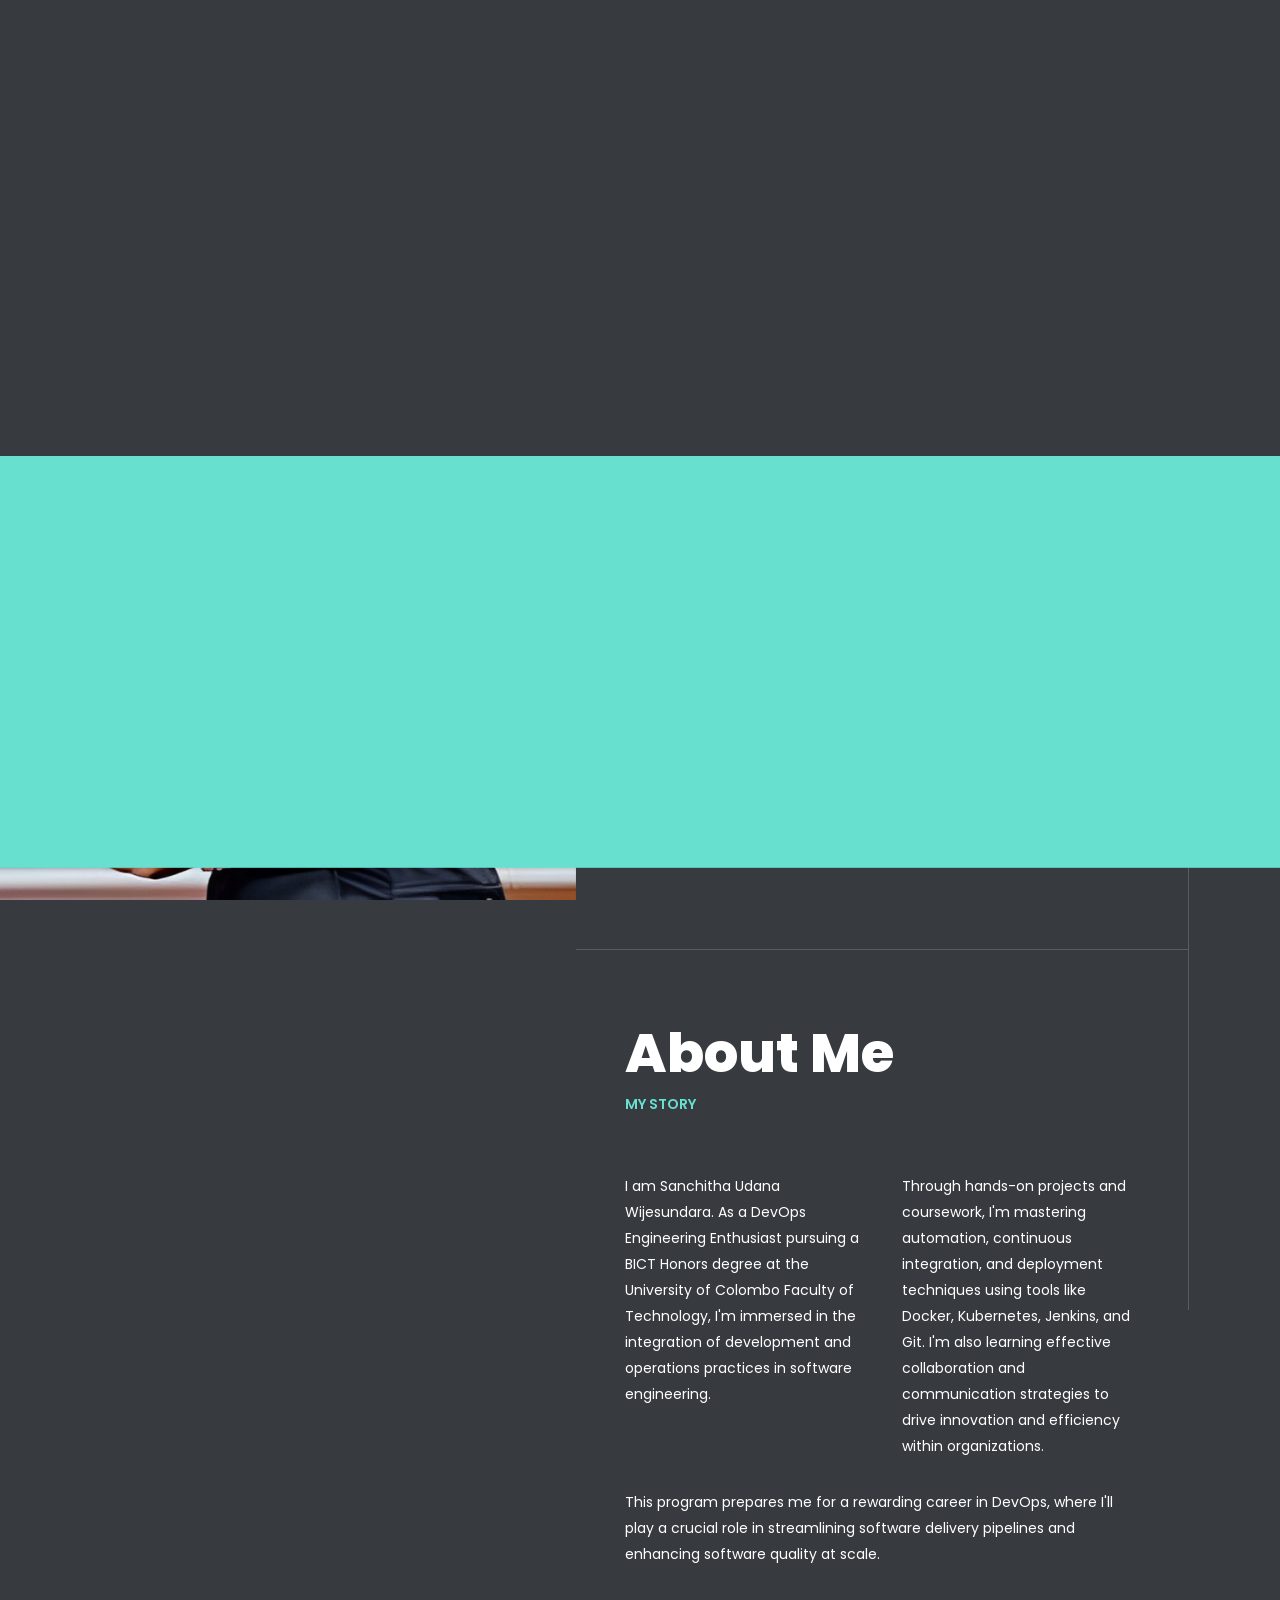
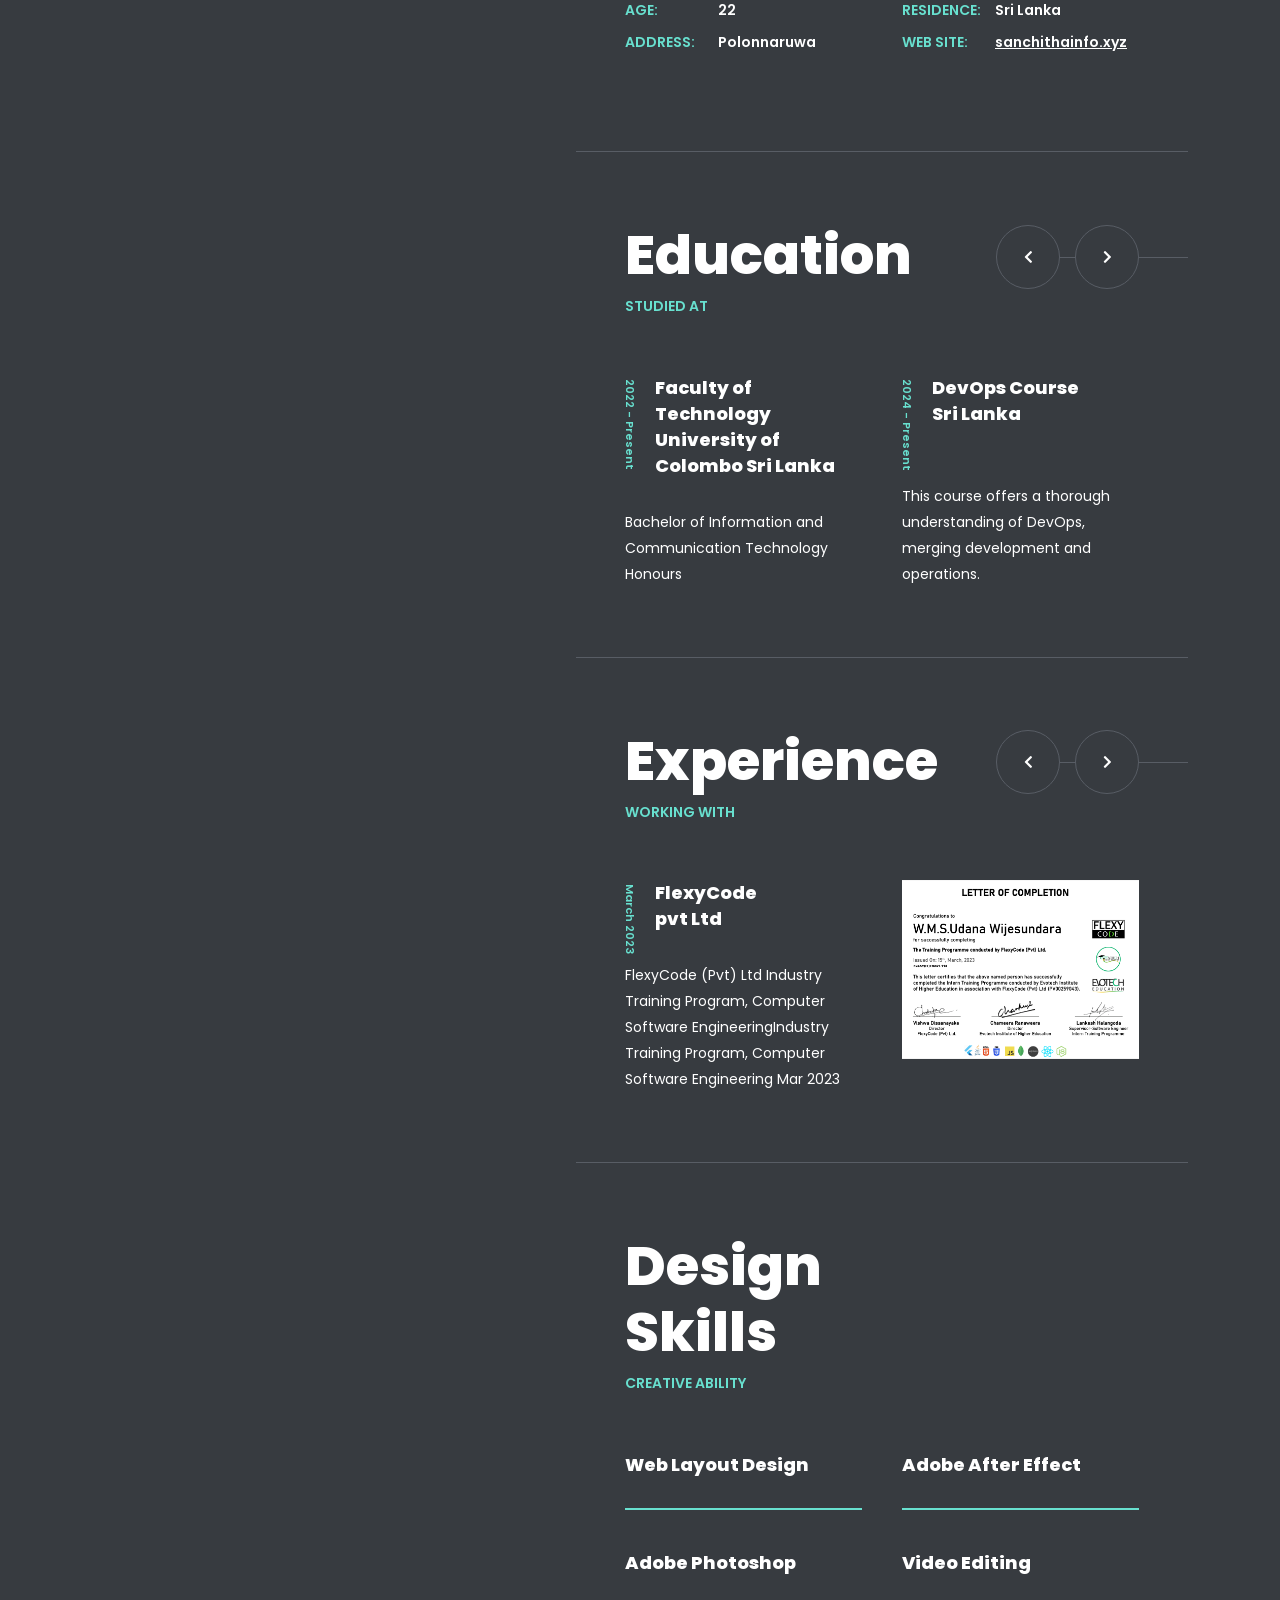
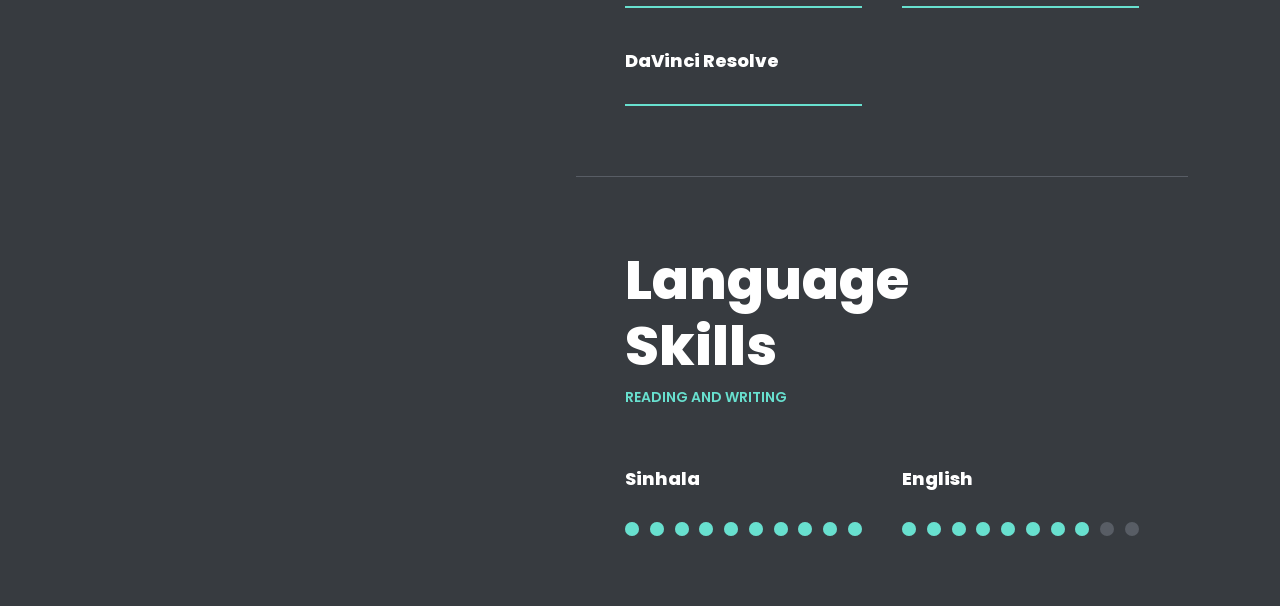
==== commit d1954365: "Update index.html" ====
--- a/index.html
+++ b/index.html
@@ -156,7 +156,7 @@
 			<!-- Background -->
 			<div class="background-bg">
 				<div class="">
-					<div class="background-img" style="background-image: url(images/mydb.jpg);"></div>
+					<div class="background-img" style="background-image: url(images/mydb.jpg); pointer-events: none;"></div>
 				</div>
 			</div>
 
@@ -337,7 +337,7 @@
 
 									<div class="single-post-text">
 										<p>
-											<img src="./images/python.png" alt="">
+											<img style="pointer-events: none;" src="./images/python.png" alt="">
 										</p>
 									</div>
 								</div>
@@ -419,7 +419,7 @@
 
 									<div class="single-post-text">
 										<p>
-											<img src="./images/letter.png" alt="">
+											<img style="pointer-events: none;" src="./images/letter.png" alt="">
 										</p>
 									</div>
 								</div>
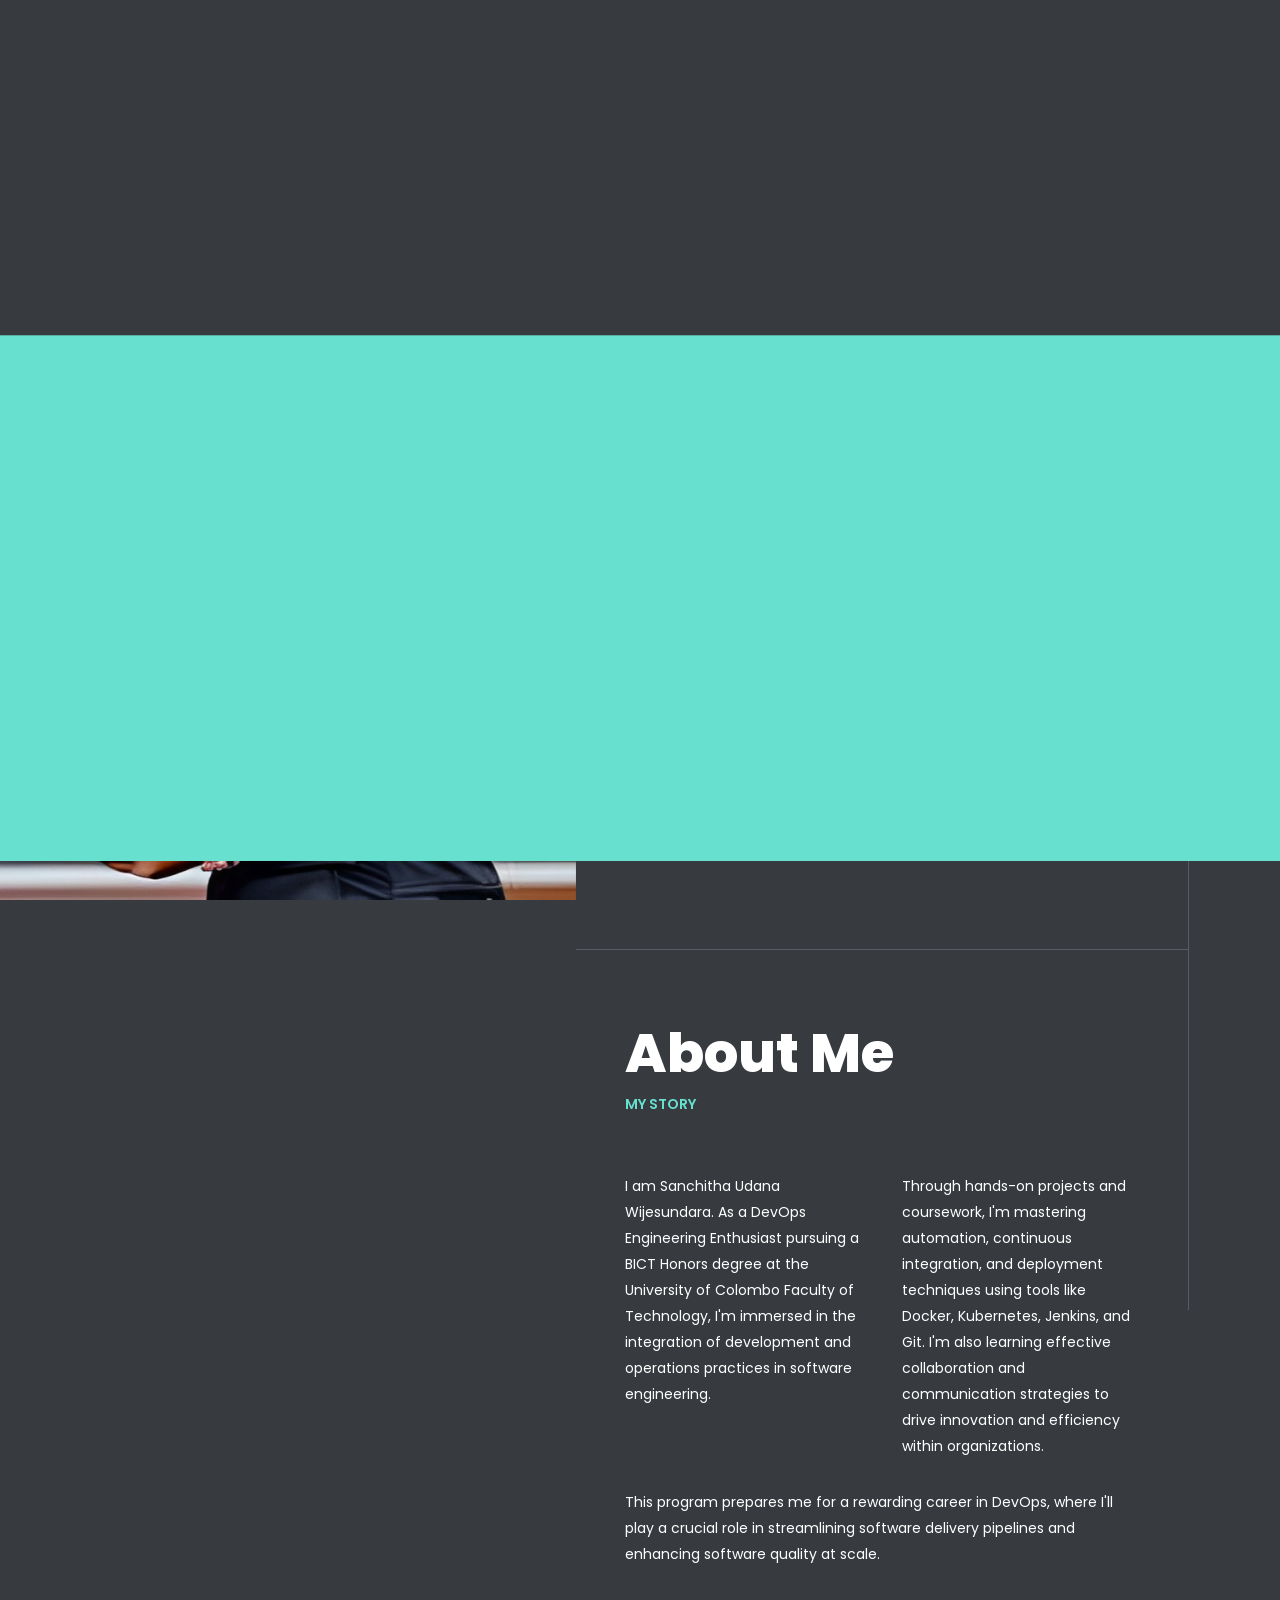
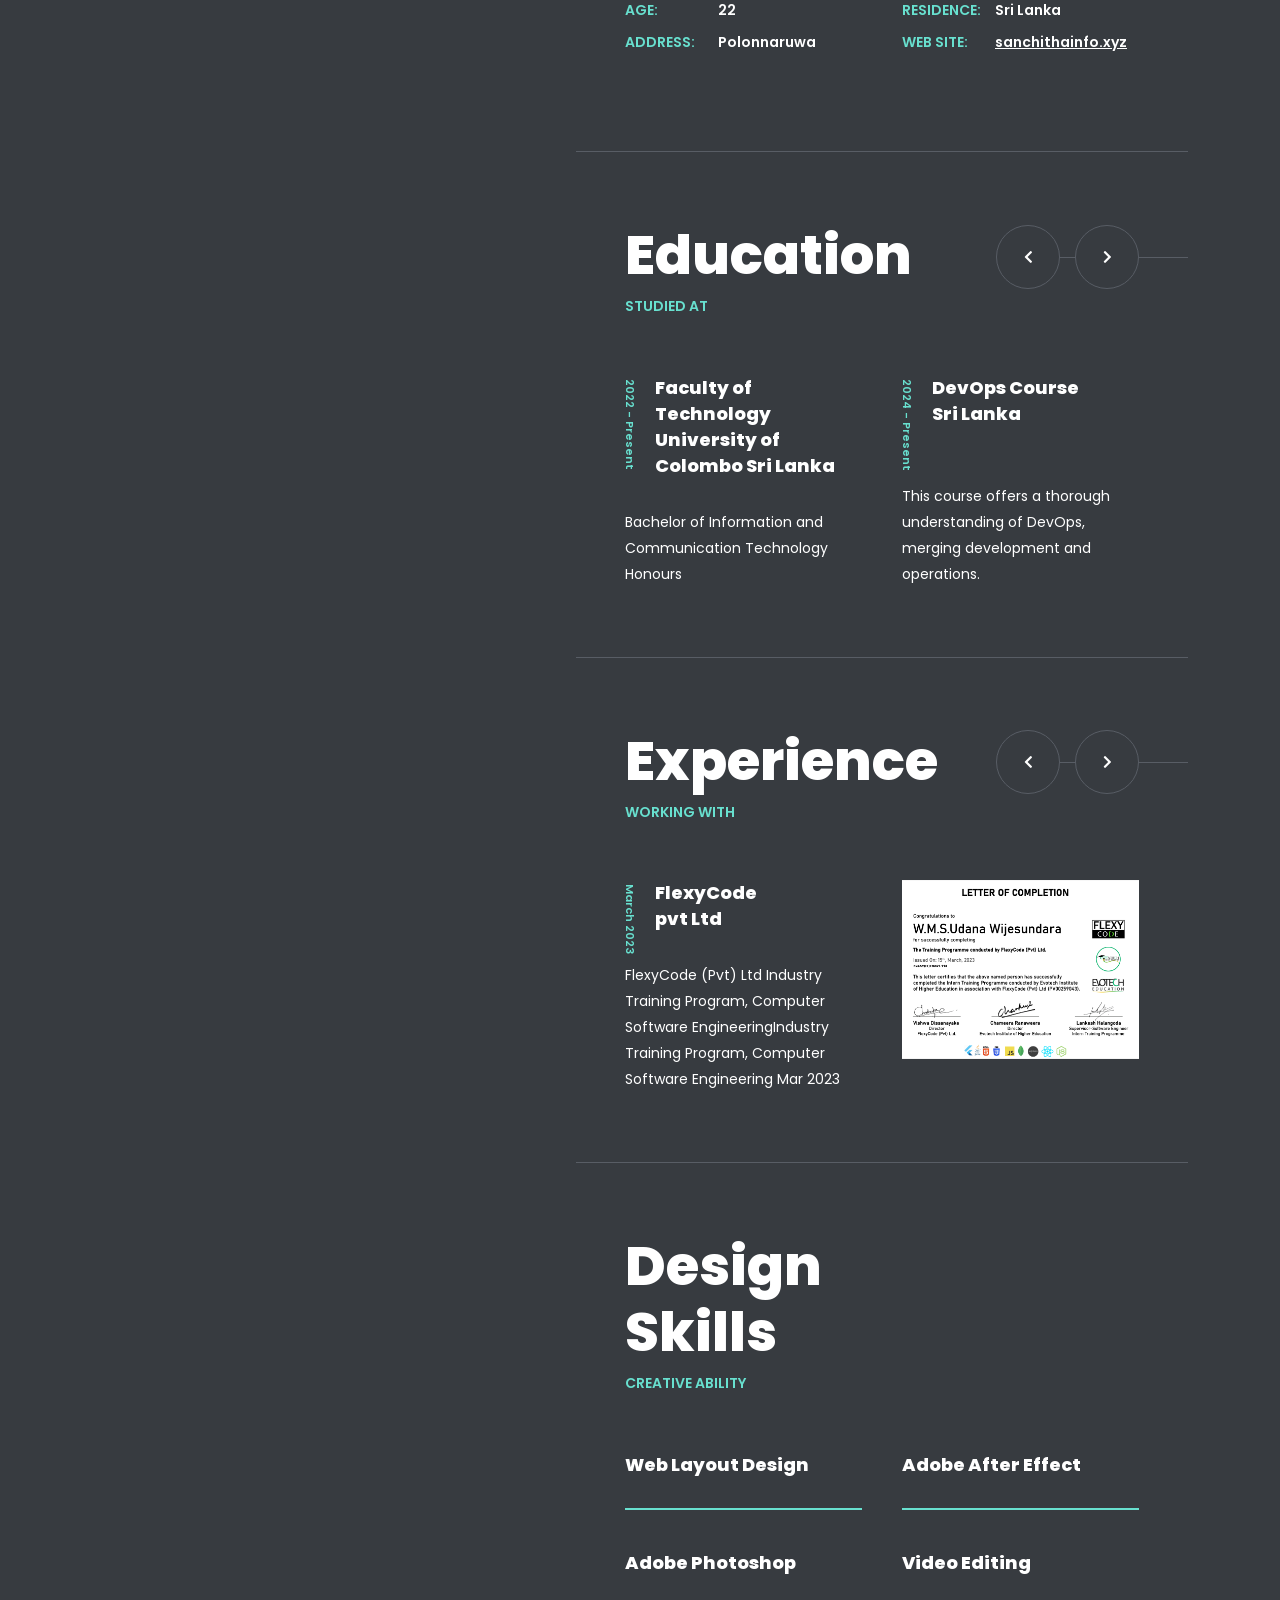
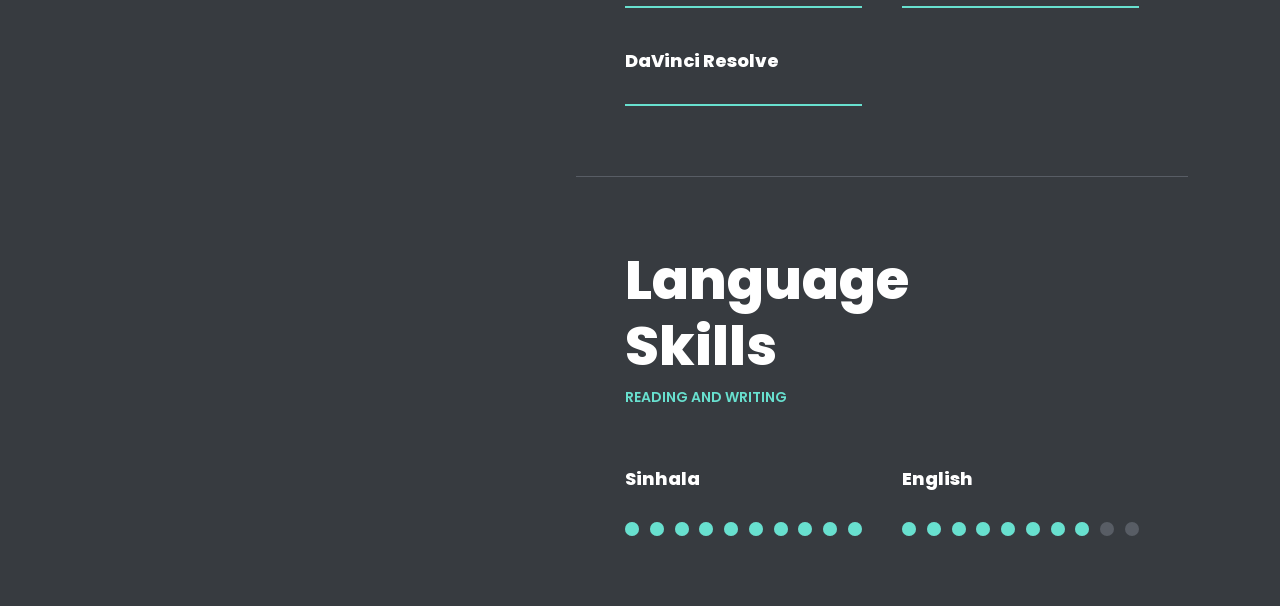
==== commit 00da8580: "certificate" ====
--- a/index.html
+++ b/index.html
@@ -363,7 +363,9 @@
 
 									<div class="single-post-text">
 										<p>
-											<!-- <img src="./images/letter.png" alt=""> -->
+											<img style="pointer-events: none;" src="./images/certi.png" alt="">
+											
+
 										</p>
 									</div>
 								</div>
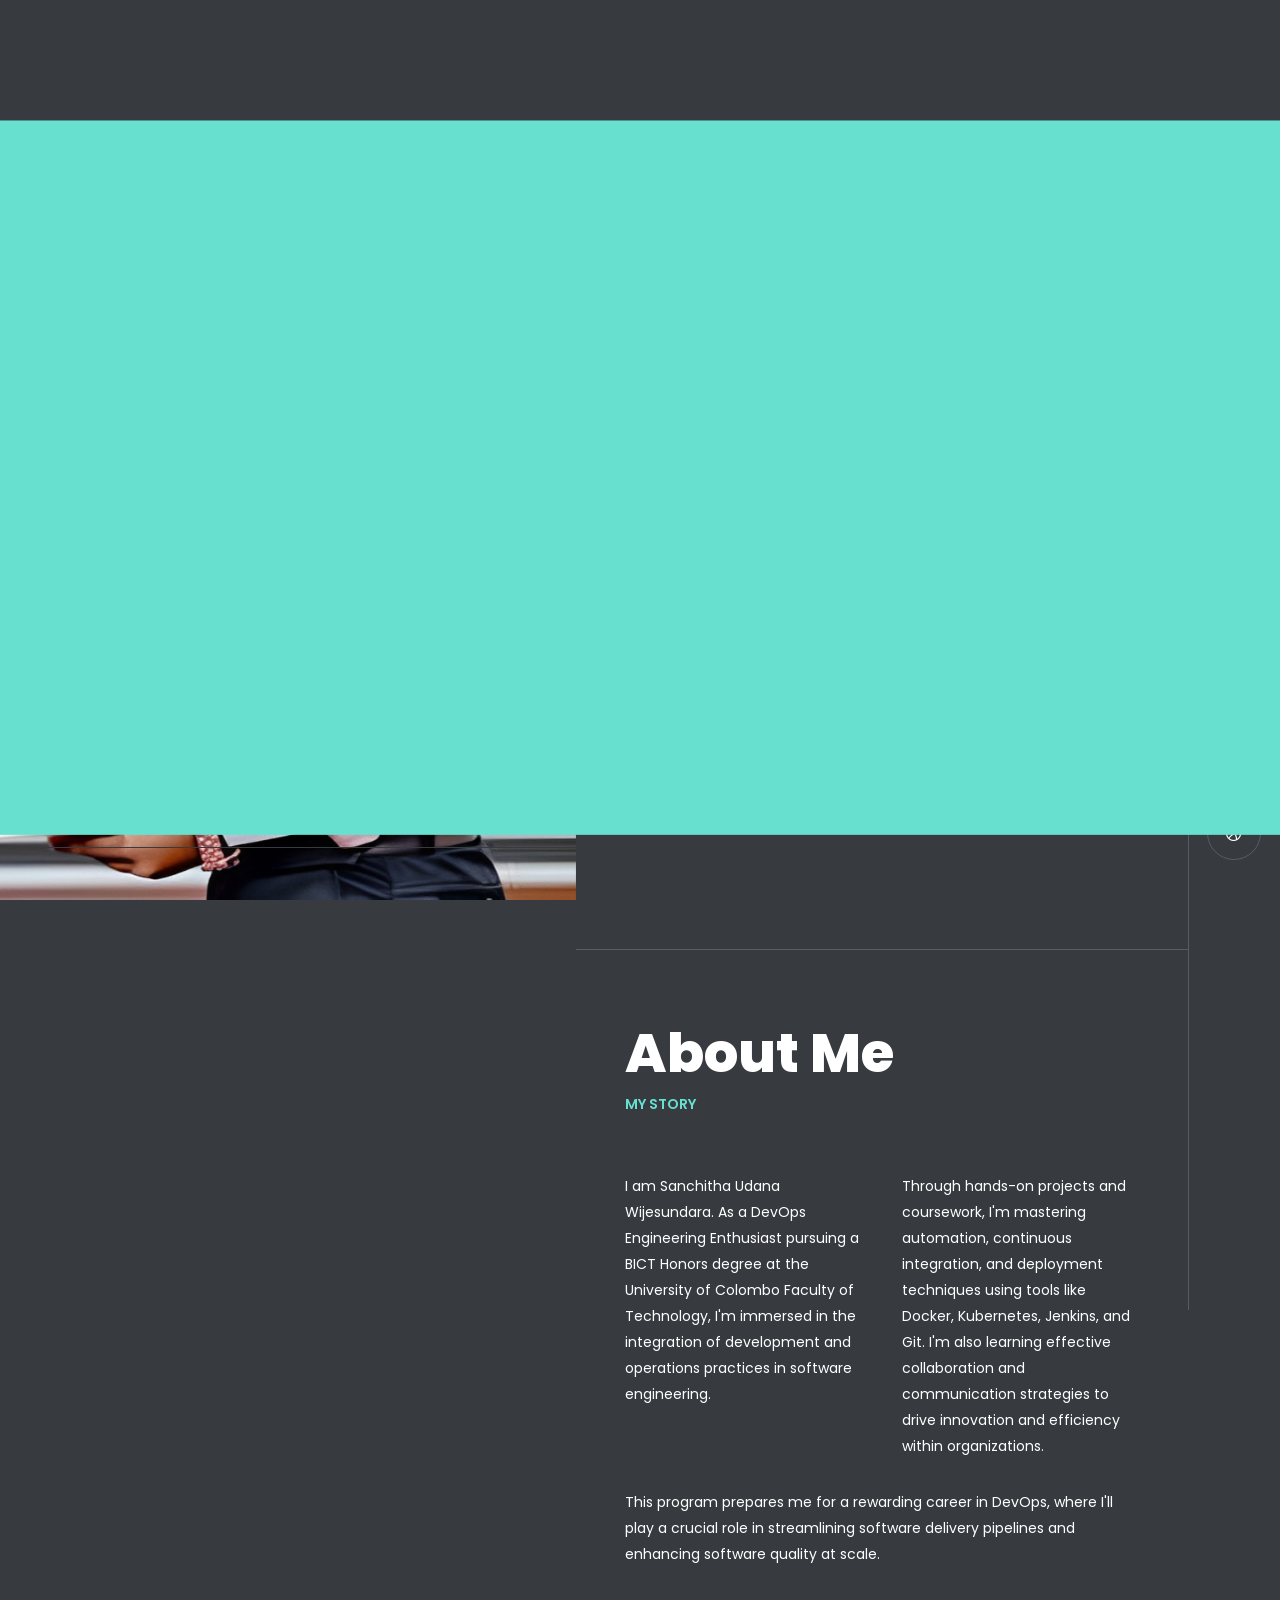
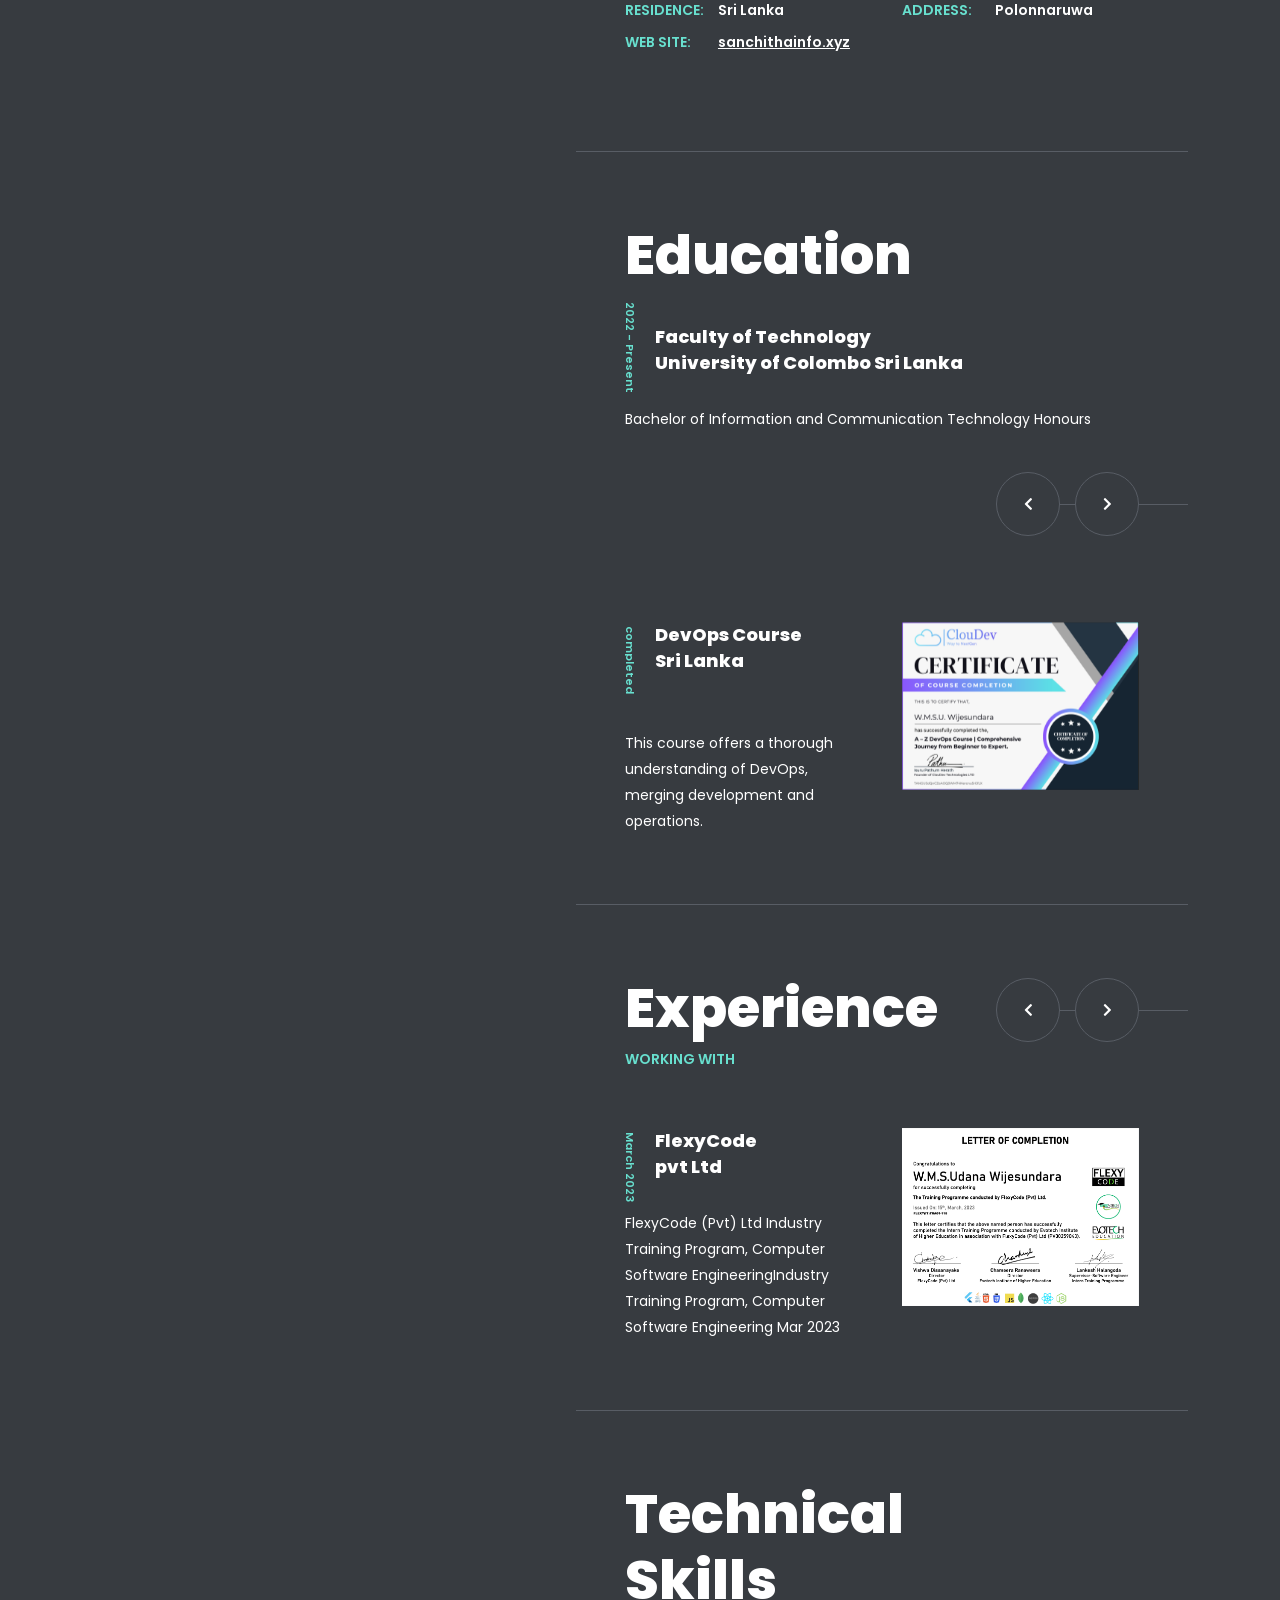
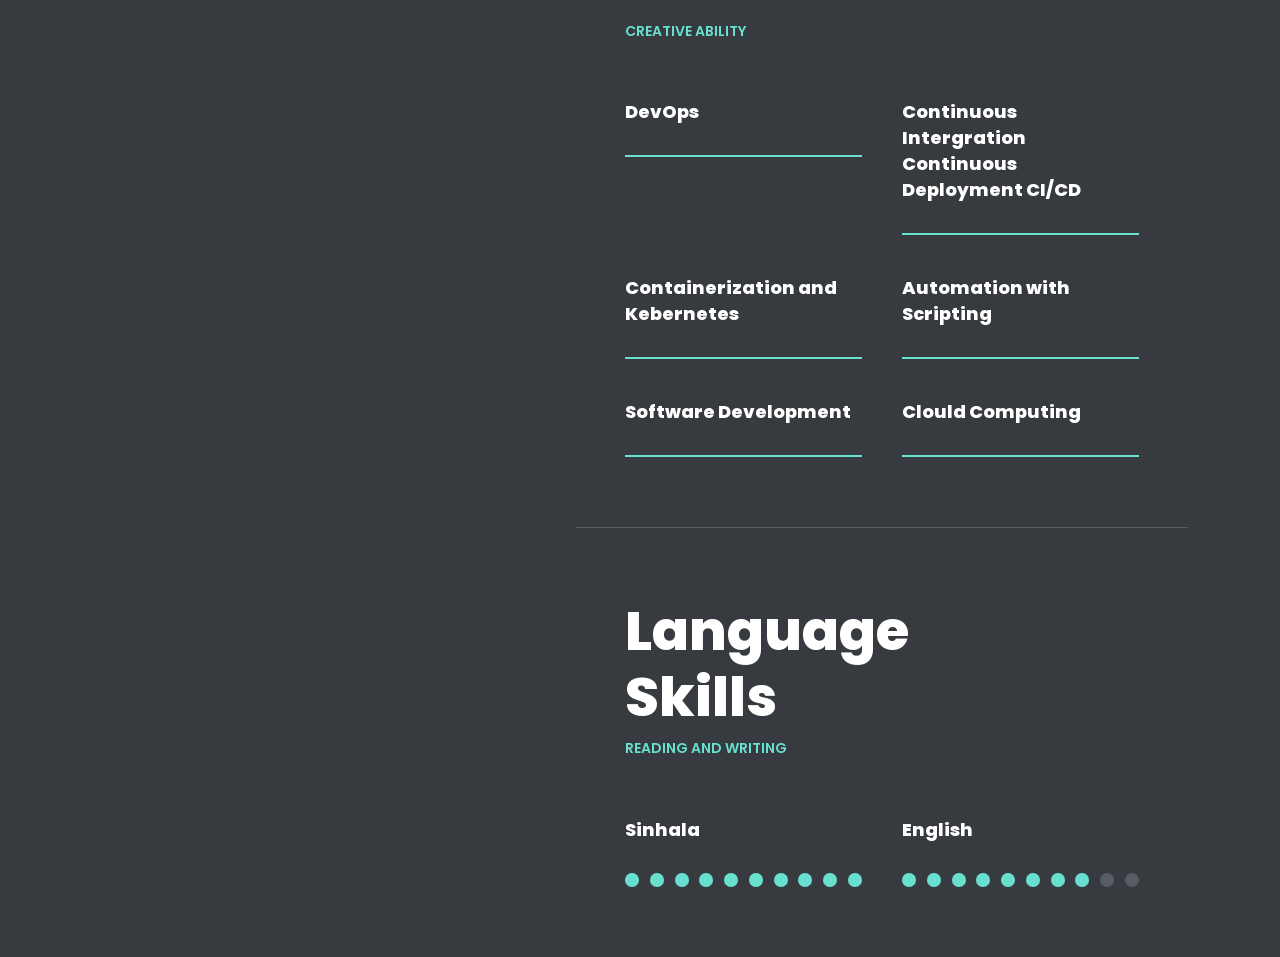
==== commit 07122e1b: "update 2024" ====
--- a/index.html
+++ b/index.html
@@ -47,7 +47,7 @@
 	<script src="http://html5shim.googlecode.com/svn/trunk/html5.js"></script>
 	<![endif]-->
 
-	<link rel="shortcut icon" href="./images/FaviI.png">
+	<link rel="shortcut icon" href="./images/mydb.jpg">
 
 </head>
 
@@ -156,7 +156,8 @@
 			<!-- Background -->
 			<div class="background-bg">
 				<div class="">
-					<div class="background-img" style="background-image: url(images/mydb.jpg); pointer-events: none;"></div>
+					<div class="background-img" style="background-image: url(images/mydb.jpg); pointer-events: none;">
+					</div>
 				</div>
 			</div>
 
@@ -263,7 +264,7 @@
 					<!-- info list -->
 					<div class="info-list">
 						<ul>
-							<li><strong>Age:</strong> 22</li>
+
 							<li><strong>Residence:</strong> Sri Lanka</li>
 							<!-- <li><strong>Freelance:</strong> Available</li> -->
 							<li><strong>Address:</strong> Polonnaruwa</li>
@@ -273,6 +274,8 @@
 						</ul>
 					</div>
 
+
+
 					<div class="clear"></div>
 				</div>
 			</div>
@@ -281,316 +284,344 @@
 			<div class="section Education" id="section-education">
 				<div class="content">
 
+
 					<!-- title -->
 					<div class="titles">
 						<div class="title">Education</div>
-						<div class="subtitle">Studied at</div>
-					</div>
-
-					<!-- resume items -->
-					<div class="content-carousel">
-						<div class="owl-carousel" data-slidesview="2" data-slidesview_mobile="1">
-
-							<div class="item">
-								<div class="resume-item active">
-									<div class="date">2022 - Present</div>
-									<div class="name">Faculty of Technology <br />University of Colombo Sri Lanka</div>
-									<div class="single-post-text">
-										<p>
-											Bachelor of Information and Communication Technology Honours
-										</p>
-									</div>
-								</div>
-							</div>
-
-							<div class="item">
-								<div class="resume-item">
-									<div class="date">2024 - Present</div>
-									<div class="name">DevOps Course <br />Sri Lanka</div>
-									<div class="single-post-text">
-										<p>
-											</br>
-											This course offers a thorough understanding of DevOps, merging development
-											and operations.
-										</p>
-									</div>
-								</div>
-							</div>
-
-							<div class="item">
-								<div class="resume-item">
-									<div class="date">Completed</div>
-									<div class="name">Python Programming for Beginner<br /></div>
-									<div class="single-post-text">
-										<p>
-											Python Programming for Beginner Successfully Completed at University of
-											Moratuwa Open Learning Platform
-											<br>
-
-										</p>
-									</div>
-								</div>
-							</div>
-
-							<div class="item">
-								<div class="resume-item">
-
-									<div class="single-post-text">
-										<p>
-											<img style="pointer-events: none;" src="./images/python.png" alt="">
-										</p>
-									</div>
-								</div>
-							</div>
-
-
-
-							<div class="item">
-								<div class="resume-item">
-									<div class="date">Completed</div>
-									<div class="name">Java Course <br />Evotech Education</div>
-									<div class="single-post-text">
-										<p>
-											This Java Programming Fundamentals course is designed to introduce
-											participants to the essentials of Java programming language.
-										</p>
-									</div>
-								</div>
-							</div>
-
-							<div class="item">
-								<div class="resume-item">
-
-									<div class="single-post-text">
-										<p>
-											<img style="pointer-events: none;" src="./images/certi.png" alt="">
-											
-
-										</p>
-									</div>
-								</div>
-							</div>
-
-
-
-						</div>
-
-						<!-- navigation -->
-						<div class="navs">
-							<span class="prev fas fa-chevron-left"></span>
-							<span class="next fas fa-chevron-right"></span>
-						</div>
-
-					</div>
-
-				</div>
+						<div class="subtitle"></div>
+
+
+						<div class="item">
+							<div class="resume-item">
+								<div class="date">2022 - Present</div> <br>
+								<div class="name">Faculty of Technology <br />University of Colombo Sri Lanka</div>
+								<div class="single-post-text">
+									<p>
+										Bachelor of Information and Communication Technology Honours
+									</p>
+								</div>
+							</div>
+						</div>
+						<br><br><br><br><br>
+					</div>
+
+
+						<!-- resume items -->
+						<div class="content-carousel">
+							<div class="owl-carousel" data-slidesview="2" data-slidesview_mobile="1">
+
+
+								<div class="item">
+									<div class="resume-item active">
+										<div class="date">completed</div>
+										<div class="name">DevOps Course <br />Sri Lanka</div>
+										<div class="single-post-text">
+											<p>
+												</br>
+												This course offers a thorough understanding of DevOps, merging
+												development
+												and operations.
+											</p>
+										</div>
+									</div>
+								</div>
+
+								<div class="item">
+									<div class="resume-item">
+
+										<div class="single-post-text">
+											<p>
+												<img style="pointer-events: none;" src="./images/dev.png" alt="">
+											</p>
+										</div>
+									</div>
+								</div>
+
+								<div class="item">
+									<div class="resume-item">
+										<div class="date">Completed</div>
+										<div class="name">Python Programming for Beginner<br /></div>
+										<div class="single-post-text">
+											<p>
+												Python Programming for Beginner Successfully Completed at University of
+												Moratuwa Open Learning Platform
+												<br>
+
+											</p>
+										</div>
+									</div>
+								</div>
+
+								<div class="item">
+									<div class="resume-item">
+
+										<div class="single-post-text">
+											<p>
+												<img style="pointer-events: none;" src="./images/python.png" alt="">
+											</p>
+										</div>
+									</div>
+								</div>
+
+
+
+								<div class="item">
+									<div class="resume-item">
+										<div class="date">Completed</div>
+										<div class="name">Java Course <br />Evotech Education</div>
+										<div class="single-post-text">
+											<p>
+												This Java Programming Fundamentals course is designed to introduce
+												participants to the essentials of Java programming language.
+											</p>
+										</div>
+									</div>
+								</div>
+
+								<div class="item">
+									<div class="resume-item">
+
+										<div class="single-post-text">
+											<p>
+												<img style="pointer-events: none;" src="./images/certi.png" alt="">
+
+
+											</p>
+										</div>
+									</div>
+								</div>
+
+
+
+							</div>
+
+							<!-- navigation -->
+							<div class="navs">
+								<span class="prev fas fa-chevron-left"></span>
+								<span class="next fas fa-chevron-right"></span>
+							</div>
+
+						</div>
+
+					</div>
+				</div>
+
+
+				<!-- Section Resume -->
+				<div class="section resume" id="section-experience">
+					<div class="content">
+
+						<!-- title -->
+						<div class="titles">
+							<div class="title">Experience</div>
+							<div class="subtitle">Working with</div>
+						</div>
+
+						<!-- resume items -->
+						<div class="content-carousel">
+							<div class="owl-carousel" data-slidesview="2" data-slidesview_mobile="1">
+
+								<div class="item">
+									<div class="resume-item active">
+										<div class="date">March 2023</div>
+										<div class="name">FlexyCode <br />pvt Ltd</div>
+										<div class="single-post-text">
+											<p>
+												FlexyCode (Pvt) Ltd
+												Industry Training Program, Computer Software EngineeringIndustry
+												Training
+												Program, Computer Software Engineering
+												Mar 2023
+											</p>
+										</div>
+									</div>
+								</div>
+
+								<div class="item">
+									<div class="resume-item">
+
+										<div class="single-post-text">
+											<p>
+												<img style="pointer-events: none;" src="./images/letter.png" alt="">
+											</p>
+										</div>
+									</div>
+								</div>
+
+							</div>
+
+							<!-- navigation -->
+							<div class="navs">
+								<span class="prev fas fa-chevron-left"></span>
+								<span class="next fas fa-chevron-right"></span>
+							</div>
+
+						</div>
+
+					</div>
+				</div>
+
+
+
+				<!-- Section Design Skills -->
+				<div class="section skills" id="section-design">
+					<div class="content">
+
+						<!-- title -->
+						<div class="titles">
+							<div class="title">Technical Skills</div>
+							<div class="subtitle">Creative ability</div>
+						</div>
+
+						<!-- skills items -->
+						<div class="skills percent">
+							<ul>
+								<li>
+									<div class="name">DevOps</div>
+									<div class="single-post-text">
+									</div>
+									<div class="progress">
+										<div class="percentage" style="width: 100%;">
+										</div>
+									</div>
+								</li>
+
+								<li>
+									<div class="name">Continuous Intergration Continuous Deployment CI/CD</div>
+									<div class="single-post-text">
+									</div>
+									<div class="progress">
+										<div class="percentage" style="width: 100%;">
+										</div>
+									</div>
+								</li>
+
+								<li>
+									<div class="name">Containerization and Kebernetes</div>
+									<div class="single-post-text">
+									</div>
+									<div class="progress">
+										<div class="percentage" style="width: 100%;">
+										</div>
+									</div>
+								</li>
+
+								<li>
+									<div class="name">Automation with Scripting</div>
+									<div class="single-post-text">
+									</div>
+									<div class="progress">
+										<div class="percentage" style="width: 100%;">
+										</div>
+									</div>
+								</li>
+
+								<li>
+									<div class="name">Software Development</div>
+									<div class="single-post-text">
+									</div>
+									<div class="progress">
+										<div class="percentage" style="width: 100%;">
+										</div>
+									</div>
+								</li>
+
+								<li>
+									<div class="name">Clould Computing</div>
+									<div class="single-post-text">
+									</div>
+									<div class="progress">
+										<div class="percentage" style="width: 100%;">
+										</div>
+									</div>
+								</li>
+
+
+
+							</ul>
+						</div>
+
+					</div>
+				</div>
+
+				<!-- Section Languages Skills -->
+				<div class="section skills" id="section-skills-lang">
+					<div class="content">
+
+						<!-- title -->
+						<div class="titles">
+							<div class="title">Language Skills</div>
+							<div class="subtitle">Reading and writing</div>
+						</div>
+
+						<!-- skills items -->
+						<div class="skills dotted">
+							<ul>
+								<li>
+									<div class="name">Sinhala</div>
+									<div class="single-post-text">
+
+									</div>
+									<div class="progress">
+										<div class="percentage" style="width: 100%;">
+
+										</div>
+									</div>
+								</li>
+
+								<li>
+									<div class="name">English</div>
+									<div class="single-post-text">
+
+									</div>
+									<div class="progress">
+										<div class="percentage" style="width: 80%;">
+
+										</div>
+									</div>
+								</li>
+
+
+
+							</ul>
+						</div>
+
+					</div>
+
+				</div>
+
+
 			</div>
 
-
-			<!-- Section Resume -->
-			<div class="section resume" id="section-experience">
-				<div class="content">
-
-					<!-- title -->
-					<div class="titles">
-						<div class="title">Experience</div>
-						<div class="subtitle">Working with</div>
-					</div>
-
-					<!-- resume items -->
-					<div class="content-carousel">
-						<div class="owl-carousel" data-slidesview="2" data-slidesview_mobile="1">
-
-							<div class="item">
-								<div class="resume-item active">
-									<div class="date">March 2023</div>
-									<div class="name">FlexyCode <br />pvt Ltd</div>
-									<div class="single-post-text">
-										<p>
-											FlexyCode (Pvt) Ltd
-											Industry Training Program, Computer Software EngineeringIndustry Training
-											Program, Computer Software Engineering
-											Mar 2023
-										</p>
-									</div>
-								</div>
-							</div>
-
-							<div class="item">
-								<div class="resume-item">
-
-									<div class="single-post-text">
-										<p>
-											<img style="pointer-events: none;" src="./images/letter.png" alt="">
-										</p>
-									</div>
-								</div>
-							</div>
-
-						</div>
-
-						<!-- navigation -->
-						<div class="navs">
-							<span class="prev fas fa-chevron-left"></span>
-							<span class="next fas fa-chevron-right"></span>
-						</div>
-
-					</div>
-
-				</div>
-			</div>
-
-
-
-			<!-- Section Design Skills -->
-			<div class="section skills" id="section-design">
-				<div class="content">
-
-					<!-- title -->
-					<div class="titles">
-						<div class="title">Design Skills</div>
-						<div class="subtitle">Creative ability</div>
-					</div>
-
-					<!-- skills items -->
-					<div class="skills percent">
-						<ul>
-							<li>
-								<div class="name">Web Layout Design</div>
-								<div class="single-post-text">
-								</div>
-								<div class="progress">
-									<div class="percentage" style="width: 100%;">
-									</div>
-								</div>
-							</li>
-
-							<li>
-								<div class="name">Adobe After Effect</div>
-								<div class="single-post-text">
-								</div>
-								<div class="progress">
-									<div class="percentage" style="width: 100%;">
-									</div>
-								</div>
-							</li>
-
-							<li>
-								<div class="name">Adobe Photoshop</div>
-								<div class="single-post-text">
-								</div>
-								<div class="progress">
-									<div class="percentage" style="width: 100%;">
-									</div>
-								</div>
-							</li>
-
-							<li>
-								<div class="name">Video Editing</div>
-								<div class="single-post-text">
-								</div>
-								<div class="progress">
-									<div class="percentage" style="width: 100%;">
-									</div>
-								</div>
-							</li>
-
-							<li>
-								<div class="name">DaVinci Resolve</div>
-								<div class="single-post-text">
-								</div>
-								<div class="progress">
-									<div class="percentage" style="width: 100%;">
-									</div>
-								</div>
-							</li>
-
-
-
-						</ul>
-					</div>
-
-				</div>
-			</div>
-
-			<!-- Section Languages Skills -->
-			<div class="section skills" id="section-skills-lang">
-				<div class="content">
-
-					<!-- title -->
-					<div class="titles">
-						<div class="title">Language Skills</div>
-						<div class="subtitle">Reading and writing</div>
-					</div>
-
-					<!-- skills items -->
-					<div class="skills dotted">
-						<ul>
-							<li>
-								<div class="name">Sinhala</div>
-								<div class="single-post-text">
-
-								</div>
-								<div class="progress">
-									<div class="percentage" style="width: 100%;">
-
-									</div>
-								</div>
-							</li>
-
-							<li>
-								<div class="name">English</div>
-								<div class="single-post-text">
-
-								</div>
-								<div class="progress">
-									<div class="percentage" style="width: 80%;">
-
-									</div>
-								</div>
-							</li>
-
-
-
-						</ul>
-					</div>
-
-				</div>
-
-			</div>
-
+			<!-- Footer -->
+			<footer class="footer">
+				<div class="socials">
+					<a target="_blank" href="https://www.facebook.com/sanchitha.sanchitha.908">
+						<i class="icon fab fa-facebook-f"></i>
+					</a>
+
+					<a target="_blank" href="https://sanchithainfo.xyz">
+						<i class="icon fab fa-dribbble"></i>
+					</a>
+				</div>
+			</footer>
 
 		</div>
 
-		<!-- Footer -->
-		<footer class="footer">
-			<div class="socials">
-				<a target="_blank" href="https://www.facebook.com/sanchitha.sanchitha.908">
-					<i class="icon fab fa-facebook-f"></i>
-				</a>
-
-				<a target="_blank" href="https://sanchithainfo.xyz">
-					<i class="icon fab fa-dribbble"></i>
-				</a>
-			</div>
-		</footer>
-
-	</div>
-
-	<!-- Scripts -->
-	<script src="js/jquery.min.js"></script>
-	<script src="js/velocity.min.js"></script>
-	<script src="js/jquery.validate.js"></script>
-	<script src="js/magnific-popup.js"></script>
-	<script src="js/typed.js"></script>
-	<script src="js/jarallax.js"></script>
-	<script src="js/jarallax-video.js"></script>
-	<script src="js/jarallax-element.js"></script>
-	<script src="js/imagesloaded.pkgd.js"></script>
-	<script src="js/isotope.pkgd.js"></script>
-	<script src="js/owl.carousel.js"></script>
-	<script src="js/swiper.js"></script>
-	<script src="js/scripts.js"></script>
+		<!-- Scripts -->
+		<script src="js/jquery.min.js"></script>
+		<script src="js/velocity.min.js"></script>
+		<script src="js/jquery.validate.js"></script>
+		<script src="js/magnific-popup.js"></script>
+		<script src="js/typed.js"></script>
+		<script src="js/jarallax.js"></script>
+		<script src="js/jarallax-video.js"></script>
+		<script src="js/jarallax-element.js"></script>
+		<script src="js/imagesloaded.pkgd.js"></script>
+		<script src="js/isotope.pkgd.js"></script>
+		<script src="js/owl.carousel.js"></script>
+		<script src="js/swiper.js"></script>
+		<script src="js/scripts.js"></script>
 
 </body>
 
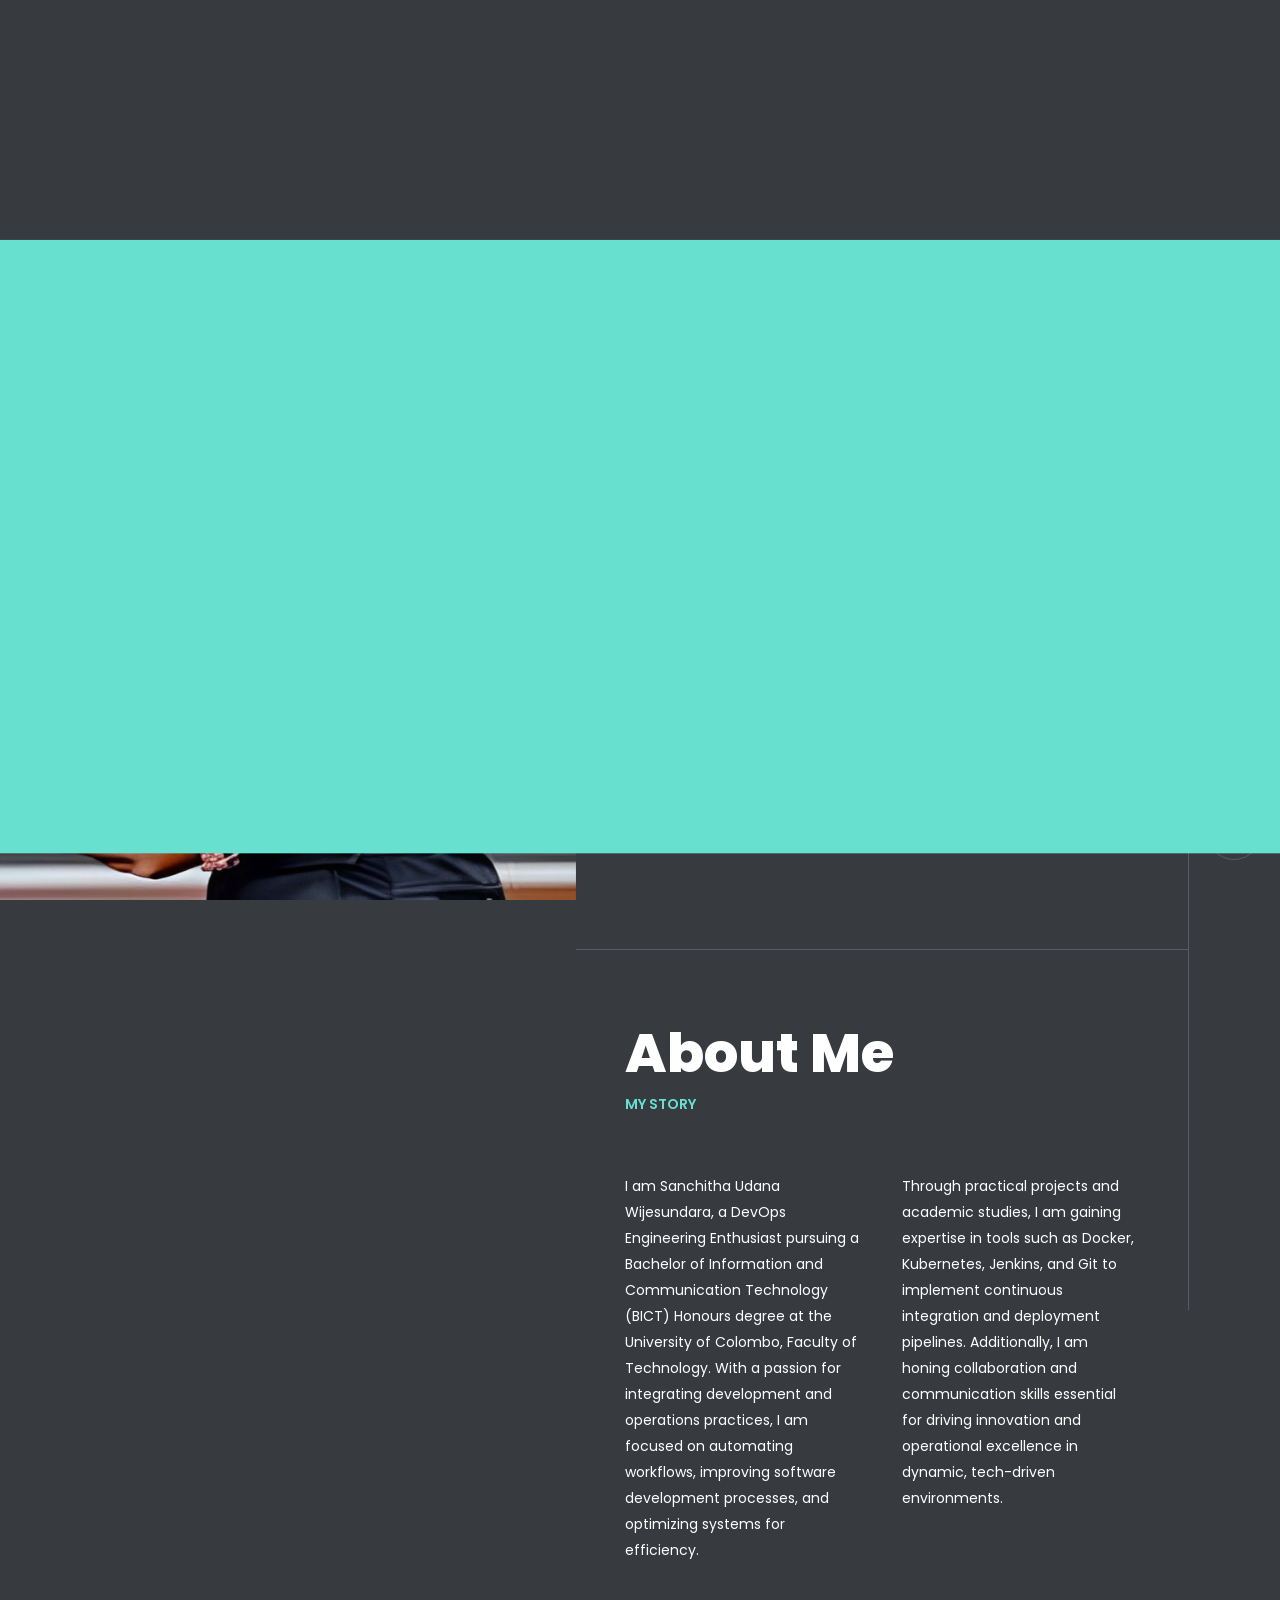
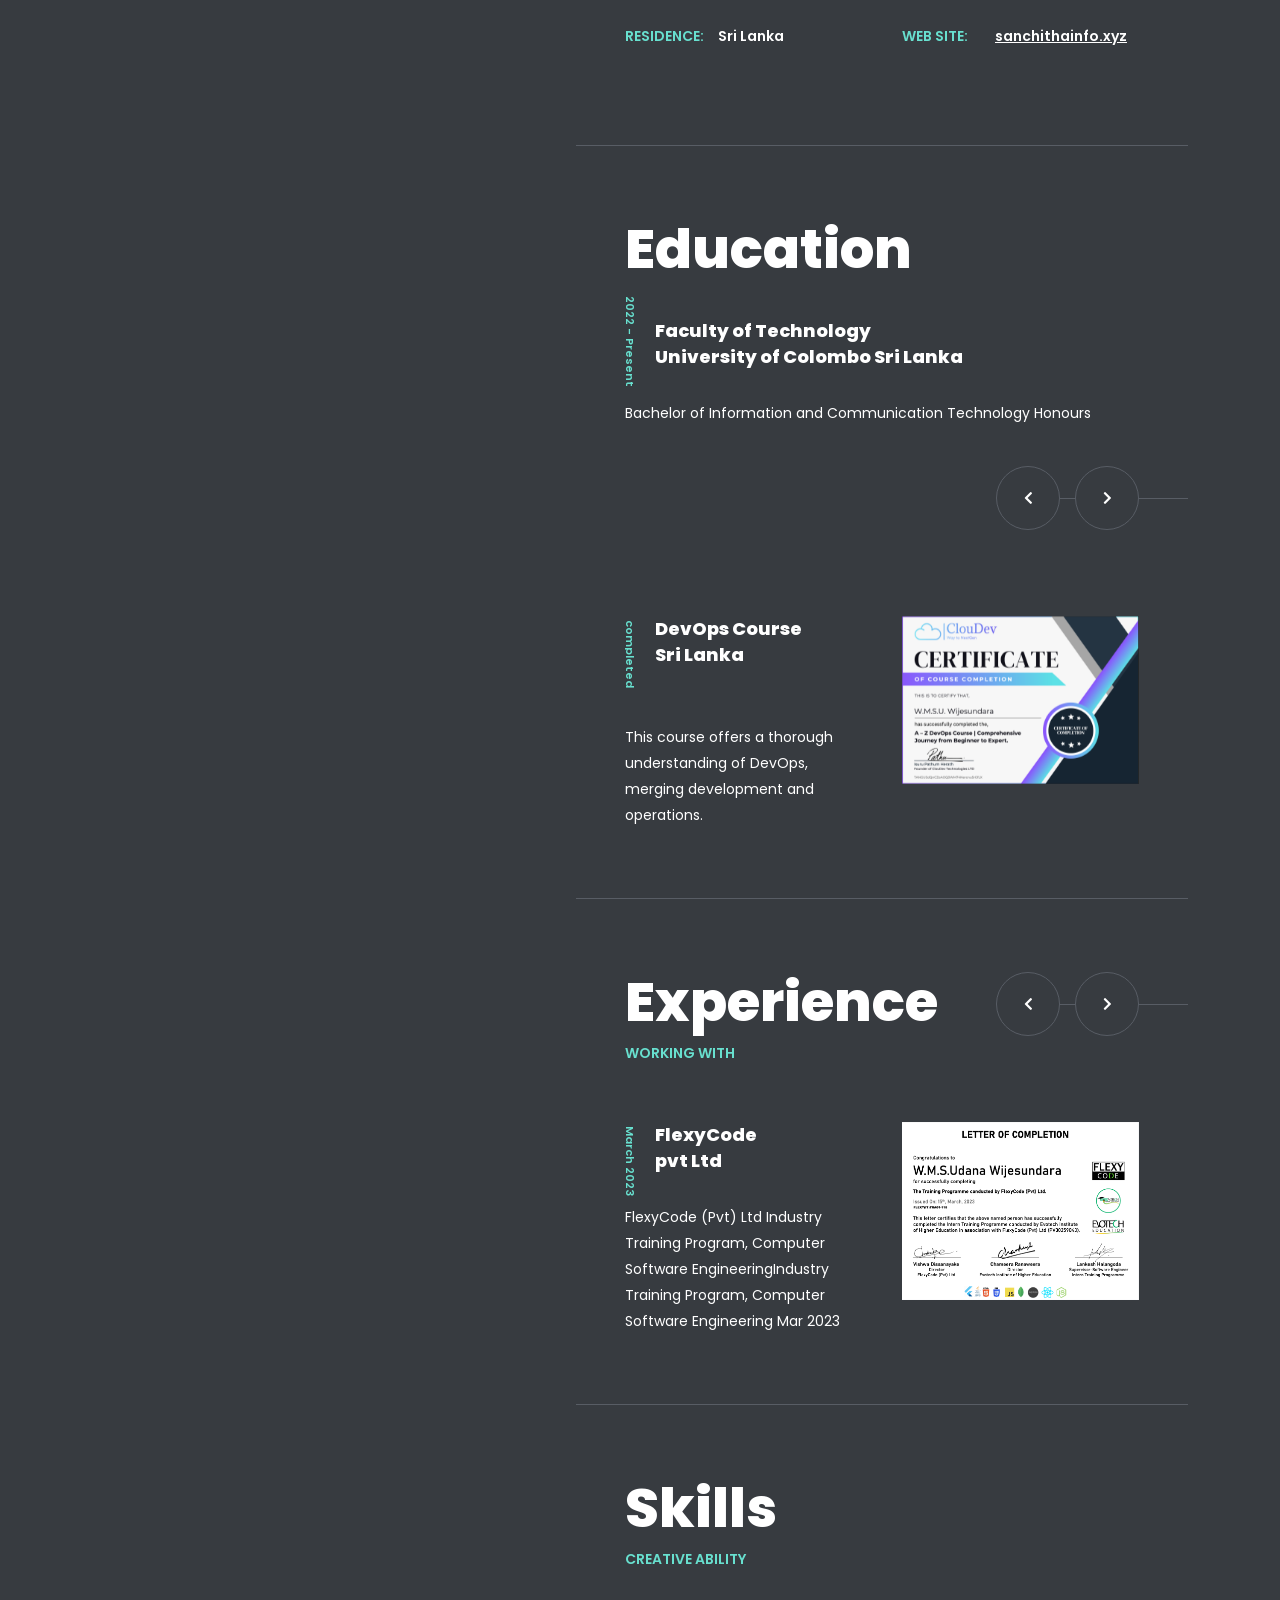
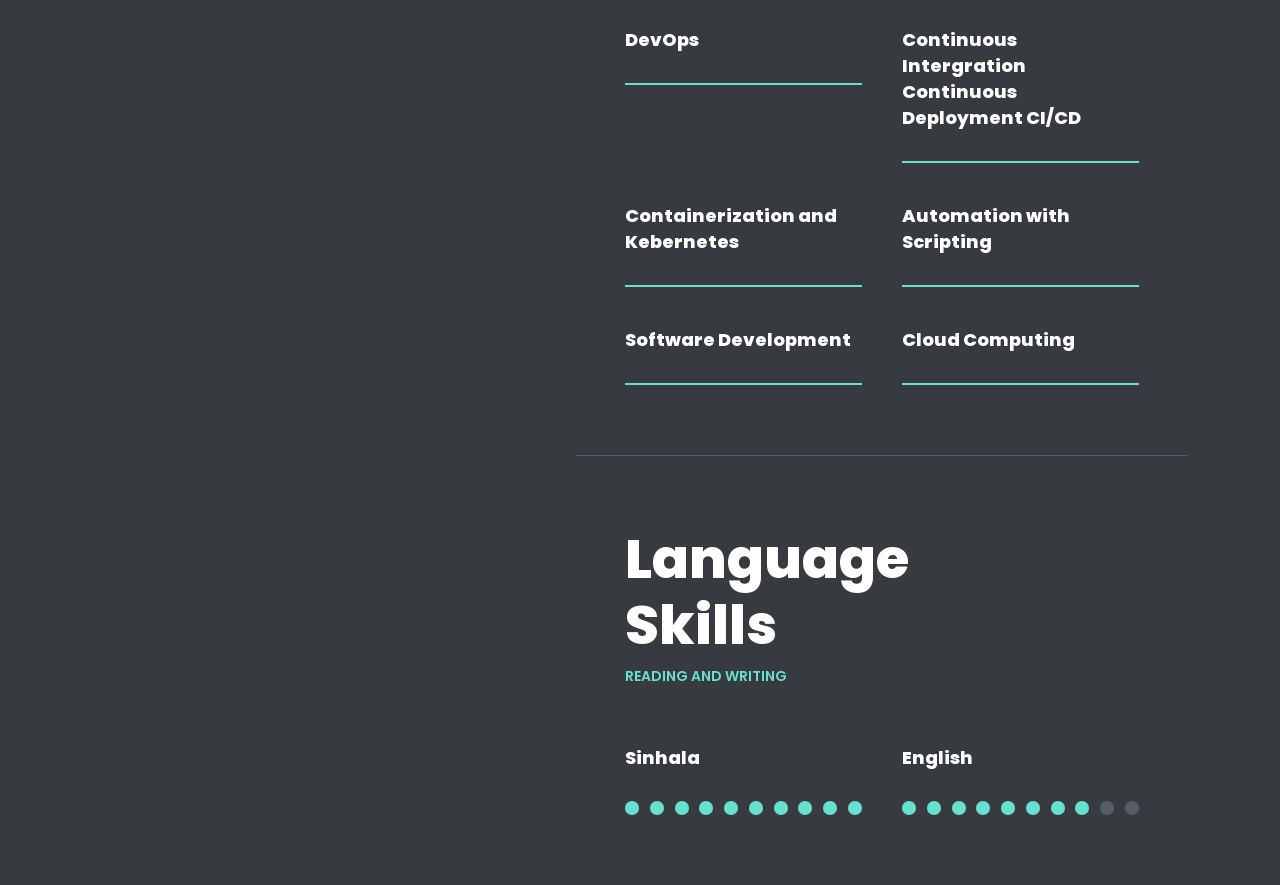
==== commit 3fa4784f: "Update index.html" ====
--- a/index.html
+++ b/index.html
@@ -93,6 +93,7 @@
 						d="M8 0C3.58 0 0 3.58 0 8c0 3.54 2.29 6.53 5.47 7.59.4.07.55-.17.55-.38 0-.19-.01-.82-.01-1.49-2.01.37-2.53-.49-2.69-.94-.09-.23-.48-.94-.82-1.13-.28-.15-.68-.52-.01-.53.63-.01 1.08.58 1.23.82.72 1.21 1.87.87 2.33.66.07-.52.28-.87.51-1.07-1.78-.2-3.64-.89-3.64-3.95 0-.87.31-1.59.82-2.15-.08-.2-.36-1.02.08-2.12 0 0 .67-.21 2.2.82.64-.18 1.32-.27 2-.27s1.36.09 2 .27c1.53-1.04 2.2-.82 2.2-.82.44 1.1.16 1.92.08 2.12.51.56.82 1.27.82 2.15 0 3.07-1.87 3.75-3.65 3.95.29.25.54.73.54 1.48 0 1.07-.01 1.93-.01 2.2 0 .21.15.46.55.38A8.01 8.01 0 0 0 16 8c0-4.42-3.58-8-8-8" />
 				</svg>
 			</a>
+
 
 			<!-- header sidebar -->
 			<div class="header-sidebar">
@@ -131,16 +132,21 @@
 
 								<li class="menu-item">
 									<a href="#section-experience">
-										<span class="animated-button"><span>Resume</span></span>
+										<span class="animated-button"><span>Experience</span></span>
 									</a>
 								</li>
 
 								<li class="menu-item">
 									<a href="#section-design">
-										<span class="animated-button"><span>Design Skill</span></span>
+										<span class="animated-button"><span>Skill</span></span>
 									</a>
 								</li>
 
+								<li class="menu-item">
+									<a href="https://medium.com/@udanasanchitha4">
+										<span class="animated-button"><span>Medium Blogs</span></span>
+									</a>
+								</li>
 							</ul>
 						</div>
 					</div>
@@ -233,9 +239,12 @@
 						<div class="col">
 							<div class="single-post-text">
 								<p>
-									I am Sanchitha Udana Wijesundara. As a DevOps Engineering Enthusiast pursuing a BICT
-									Honors degree at the University of Colombo Faculty of Technology, I'm immersed in
-									the integration of development and operations practices in software engineering.
+									I am Sanchitha Udana Wijesundara, a DevOps Engineering Enthusiast pursuing a
+									Bachelor of Information and Communication Technology (BICT) Honours degree at the
+									University of Colombo, Faculty of Technology. With a passion for integrating
+									development and operations practices, I am focused on automating workflows,
+									improving software development processes, and optimizing systems for efficiency.
+
 
 								</p>
 							</div>
@@ -243,19 +252,18 @@
 						<div class="col">
 							<div class="single-post-text">
 								<p>
-									Through hands-on projects and coursework, I'm mastering automation, continuous
-									integration, and deployment techniques using tools like Docker, Kubernetes, Jenkins,
-									and Git. I'm also learning effective collaboration and communication strategies to
-									drive innovation and efficiency within organizations.
+									Through practical projects and academic studies, I am gaining expertise in tools
+									such as Docker, Kubernetes, Jenkins, and Git to implement continuous integration and
+									deployment pipelines. Additionally, I am honing collaboration and communication
+									skills essential for driving innovation and operational excellence in dynamic,
+									tech-driven environments.
 								</p>
 							</div>
 						</div>
 						<div class="col col-full">
 							<div class="single-post-text">
 								<p>
-									This program prepares me for a
-									rewarding career in DevOps, where I'll play a crucial role in streamlining software
-									delivery pipelines and enhancing software quality at scale.
+
 								</p>
 							</div>
 						</div>
@@ -267,7 +275,7 @@
 
 							<li><strong>Residence:</strong> Sri Lanka</li>
 							<!-- <li><strong>Freelance:</strong> Available</li> -->
-							<li><strong>Address:</strong> Polonnaruwa</li>
+							<!-- <li><strong>Address:</strong> Polonnaruwa</li> -->
 							<!-- <li><strong>Phone:</strong> +1 256 254 84 56</li> -->
 							<li><strong>Web Site:</strong> <a href="https://sanchithainfo.xyz"
 									target="_blank">sanchithainfo.xyz</a></li>
@@ -306,322 +314,322 @@
 					</div>
 
 
-						<!-- resume items -->
-						<div class="content-carousel">
-							<div class="owl-carousel" data-slidesview="2" data-slidesview_mobile="1">
-
-
-								<div class="item">
-									<div class="resume-item active">
-										<div class="date">completed</div>
-										<div class="name">DevOps Course <br />Sri Lanka</div>
-										<div class="single-post-text">
-											<p>
-												</br>
-												This course offers a thorough understanding of DevOps, merging
-												development
-												and operations.
-											</p>
-										</div>
-									</div>
-								</div>
-
-								<div class="item">
-									<div class="resume-item">
-
-										<div class="single-post-text">
-											<p>
-												<img style="pointer-events: none;" src="./images/dev.png" alt="">
-											</p>
-										</div>
-									</div>
-								</div>
-
-								<div class="item">
-									<div class="resume-item">
-										<div class="date">Completed</div>
-										<div class="name">Python Programming for Beginner<br /></div>
-										<div class="single-post-text">
-											<p>
-												Python Programming for Beginner Successfully Completed at University of
-												Moratuwa Open Learning Platform
-												<br>
-
-											</p>
-										</div>
-									</div>
-								</div>
-
-								<div class="item">
-									<div class="resume-item">
-
-										<div class="single-post-text">
-											<p>
-												<img style="pointer-events: none;" src="./images/python.png" alt="">
-											</p>
-										</div>
-									</div>
-								</div>
-
-
-
-								<div class="item">
-									<div class="resume-item">
-										<div class="date">Completed</div>
-										<div class="name">Java Course <br />Evotech Education</div>
-										<div class="single-post-text">
-											<p>
-												This Java Programming Fundamentals course is designed to introduce
-												participants to the essentials of Java programming language.
-											</p>
-										</div>
-									</div>
-								</div>
-
-								<div class="item">
-									<div class="resume-item">
-
-										<div class="single-post-text">
-											<p>
-												<img style="pointer-events: none;" src="./images/certi.png" alt="">
-
-
-											</p>
-										</div>
-									</div>
-								</div>
-
-
-
-							</div>
-
-							<!-- navigation -->
-							<div class="navs">
-								<span class="prev fas fa-chevron-left"></span>
-								<span class="next fas fa-chevron-right"></span>
-							</div>
-
-						</div>
-
-					</div>
-				</div>
-
-
-				<!-- Section Resume -->
-				<div class="section resume" id="section-experience">
-					<div class="content">
-
-						<!-- title -->
-						<div class="titles">
-							<div class="title">Experience</div>
-							<div class="subtitle">Working with</div>
-						</div>
-
-						<!-- resume items -->
-						<div class="content-carousel">
-							<div class="owl-carousel" data-slidesview="2" data-slidesview_mobile="1">
-
-								<div class="item">
-									<div class="resume-item active">
-										<div class="date">March 2023</div>
-										<div class="name">FlexyCode <br />pvt Ltd</div>
-										<div class="single-post-text">
-											<p>
-												FlexyCode (Pvt) Ltd
-												Industry Training Program, Computer Software EngineeringIndustry
-												Training
-												Program, Computer Software Engineering
-												Mar 2023
-											</p>
-										</div>
-									</div>
-								</div>
-
-								<div class="item">
-									<div class="resume-item">
-
-										<div class="single-post-text">
-											<p>
-												<img style="pointer-events: none;" src="./images/letter.png" alt="">
-											</p>
-										</div>
-									</div>
-								</div>
-
-							</div>
-
-							<!-- navigation -->
-							<div class="navs">
-								<span class="prev fas fa-chevron-left"></span>
-								<span class="next fas fa-chevron-right"></span>
-							</div>
-
-						</div>
-
-					</div>
-				</div>
-
-
-
-				<!-- Section Design Skills -->
-				<div class="section skills" id="section-design">
-					<div class="content">
-
-						<!-- title -->
-						<div class="titles">
-							<div class="title">Technical Skills</div>
-							<div class="subtitle">Creative ability</div>
-						</div>
-
-						<!-- skills items -->
-						<div class="skills percent">
-							<ul>
-								<li>
-									<div class="name">DevOps</div>
-									<div class="single-post-text">
-									</div>
-									<div class="progress">
-										<div class="percentage" style="width: 100%;">
-										</div>
-									</div>
-								</li>
-
-								<li>
-									<div class="name">Continuous Intergration Continuous Deployment CI/CD</div>
-									<div class="single-post-text">
-									</div>
-									<div class="progress">
-										<div class="percentage" style="width: 100%;">
-										</div>
-									</div>
-								</li>
-
-								<li>
-									<div class="name">Containerization and Kebernetes</div>
-									<div class="single-post-text">
-									</div>
-									<div class="progress">
-										<div class="percentage" style="width: 100%;">
-										</div>
-									</div>
-								</li>
-
-								<li>
-									<div class="name">Automation with Scripting</div>
-									<div class="single-post-text">
-									</div>
-									<div class="progress">
-										<div class="percentage" style="width: 100%;">
-										</div>
-									</div>
-								</li>
-
-								<li>
-									<div class="name">Software Development</div>
-									<div class="single-post-text">
-									</div>
-									<div class="progress">
-										<div class="percentage" style="width: 100%;">
-										</div>
-									</div>
-								</li>
-
-								<li>
-									<div class="name">Clould Computing</div>
-									<div class="single-post-text">
-									</div>
-									<div class="progress">
-										<div class="percentage" style="width: 100%;">
-										</div>
-									</div>
-								</li>
-
-
-
-							</ul>
-						</div>
-
-					</div>
-				</div>
-
-				<!-- Section Languages Skills -->
-				<div class="section skills" id="section-skills-lang">
-					<div class="content">
-
-						<!-- title -->
-						<div class="titles">
-							<div class="title">Language Skills</div>
-							<div class="subtitle">Reading and writing</div>
-						</div>
-
-						<!-- skills items -->
-						<div class="skills dotted">
-							<ul>
-								<li>
-									<div class="name">Sinhala</div>
-									<div class="single-post-text">
-
-									</div>
-									<div class="progress">
-										<div class="percentage" style="width: 100%;">
-
-										</div>
-									</div>
-								</li>
-
-								<li>
-									<div class="name">English</div>
-									<div class="single-post-text">
-
-									</div>
-									<div class="progress">
-										<div class="percentage" style="width: 80%;">
-
-										</div>
-									</div>
-								</li>
-
-
-
-							</ul>
-						</div>
-
-					</div>
-
-				</div>
-
-
-			</div>
-
-			<!-- Footer -->
-			<footer class="footer">
-				<div class="socials">
-					<a target="_blank" href="https://www.facebook.com/sanchitha.sanchitha.908">
-						<i class="icon fab fa-facebook-f"></i>
-					</a>
-
-					<a target="_blank" href="https://sanchithainfo.xyz">
-						<i class="icon fab fa-dribbble"></i>
-					</a>
-				</div>
-			</footer>
+					<!-- resume items -->
+					<div class="content-carousel">
+						<div class="owl-carousel" data-slidesview="2" data-slidesview_mobile="1">
+
+
+							<div class="item">
+								<div class="resume-item active">
+									<div class="date">completed</div>
+									<div class="name">DevOps Course <br />Sri Lanka</div>
+									<div class="single-post-text">
+										<p>
+											</br>
+											This course offers a thorough understanding of DevOps, merging
+											development
+											and operations.
+										</p>
+									</div>
+								</div>
+							</div>
+
+							<div class="item">
+								<div class="resume-item">
+
+									<div class="single-post-text">
+										<p>
+											<img style="pointer-events: none;" src="./images/dev.png" alt="">
+										</p>
+									</div>
+								</div>
+							</div>
+
+							<div class="item">
+								<div class="resume-item">
+									<div class="date">Completed</div>
+									<div class="name">Python Programming for Beginner<br /></div>
+									<div class="single-post-text">
+										<p>
+											Python Programming for Beginner Successfully Completed at University of
+											Moratuwa Open Learning Platform
+											<br>
+
+										</p>
+									</div>
+								</div>
+							</div>
+
+							<div class="item">
+								<div class="resume-item">
+
+									<div class="single-post-text">
+										<p>
+											<img style="pointer-events: none;" src="./images/python.png" alt="">
+										</p>
+									</div>
+								</div>
+							</div>
+
+
+
+							<div class="item">
+								<div class="resume-item">
+									<div class="date">Completed</div>
+									<div class="name">Java Course <br />Evotech Education</div>
+									<div class="single-post-text">
+										<p>
+											This Java Programming Fundamentals course is designed to introduce
+											participants to the essentials of Java programming language.
+										</p>
+									</div>
+								</div>
+							</div>
+
+							<div class="item">
+								<div class="resume-item">
+
+									<div class="single-post-text">
+										<p>
+											<img style="pointer-events: none;" src="./images/certi.png" alt="">
+
+
+										</p>
+									</div>
+								</div>
+							</div>
+
+
+
+						</div>
+
+						<!-- navigation -->
+						<div class="navs">
+							<span class="prev fas fa-chevron-left"></span>
+							<span class="next fas fa-chevron-right"></span>
+						</div>
+
+					</div>
+
+				</div>
+			</div>
+
+
+			<!-- Section Resume -->
+			<div class="section resume" id="section-experience">
+				<div class="content">
+
+					<!-- title -->
+					<div class="titles">
+						<div class="title">Experience</div>
+						<div class="subtitle">Working with</div>
+					</div>
+
+					<!-- resume items -->
+					<div class="content-carousel">
+						<div class="owl-carousel" data-slidesview="2" data-slidesview_mobile="1">
+
+							<div class="item">
+								<div class="resume-item active">
+									<div class="date">March 2023</div>
+									<div class="name">FlexyCode <br />pvt Ltd</div>
+									<div class="single-post-text">
+										<p>
+											FlexyCode (Pvt) Ltd
+											Industry Training Program, Computer Software EngineeringIndustry
+											Training
+											Program, Computer Software Engineering
+											Mar 2023
+										</p>
+									</div>
+								</div>
+							</div>
+
+							<div class="item">
+								<div class="resume-item">
+
+									<div class="single-post-text">
+										<p>
+											<img style="pointer-events: none;" src="./images/letter.png" alt="">
+										</p>
+									</div>
+								</div>
+							</div>
+
+						</div>
+
+						<!-- navigation -->
+						<div class="navs">
+							<span class="prev fas fa-chevron-left"></span>
+							<span class="next fas fa-chevron-right"></span>
+						</div>
+
+					</div>
+
+				</div>
+			</div>
+
+
+
+			<!-- Section Design Skills -->
+			<div class="section skills" id="section-design">
+				<div class="content">
+
+					<!-- title -->
+					<div class="titles">
+						<div class="title">Skills</div>
+						<div class="subtitle">Creative ability</div>
+					</div>
+
+					<!-- skills items -->
+					<div class="skills percent">
+						<ul>
+							<li>
+								<div class="name">DevOps</div>
+								<div class="single-post-text">
+								</div>
+								<div class="progress">
+									<div class="percentage" style="width: 100%;">
+									</div>
+								</div>
+							</li>
+
+							<li>
+								<div class="name">Continuous Intergration Continuous Deployment CI/CD</div>
+								<div class="single-post-text">
+								</div>
+								<div class="progress">
+									<div class="percentage" style="width: 100%;">
+									</div>
+								</div>
+							</li>
+
+							<li>
+								<div class="name">Containerization and Kebernetes</div>
+								<div class="single-post-text">
+								</div>
+								<div class="progress">
+									<div class="percentage" style="width: 100%;">
+									</div>
+								</div>
+							</li>
+
+							<li>
+								<div class="name">Automation with Scripting</div>
+								<div class="single-post-text">
+								</div>
+								<div class="progress">
+									<div class="percentage" style="width: 100%;">
+									</div>
+								</div>
+							</li>
+
+							<li>
+								<div class="name">Software Development</div>
+								<div class="single-post-text">
+								</div>
+								<div class="progress">
+									<div class="percentage" style="width: 100%;">
+									</div>
+								</div>
+							</li>
+
+							<li>
+								<div class="name">Cloud Computing</div>
+								<div class="single-post-text">
+								</div>
+								<div class="progress">
+									<div class="percentage" style="width: 100%;">
+									</div>
+								</div>
+							</li>
+
+
+
+						</ul>
+					</div>
+
+				</div>
+			</div>
+
+			<!-- Section Languages Skills -->
+			<div class="section skills" id="section-skills-lang">
+				<div class="content">
+
+					<!-- title -->
+					<div class="titles">
+						<div class="title">Language Skills</div>
+						<div class="subtitle">Reading and writing</div>
+					</div>
+
+					<!-- skills items -->
+					<div class="skills dotted">
+						<ul>
+							<li>
+								<div class="name">Sinhala</div>
+								<div class="single-post-text">
+
+								</div>
+								<div class="progress">
+									<div class="percentage" style="width: 100%;">
+
+									</div>
+								</div>
+							</li>
+
+							<li>
+								<div class="name">English</div>
+								<div class="single-post-text">
+
+								</div>
+								<div class="progress">
+									<div class="percentage" style="width: 80%;">
+
+									</div>
+								</div>
+							</li>
+
+
+
+						</ul>
+					</div>
+
+				</div>
+
+			</div>
+
 
 		</div>
 
-		<!-- Scripts -->
-		<script src="js/jquery.min.js"></script>
-		<script src="js/velocity.min.js"></script>
-		<script src="js/jquery.validate.js"></script>
-		<script src="js/magnific-popup.js"></script>
-		<script src="js/typed.js"></script>
-		<script src="js/jarallax.js"></script>
-		<script src="js/jarallax-video.js"></script>
-		<script src="js/jarallax-element.js"></script>
-		<script src="js/imagesloaded.pkgd.js"></script>
-		<script src="js/isotope.pkgd.js"></script>
-		<script src="js/owl.carousel.js"></script>
-		<script src="js/swiper.js"></script>
-		<script src="js/scripts.js"></script>
+		<!-- Footer -->
+		<footer class="footer">
+			<div class="socials">
+				<a target="_blank" href="https://www.facebook.com/sanchitha.sanchitha.908">
+					<i class="icon fab fa-facebook-f"></i>
+				</a>
+
+				<a target="_blank" href="https://sanchithainfo.xyz">
+					<i class="icon fab fa-dribbble"></i>
+				</a>
+			</div>
+		</footer>
+
+	</div>
+
+	<!-- Scripts -->
+	<script src="js/jquery.min.js"></script>
+	<script src="js/velocity.min.js"></script>
+	<script src="js/jquery.validate.js"></script>
+	<script src="js/magnific-popup.js"></script>
+	<script src="js/typed.js"></script>
+	<script src="js/jarallax.js"></script>
+	<script src="js/jarallax-video.js"></script>
+	<script src="js/jarallax-element.js"></script>
+	<script src="js/imagesloaded.pkgd.js"></script>
+	<script src="js/isotope.pkgd.js"></script>
+	<script src="js/owl.carousel.js"></script>
+	<script src="js/swiper.js"></script>
+	<script src="js/scripts.js"></script>
 
 </body>
 
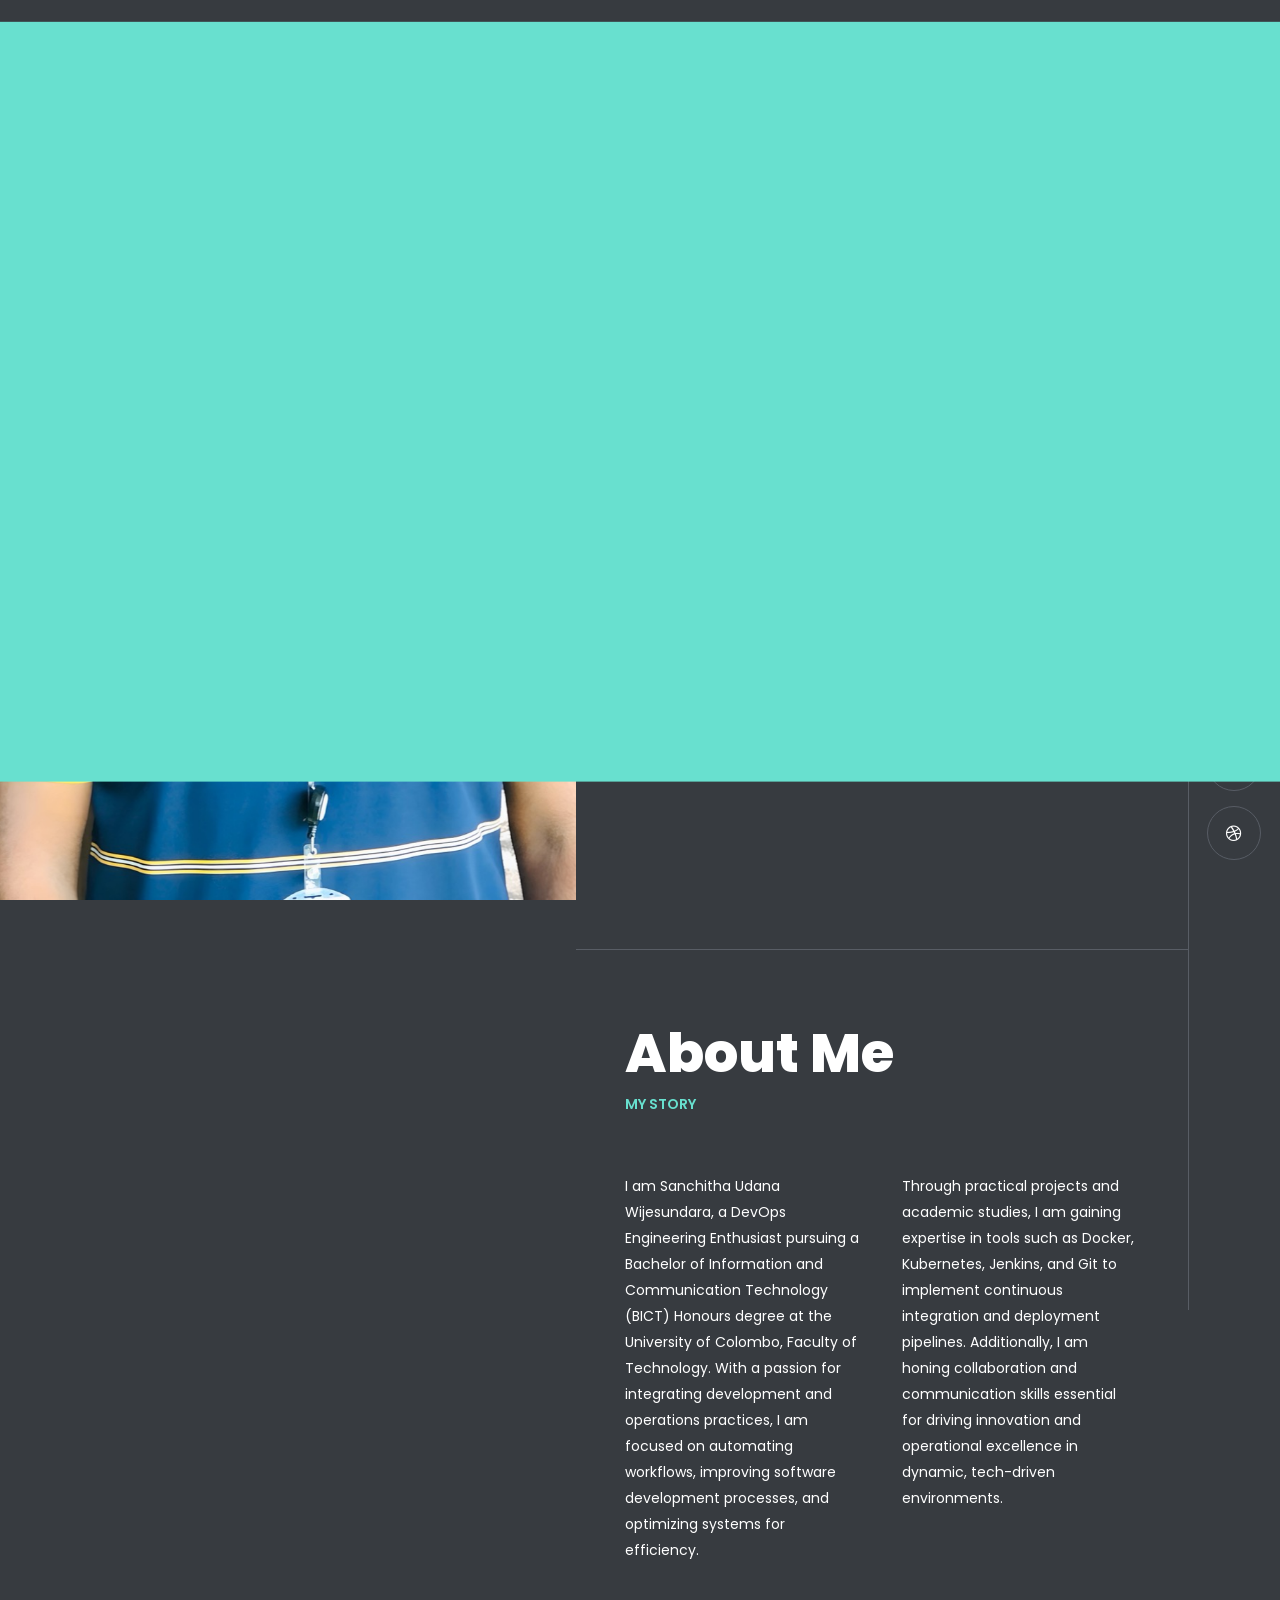
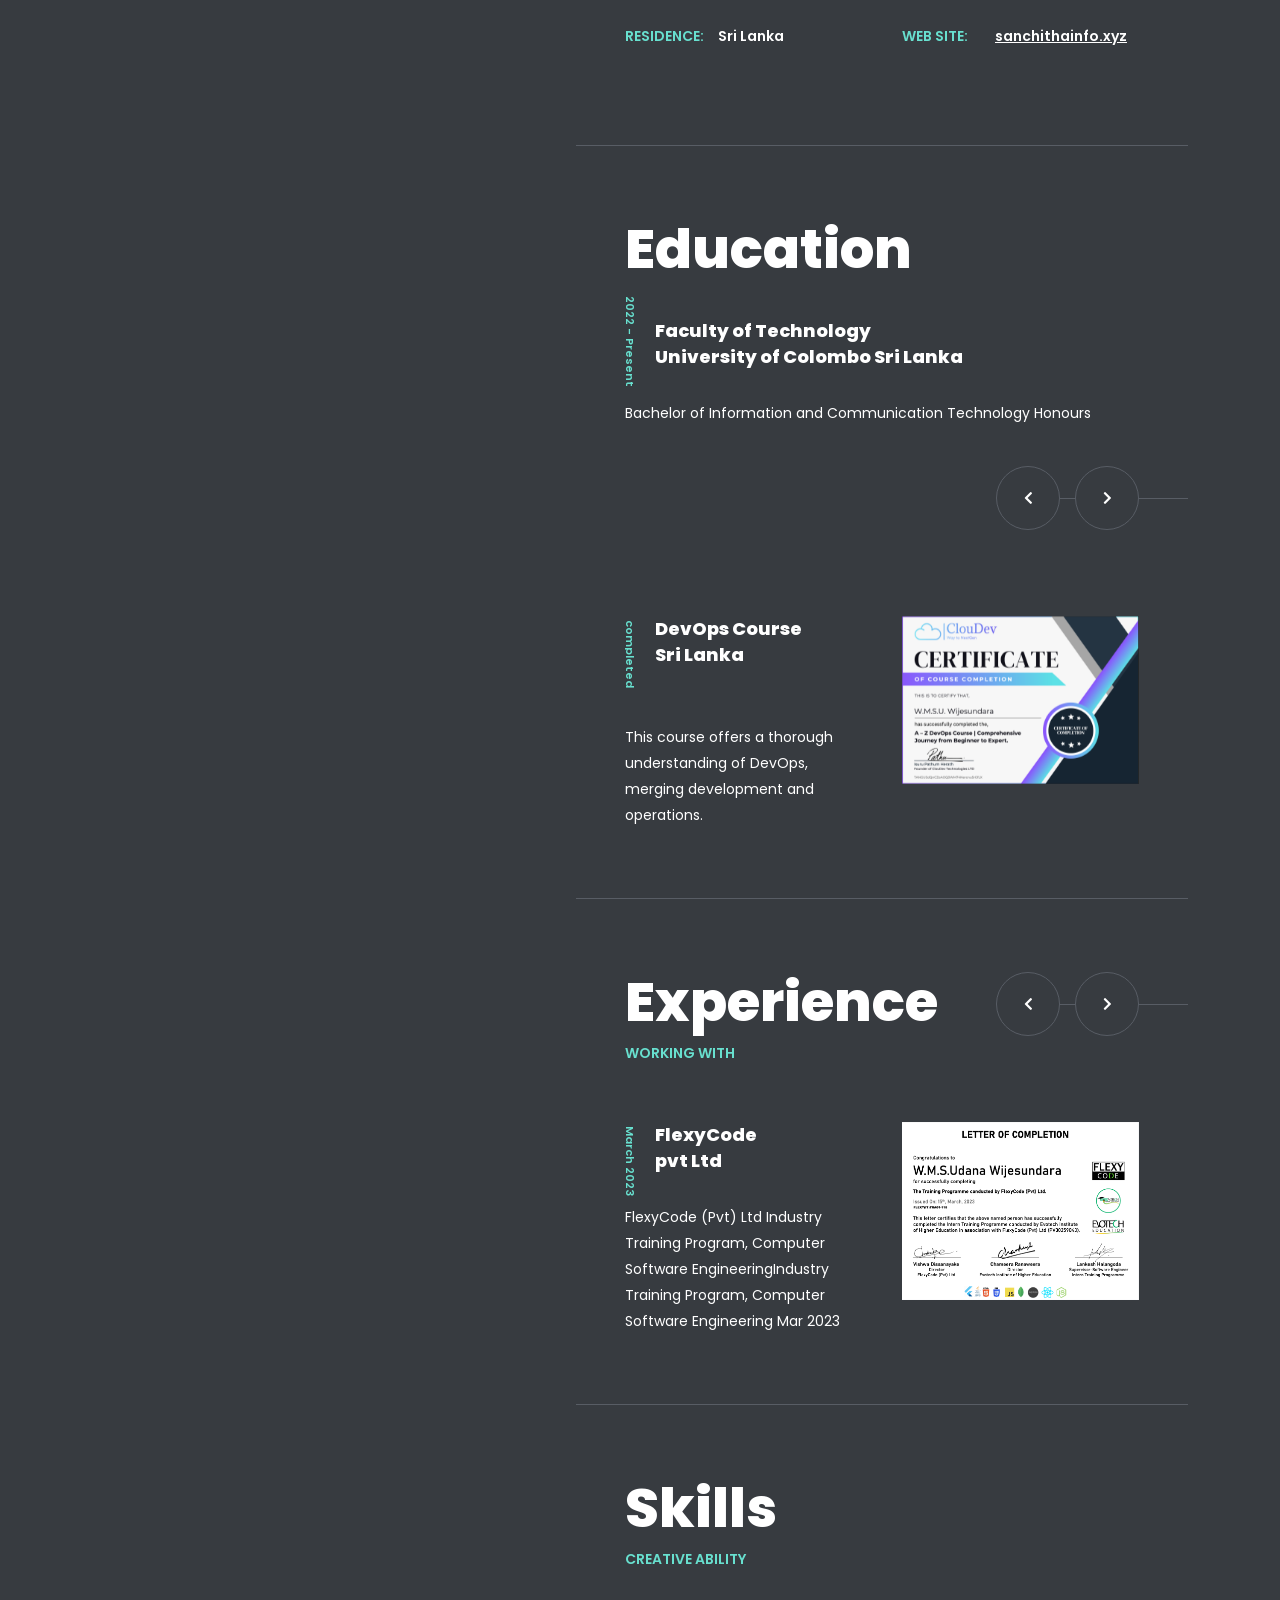
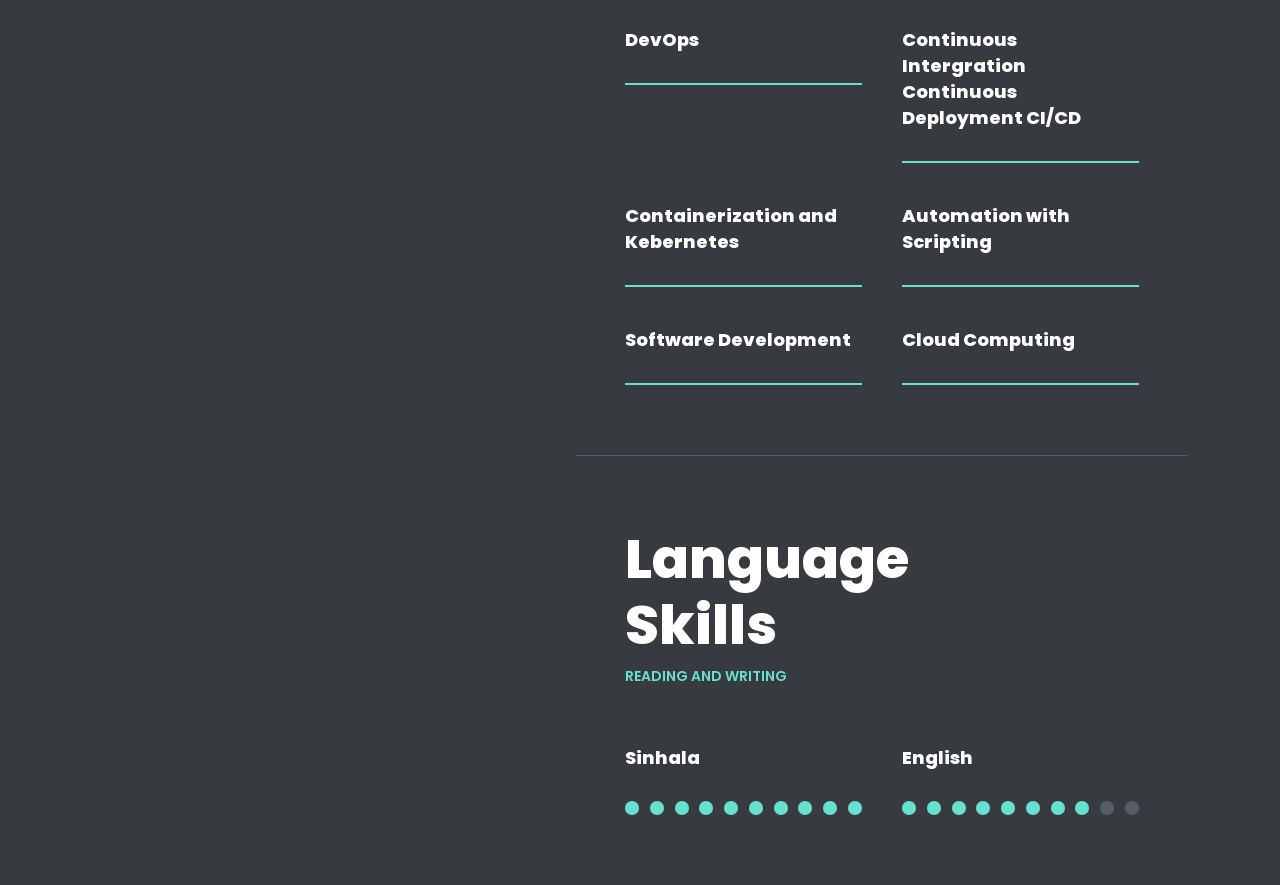
==== commit be06d1a0: "dp update" ====
--- a/index.html
+++ b/index.html
@@ -162,7 +162,7 @@
 			<!-- Background -->
 			<div class="background-bg">
 				<div class="">
-					<div class="background-img" style="background-image: url(images/mydb.jpg); pointer-events: none;">
+					<div class="background-img" style="background-image: url(images/mydb.jpeg); pointer-events: none;">
 					</div>
 				</div>
 			</div>
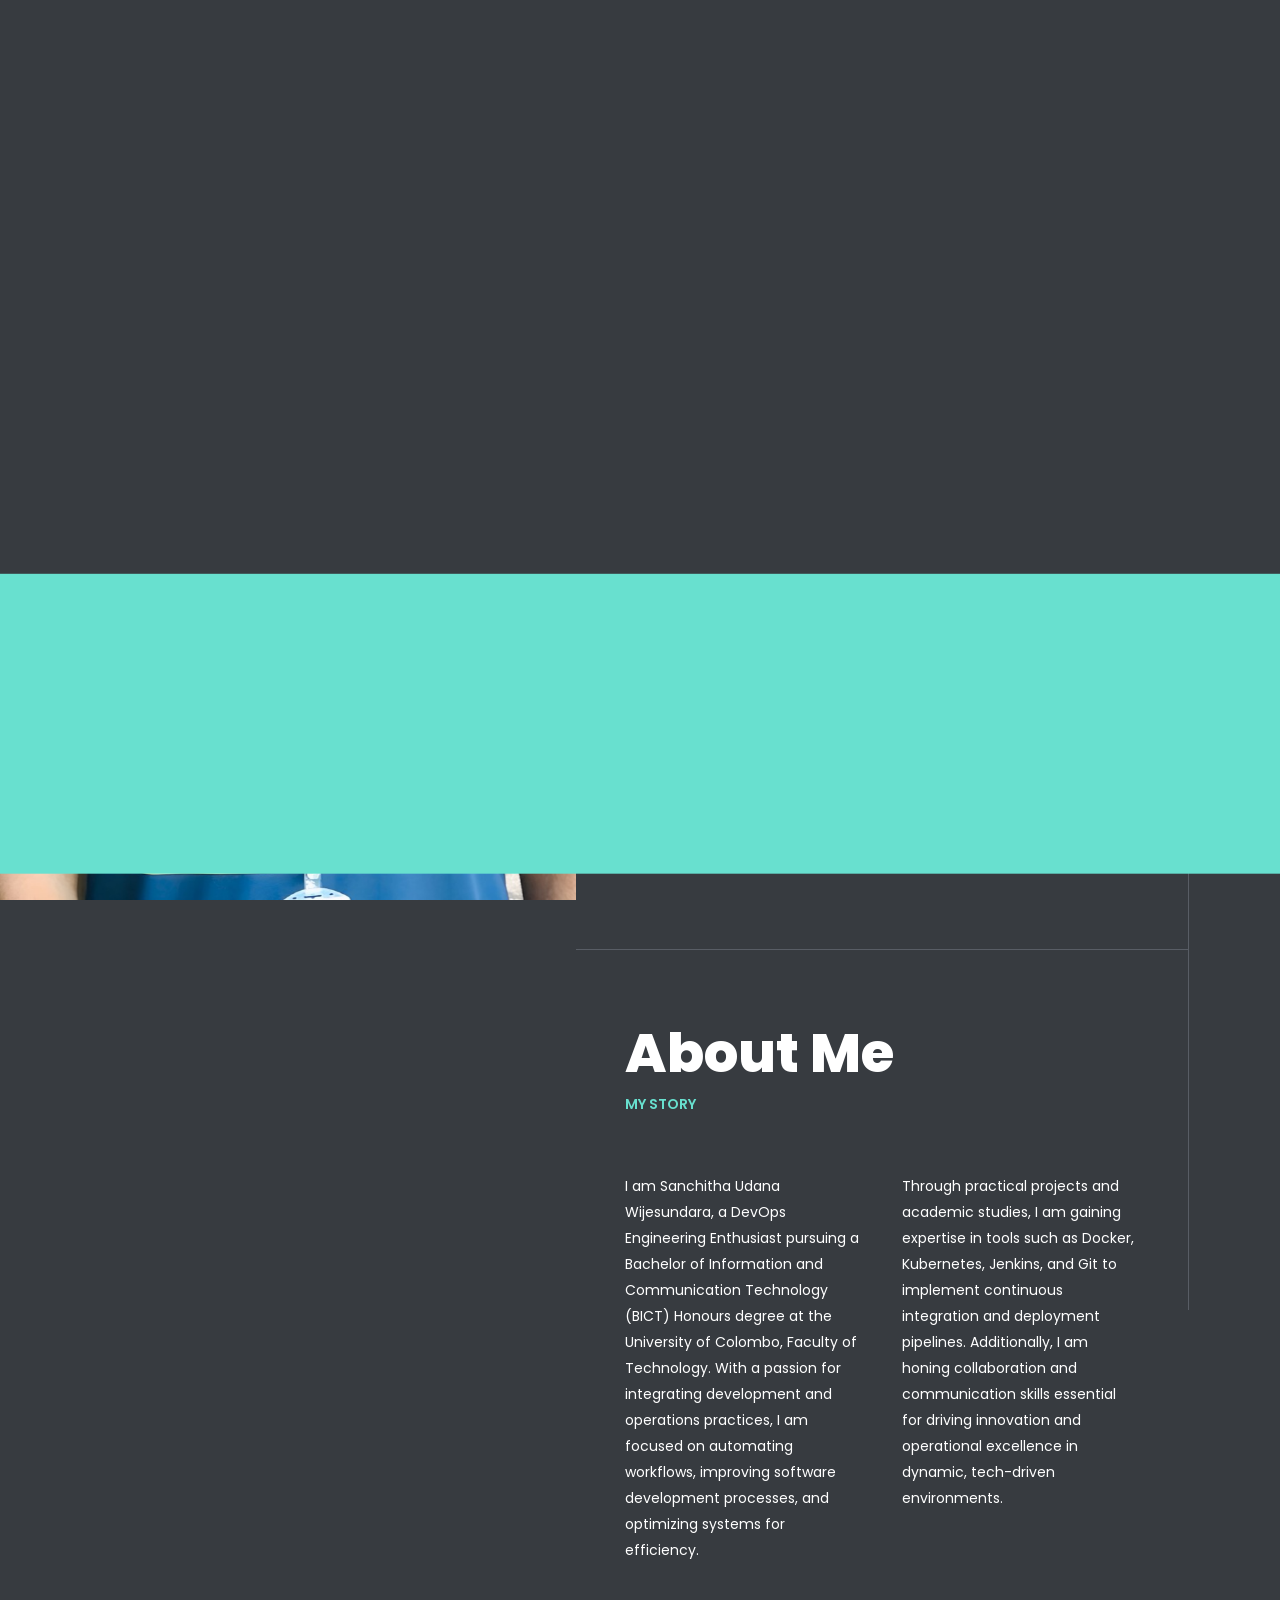
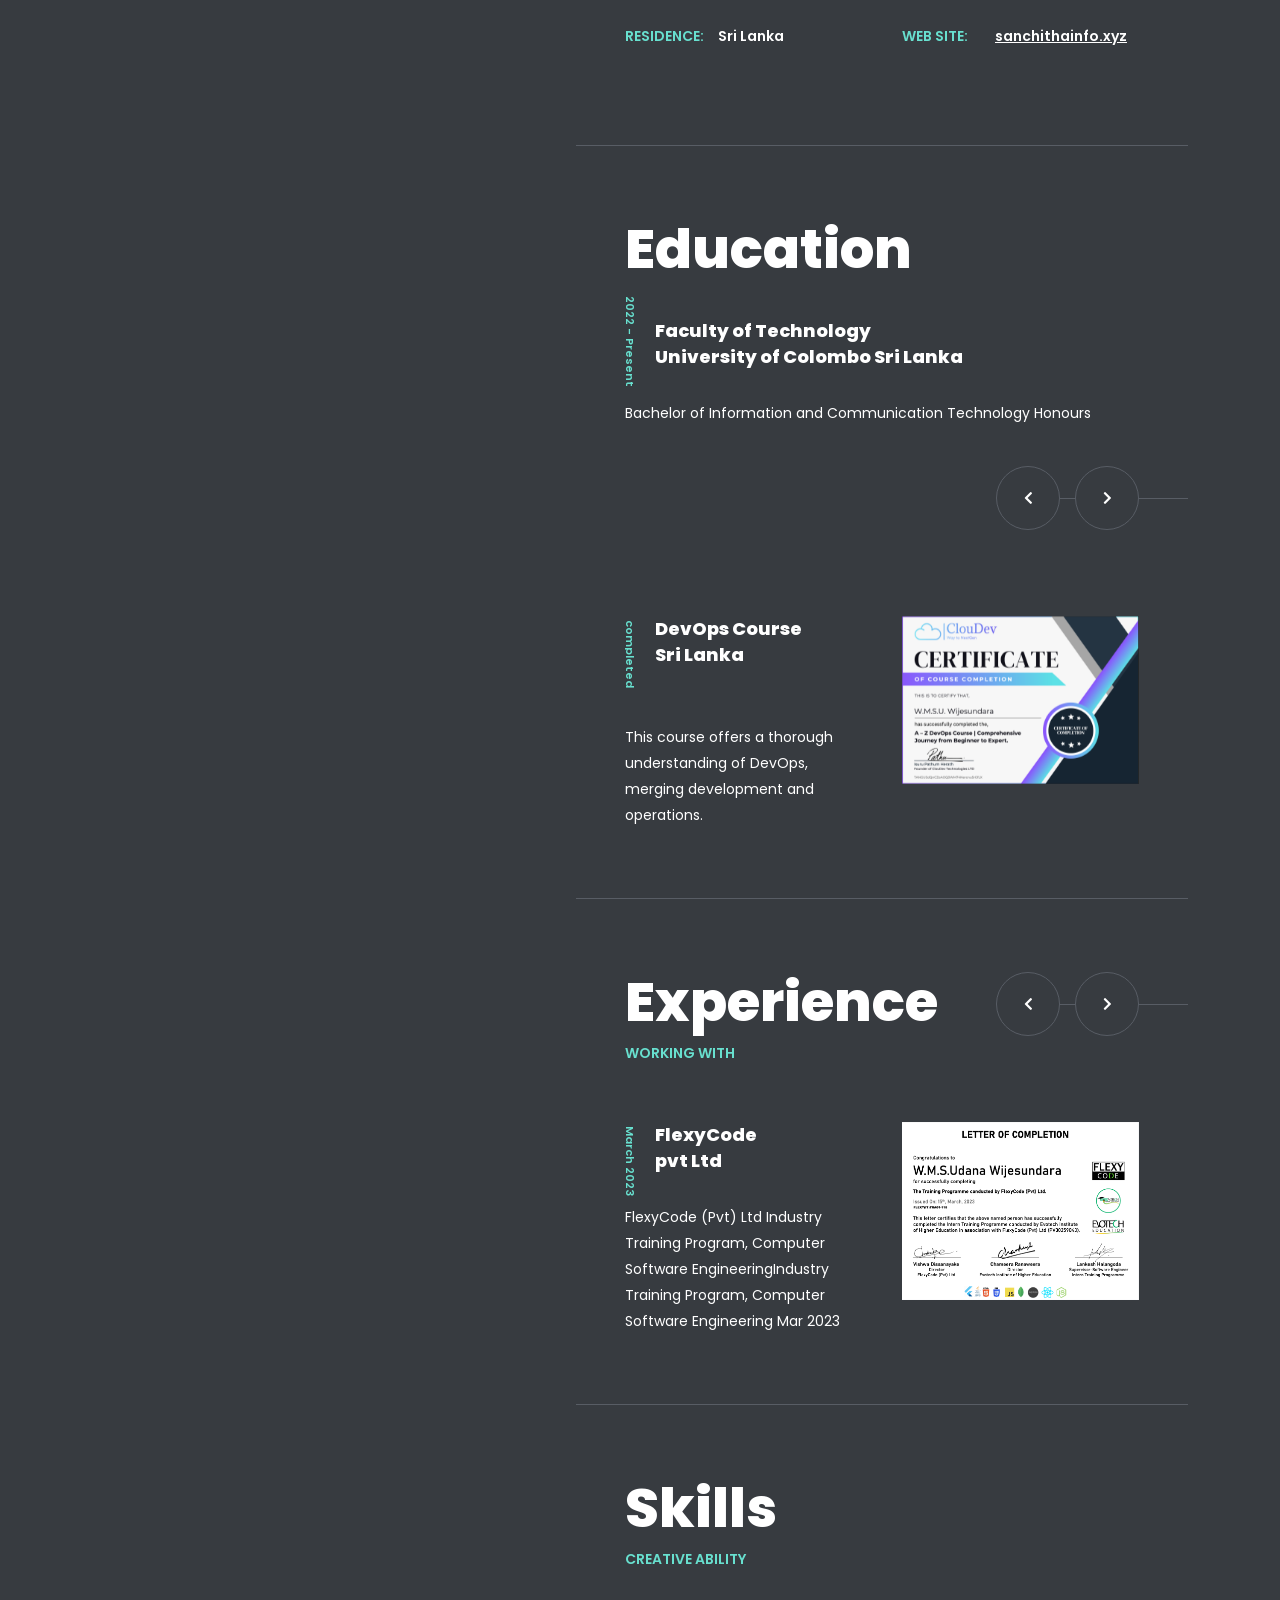
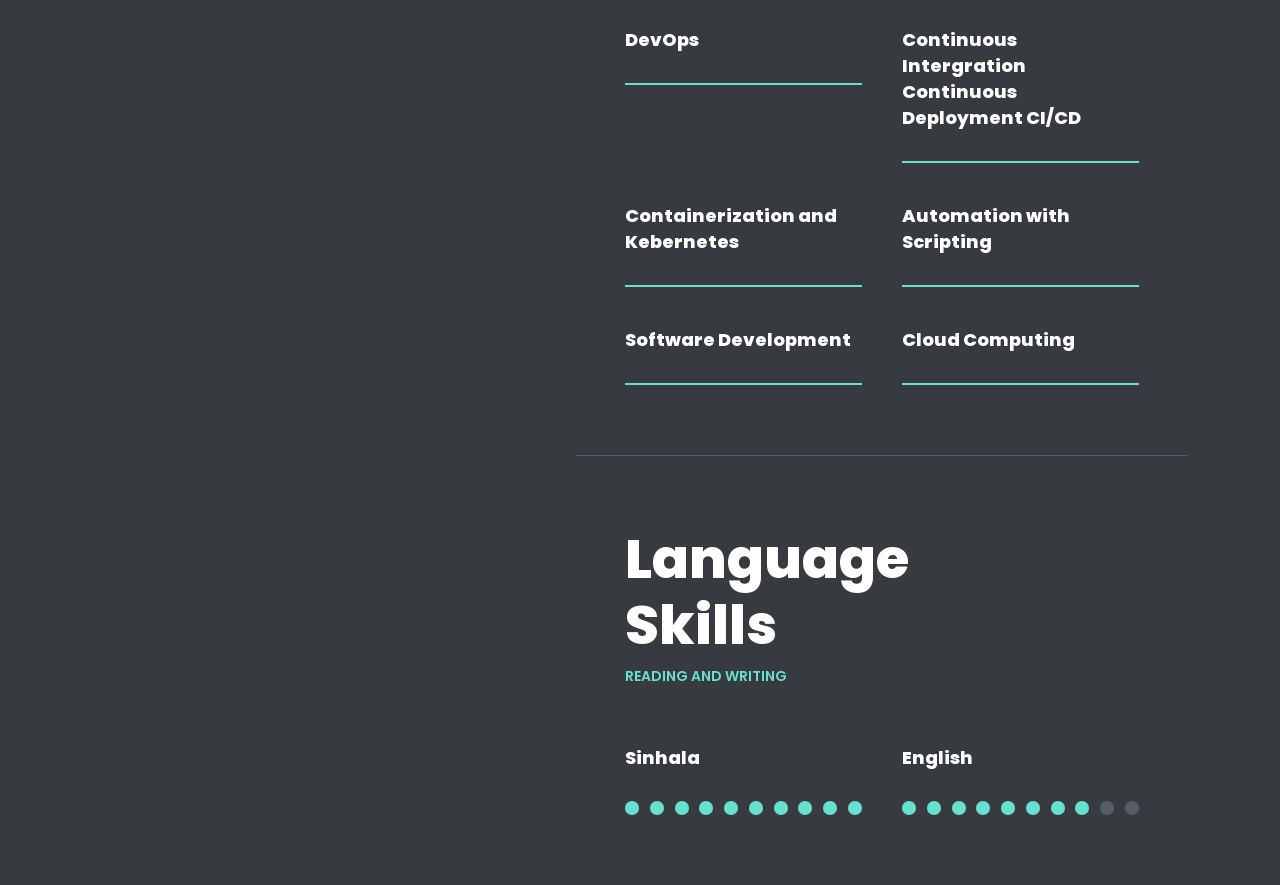
==== commit 8491dccd: "Update index.html" ====
--- a/index.html
+++ b/index.html
@@ -47,7 +47,7 @@
 	<script src="http://html5shim.googlecode.com/svn/trunk/html5.js"></script>
 	<![endif]-->
 
-	<link rel="shortcut icon" href="./images/mydb.jpg">
+	<link rel="shortcut icon" href="./images/mydb.jpeg">
 
 </head>
 
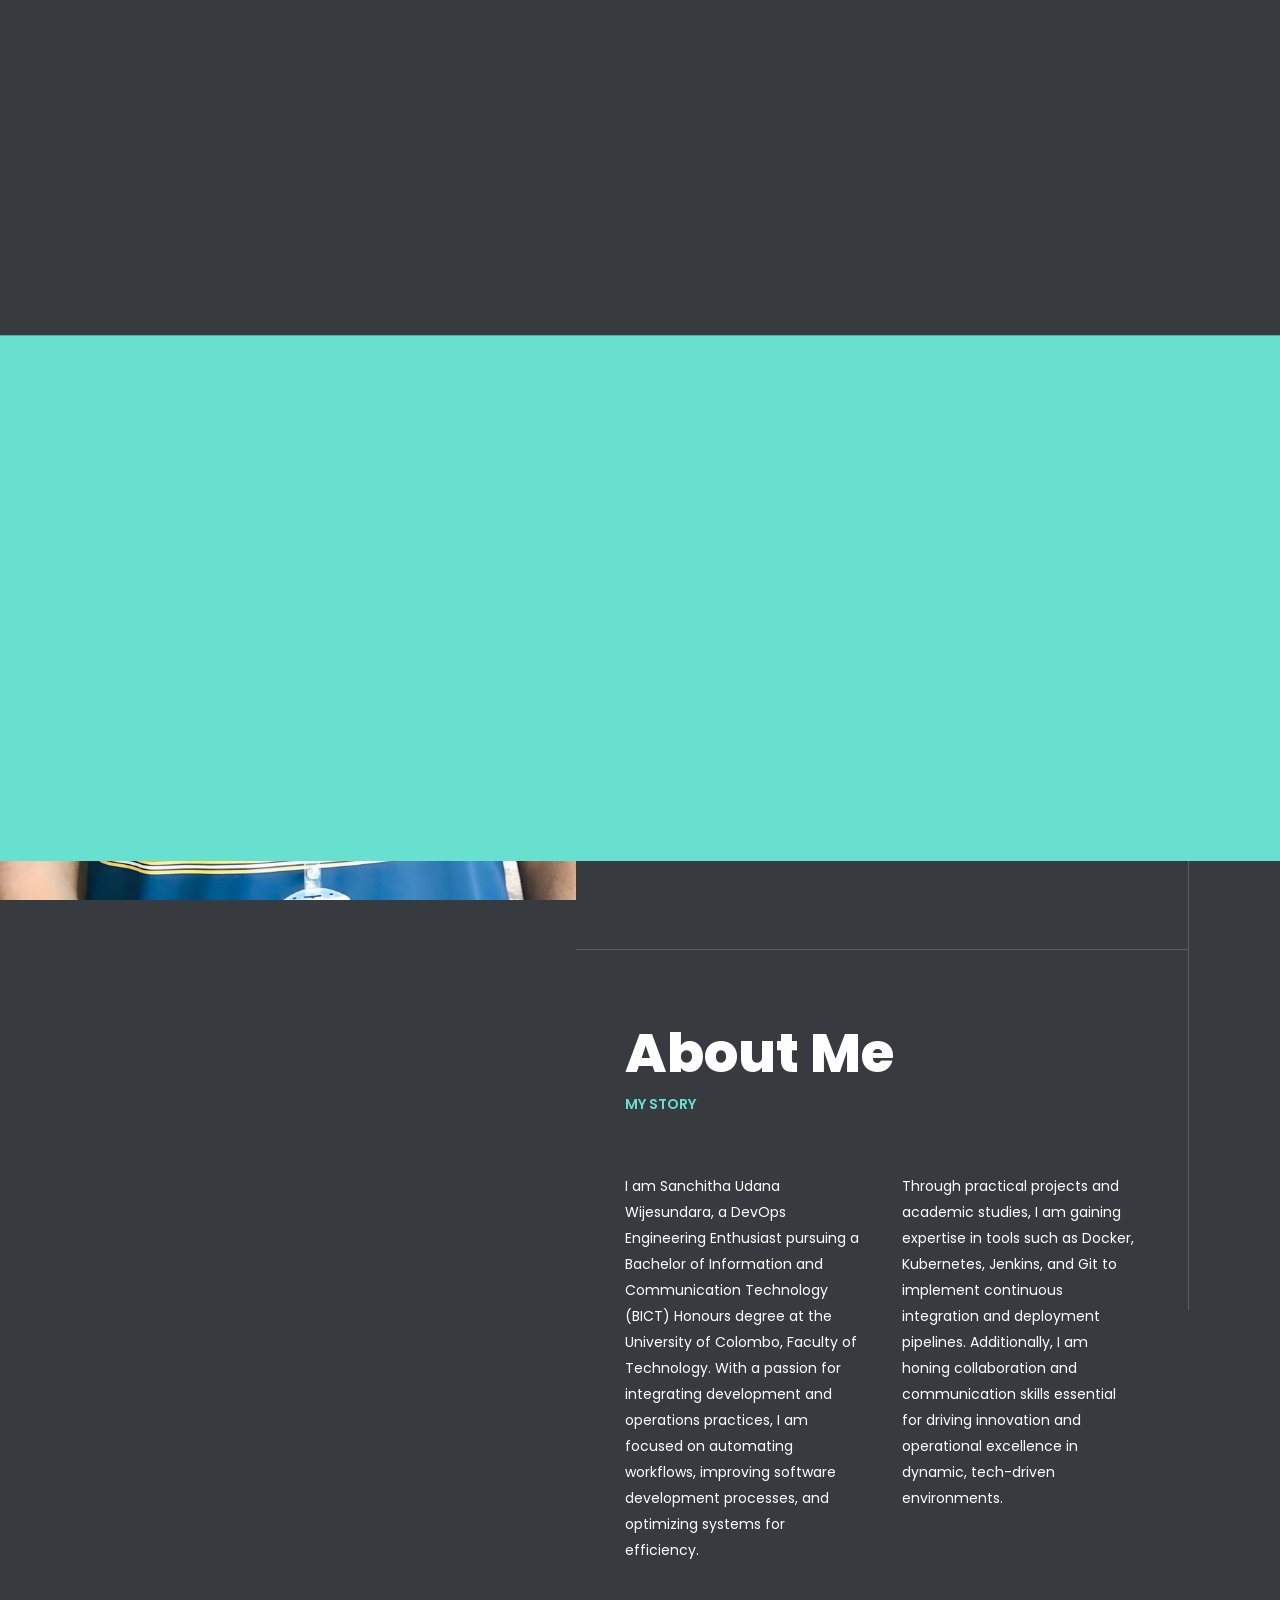
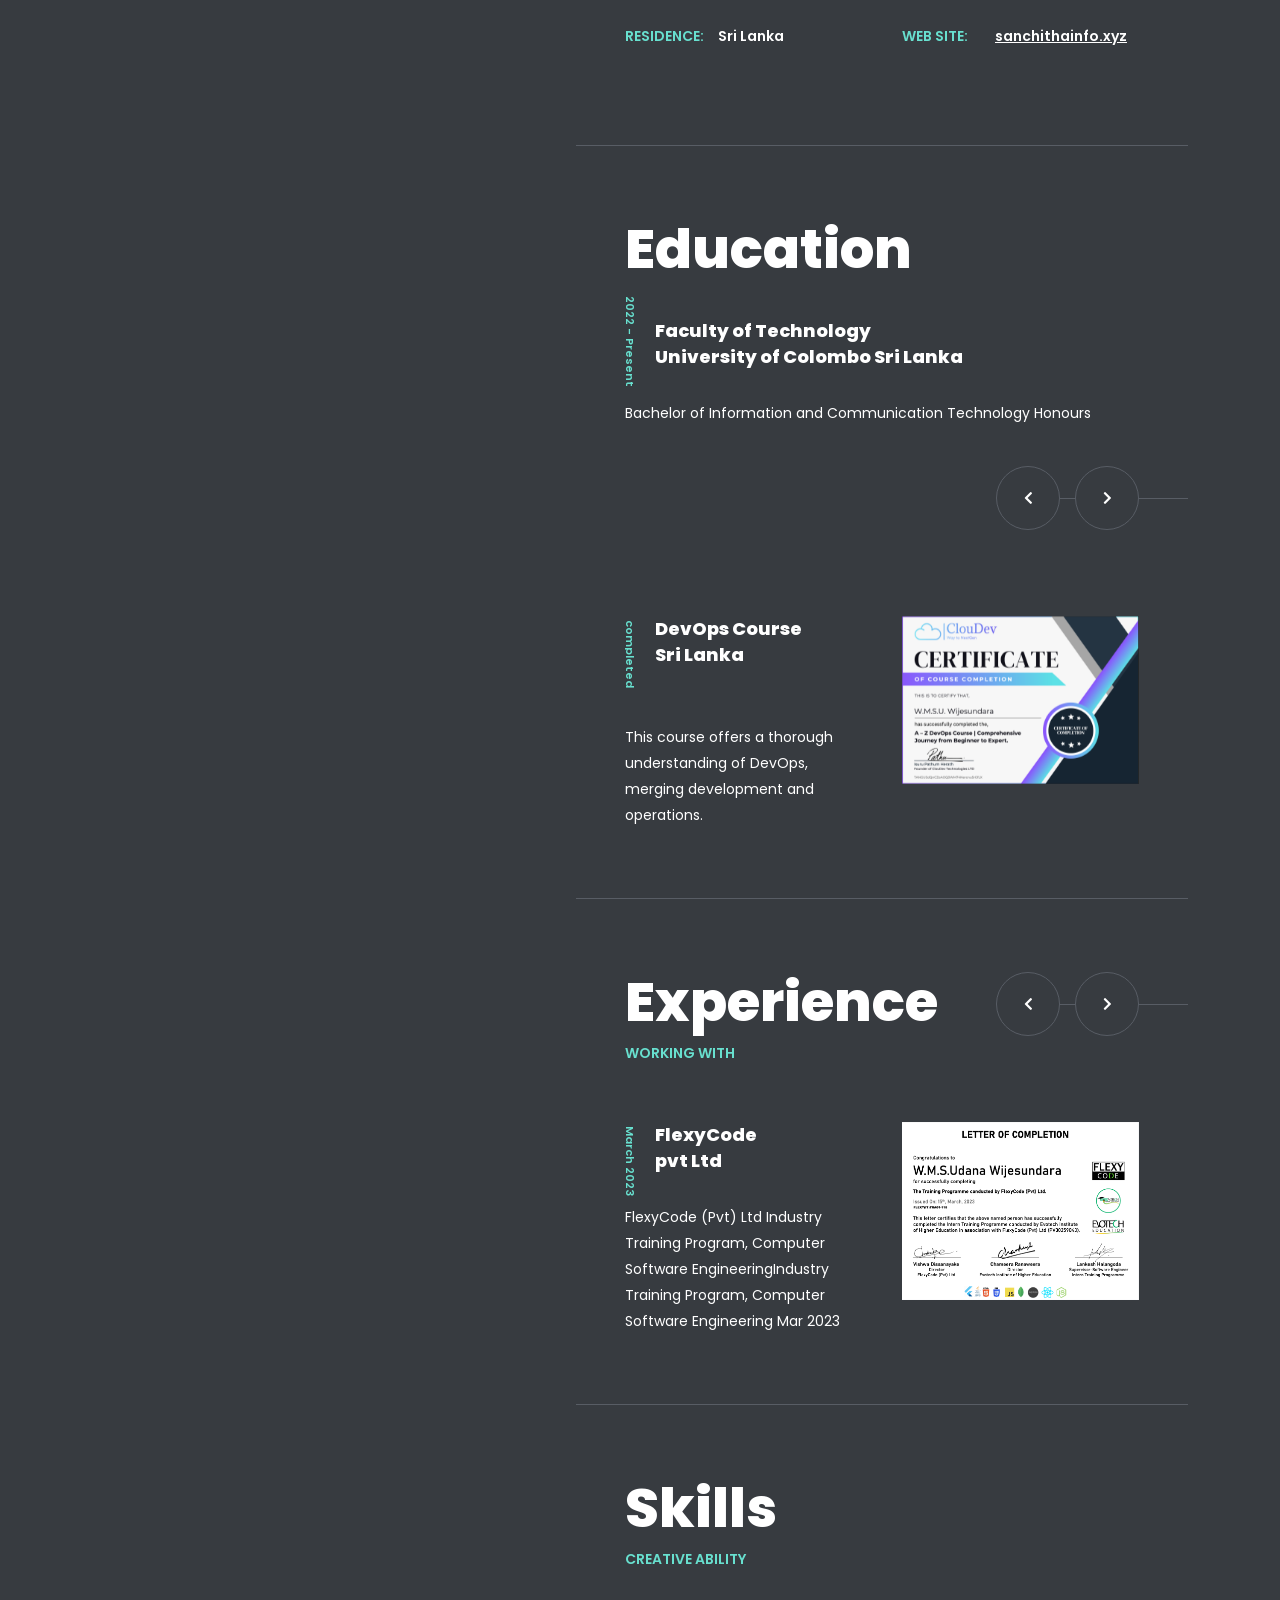
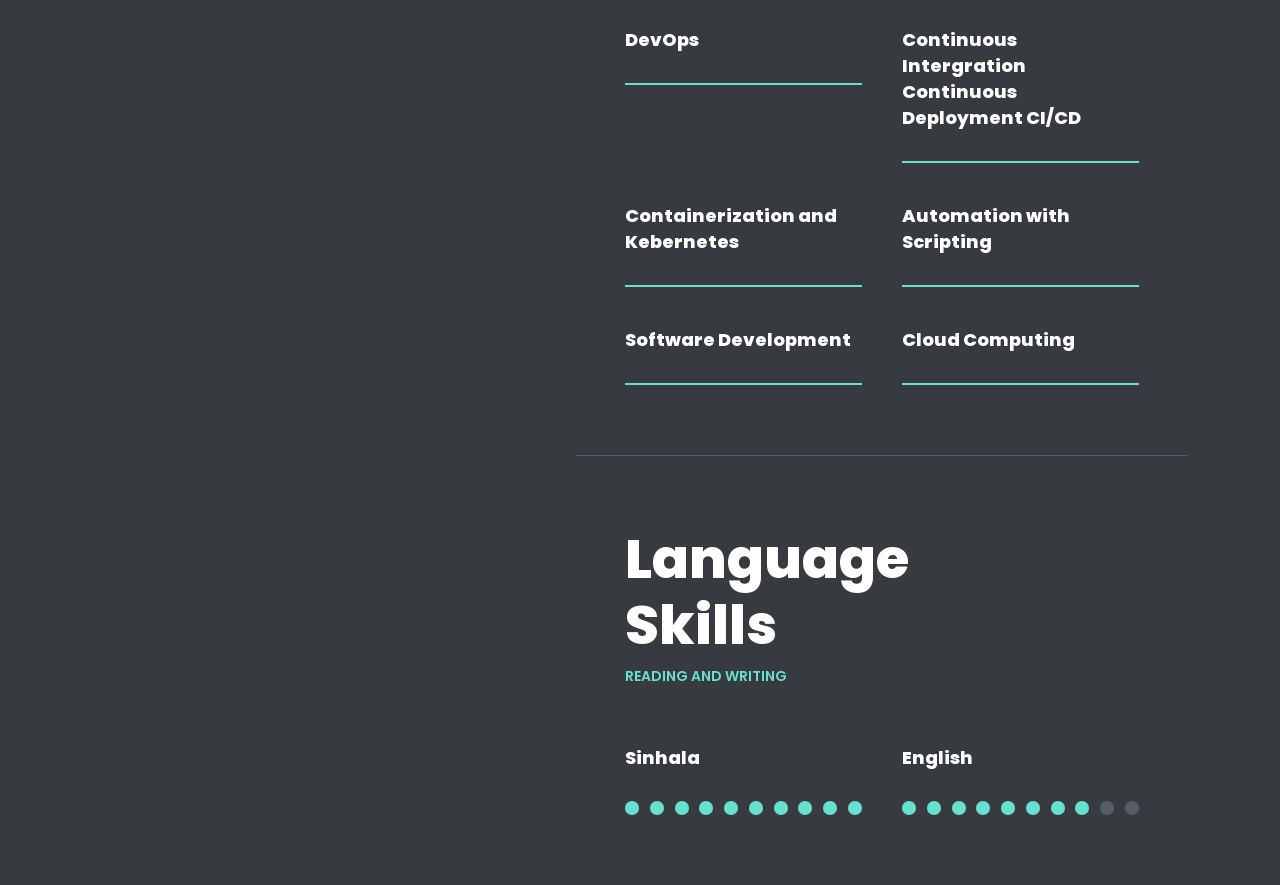
==== commit 3cd123ab: "dp update" ====
--- a/index.html
+++ b/index.html
@@ -47,7 +47,7 @@
 	<script src="http://html5shim.googlecode.com/svn/trunk/html5.js"></script>
 	<![endif]-->
 
-	<link rel="shortcut icon" href="./images/mydb.jpeg">
+	<link rel="shortcut icon" href="./images/mydb-modified.png">
 
 </head>
 
